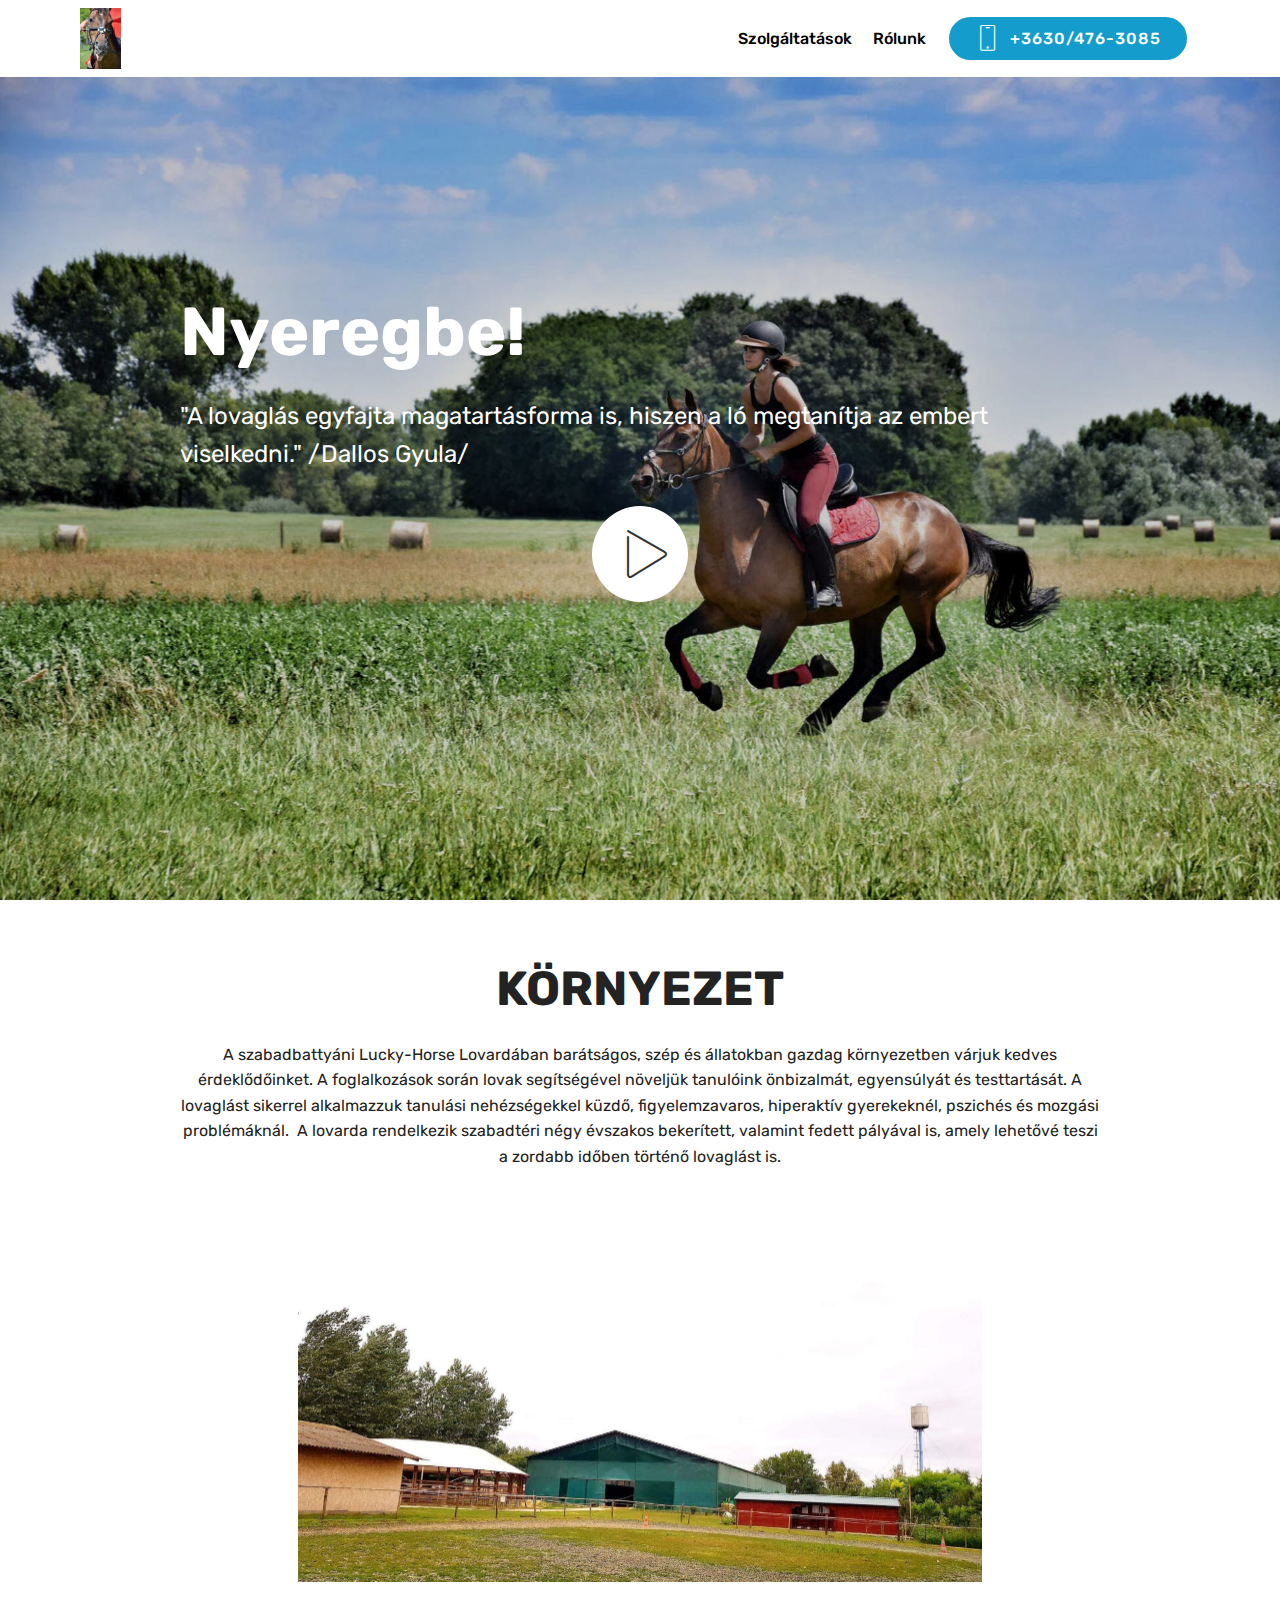
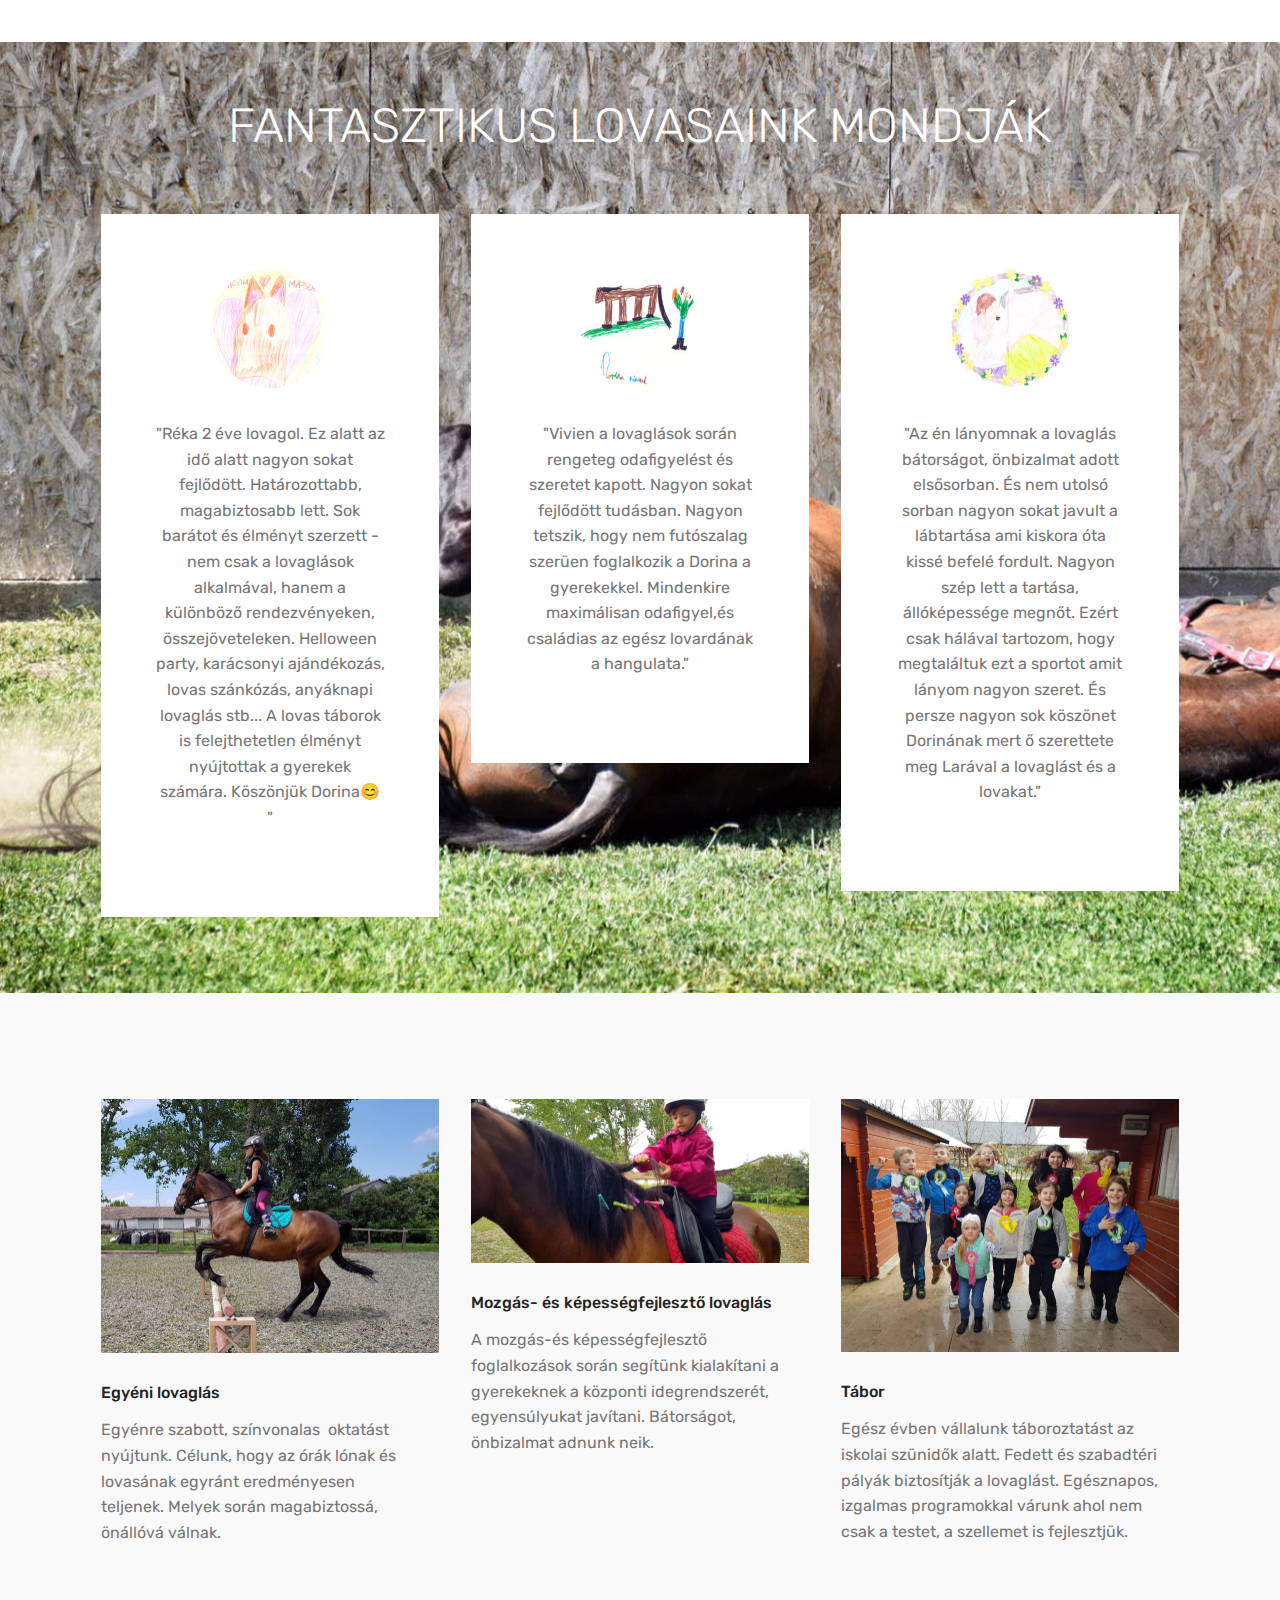
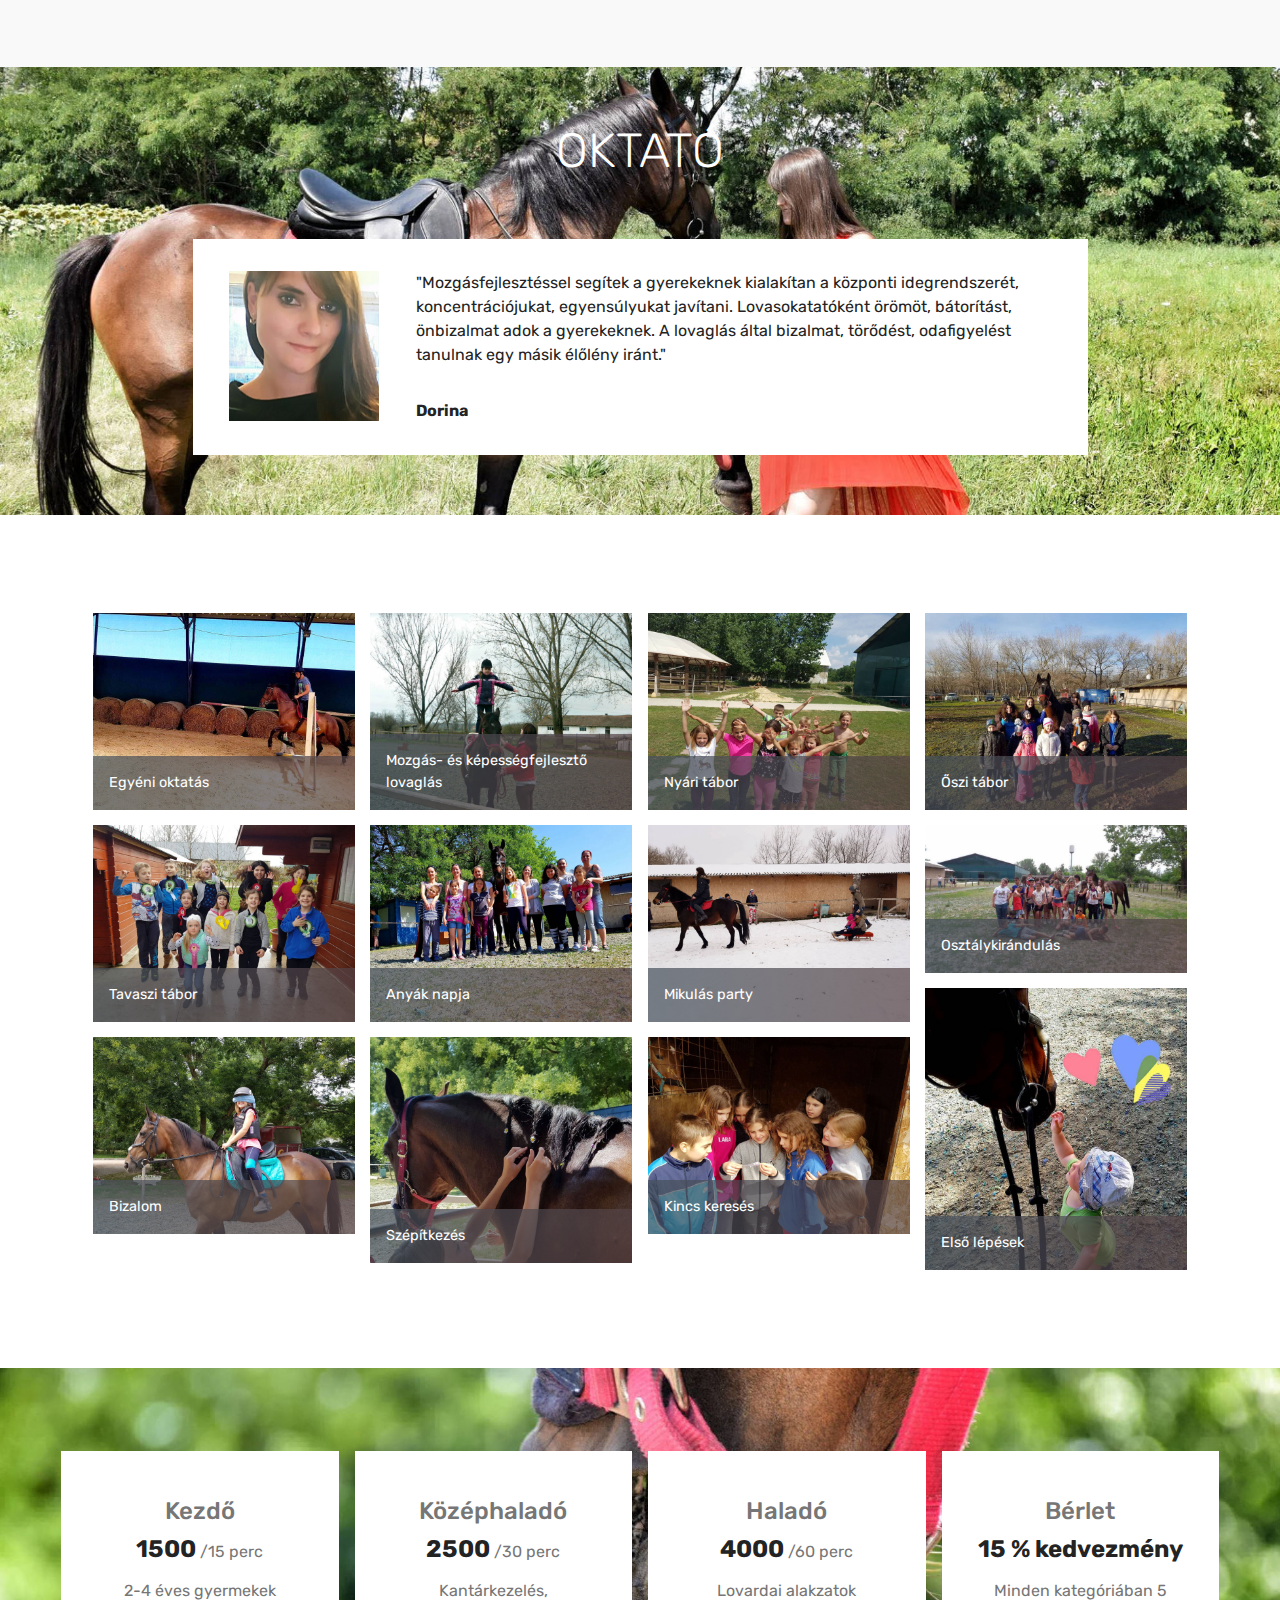
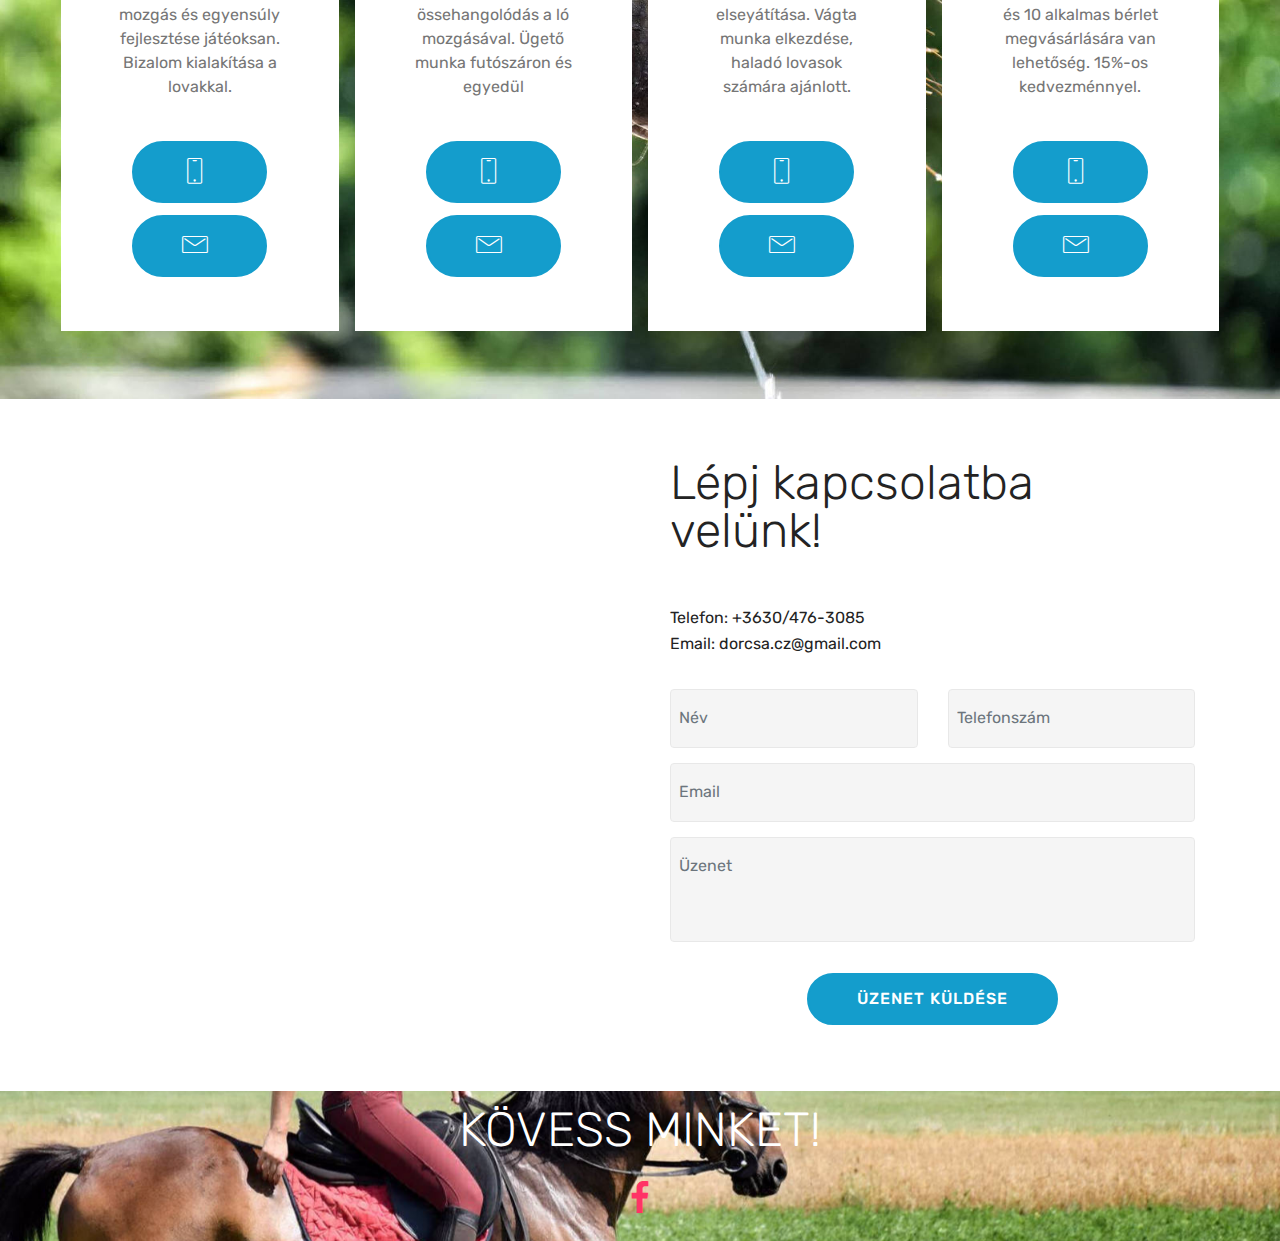
==== index.html @ 44d9bc1f "create github pages" ====
<!DOCTYPE html>
<html >
<head>
  <!-- Site made with Mobirise Website Builder v4.8.1, https://mobirise.com -->
  <meta charset="UTF-8">
  <meta http-equiv="X-UA-Compatible" content="IE=edge">
  <meta name="generator" content="Mobirise v4.8.1, mobirise.com">
  <meta name="viewport" content="width=device-width, initial-scale=1, minimum-scale=1">
  <link rel="shortcut icon" href="assets/images/39101821-505849839828994-6346600657071374336-n-122x183.jpg" type="image/x-icon">
  <meta name="description" content="">
  <title>Home</title>
  <link rel="stylesheet" href="assets/web/assets/mobirise-icons/mobirise-icons.css">
  <link rel="stylesheet" href="assets/tether/tether.min.css">
  <link rel="stylesheet" href="assets/bootstrap/css/bootstrap.min.css">
  <link rel="stylesheet" href="assets/bootstrap/css/bootstrap-grid.min.css">
  <link rel="stylesheet" href="assets/bootstrap/css/bootstrap-reboot.min.css">
  <link rel="stylesheet" href="assets/dropdown/css/style.css">
  <link rel="stylesheet" href="assets/socicon/css/styles.css">
  <link rel="stylesheet" href="assets/theme/css/style.css">
  <link rel="stylesheet" href="assets/gallery/style.css">
  <link rel="stylesheet" href="assets/mobirise/css/mbr-additional.css" type="text/css">
  
  
  
</head>
<body>
  <section class="menu cid-r0r9TP3GDD" once="menu" id="menu2-o">

    

    <nav class="navbar navbar-expand beta-menu navbar-dropdown align-items-center navbar-fixed-top navbar-toggleable-sm">
        <button class="navbar-toggler navbar-toggler-right" type="button" data-toggle="collapse" data-target="#navbarSupportedContent" aria-controls="navbarSupportedContent" aria-expanded="false" aria-label="Toggle navigation">
            <div class="hamburger">
                <span></span>
                <span></span>
                <span></span>
                <span></span>
            </div>
        </button>
        <div class="menu-logo">
            <div class="navbar-brand">
                <span class="navbar-logo">
                    <a href="https://mobirise.com">
                        <img src="assets/images/39101821-505849839828994-6346600657071374336-n-122x183.jpg" alt="Mobirise" title="" style="height: 3.8rem;">
                    </a>
                </span>
                
            </div>
        </div>
        <div class="collapse navbar-collapse" id="navbarSupportedContent">
            <ul class="navbar-nav nav-dropdown" data-app-modern-menu="true"><li class="nav-item"><a class="nav-link link text-black display-4" href="index.html#gallery1-14" aria-expanded="false">
                        Szolgáltatások
                    </a></li>
                <li class="nav-item">
                    <a class="nav-link link text-black display-4" href="index.html#testimonials1-v">
                        Rólunk
                    </a>
                </li></ul>
            <div class="navbar-buttons mbr-section-btn"><a class="btn btn-sm btn-primary display-4" href="tel:+1-234-567-8901">
                    <span class="btn-icon mbri-mobile mbr-iconfont mbr-iconfont-btn">
                    </span>
                    +3630/476-3085</a></div>
        </div>
    </nav>
</section>

<section class="engine"><a href="https://mobiri.se/b">create your own site</a></section><section class="header8 cid-r0r4ZlJ8Pb mbr-fullscreen" id="header8-1">

    

    <div class="mbr-overlay" style="opacity: 0.2; background-color: rgb(0, 0, 0);">
    </div>

    <div class="container align-center">
        <div class="row justify-content-md-center">
            <div class="mbr-white col-md-10">
                <h1 class="mbr-section-title align-center py-2 mbr-bold mbr-fonts-style display-1">
                        Nyeregbe!</h1>
                <p class="mbr-text align-center py-2 mbr-fonts-style display-5">
                        "A lovaglás egyfajta magatartásforma is, hiszen a ló megtanítja az embert viselkedni." /Dallos Gyula/
                </p>
                <div class="mbr-media show-modal align-center py-2" data-modal=".modalWindow">
                         <span class="mbri-play mbr-iconfont"></span>
                </div>
                
                
            </div>
        </div>
    </div>
    <div>
        <div class="modalWindow" style="display: none;">
            <div class="modalWindow-container">
                <div class="modalWindow-video-container">
                    <div class="modalWindow-video">
                        <iframe width="100%" height="100%" frameborder="0" allowfullscreen="1" data-src="https://www.youtube.com/watch?v=JqCLaBVcaNE"></iframe>
                    </div>
                    <a class="close" role="button" data-dismiss="modal">
                        <span aria-hidden="true" class="mbri-close mbr-iconfont closeModal"></span>
                        <span class="sr-only">Bezár</span>
                    </a>
                </div>
            </div>
        </div>
    </div>
</section>

<section class="header4 cid-r10hRG93Ll" id="header4-13">

    

    

    <div class="container">
        <div class="row justify-content-md-center">
            <div class="media-content col-md-10">
                <h1 class="mbr-section-title align-center mbr-white pb-3 mbr-bold mbr-fonts-style display-2">KÖRNYEZET</h1>
                
                <div class="mbr-text align-center mbr-white pb-3">
                    <p class="mbr-text mbr-fonts-style display-7">
                        A szabadbattyáni Lucky-Horse Lovardában barátságos, szép és állatokban gazdag környezetben várjuk kedves érdeklődőinket. A foglalkozások során lovak segítségével növeljük tanulóink önbizalmát, egyensúlyát és testtartását.  A lovaglást sikerrel alkalmazzuk tanulási nehézségekkel küzdő, figyelemzavaros, hiperaktív gyerekeknél, pszichés és mozgási problémáknál. &nbsp;A lovarda rendelkezik szabadtéri négy évszakos bekerített, valamint fedett pályával is, amely lehetővé teszi a zordabb időben történő lovaglást is.
                    </p>
                </div>
                
            </div>
            <div class="mbr-figure pt-5">
                <img src="assets/images/42085352-268612640428813-8408490146642526208-n-1368x665.jpg" alt="Mobirise" title="" style="width: 60%;">
            </div>
        </div>
    </div>
</section>

<section class="testimonials1 cid-r108Li1Rbs" id="testimonials1-v">

    

    
    <div class="container">
        <div class="media-container-row">
            <div class="title col-12 align-center">
                <h2 class="pb-3 mbr-fonts-style display-2">FANTASZTIKUS LOVASAINK MONDJÁK
                </h2>
                
            </div>
        </div>
    </div>

    <div class="container pt-3 mt-2">
        <div class="media-container-row">
            <div class="mbr-testimonial p-3 align-center col-12 col-md-6 col-lg-4">
                <div class="panel-item p-3">
                    <div class="card-block">
                        <div class="testimonial-photo">
                            <img src="assets/images/scan-20180829-100407-240x334.jpg" alt="" title="">
                        </div>
                        <p class="mbr-text mbr-fonts-style display-7">"Réka 2 éve lovagol. Ez alatt az idő alatt nagyon sokat fejlődött. Határozottabb, magabiztosabb lett. Sok barátot és élményt szerzett - nem csak a lovaglások alkalmával, hanem a különböző rendezvényeken, összejöveteleken. Helloween party, karácsonyi ajándékozás, lovas szánkózás, anyáknapi lovaglás stb... A lovas táborok is felejthetetlen élményt nyújtottak a gyerekek számára. Köszönjük Dorina😊 "<br></p>
                    </div>
                    <div class="card-footer">
                        
                        
                    </div>
                </div>
            </div>

            <div class="mbr-testimonial p-3 align-center col-12 col-md-6 col-lg-4">
                <div class="panel-item p-3">
                    <div class="card-block">
                        <div class="testimonial-photo">
                            <img src="assets/images/scan-20180829-100249-240x166.jpg" alt="" title="">
                        </div>
                        <p class="mbr-text mbr-fonts-style display-7">"Vivien a lovaglások során rengeteg odafigyelést és szeretet kapott. Nagyon sokat fejlődött tudásban. Nagyon tetszik, hogy nem futószalag szerüen foglalkozik a Dorina a gyerekekkel. Mindenkire maximálisan odafigyel,és családias az egész lovardának a hangulata." </p>
                    </div>
                    <div class="card-footer">
                        
                        
                    </div>
                </div>
            </div>

            <div class="mbr-testimonial p-3 align-center col-12 col-md-6 col-lg-4">
                <div class="panel-item p-3">
                    <div class="card-block">
                        <div class="testimonial-photo">
                            <img src="assets/images/scan-20180829-95953-240x195.jpg" alt="" title="">
                        </div>
                        <p class="mbr-text mbr-fonts-style display-7">"Az én lányomnak a lovaglás bátorságot, önbizalmat adott elsősorban. És nem utolsó sorban nagyon sokat javult a lábtartása ami kiskora óta kissé befelé fordult. Nagyon szép lett a tartása, állóképessége megnőt. Ezért csak hálával tartozom, hogy megtaláltuk ezt a sportot amit lányom nagyon szeret. És persze nagyon sok köszönet Dorinának mert ő szerettete meg Larával a lovaglást és a lovakat."</p>
                    </div>
                    <div class="card-footer">
                        
                        
                    </div>
                </div>
            </div>

            

            

            
        </div>
    </div>   
</section>

<section class="features2 cid-r108ADxO6E" id="features2-t">

    

    
    
    <div class="container">
        <div class="media-container-row">
            <div class="card p-3 col-12 col-md-6 col-lg-4">
                <div class="card-wrapper">
                    <div class="card-img">
                        <img src="assets/images/jo-egyni-676x509.jpg" alt="Mobirise" title="">
                    </div>
                    <div class="card-box">
                        <h4 class="card-title pb-3 mbr-fonts-style display-7">
                            Egyéni lovaglás</h4>
                        <p class="mbr-text mbr-fonts-style display-7">Egyénre szabott, színvonalas &nbsp;oktatást nyújtunk. Célunk, hogy az órák lónak és lovasának egyránt eredményesen teljenek.&nbsp;Melyek során magabiztossá, önállóvá válnak.</p>
                    </div>
                </div>
            </div>

            <div class="card p-3 col-12 col-md-6 col-lg-4">
                <div class="card-wrapper">
                    <div class="card-img">
                        <img src="assets/images/42058443-1107020179454917-8566053177969868800-n-676x329.jpg" alt="Mobirise" title="">
                    </div>
                    <div class="card-box ">
                        <h4 class="card-title pb-3 mbr-fonts-style display-7">Mozgás- és képességfejlesztő lovaglás</h4>
                        <p class="mbr-text mbr-fonts-style display-7">A mozgás-és képességfejlesztő foglalkozások során segítünk kialakítani a gyerekeknek a központi idegrendszerét, egyensúlyukat javítani. Bátorságot, önbizalmat adnunk neik.</p>
                    </div>
                </div>
            </div>

            <div class="card p-3 col-12 col-md-6 col-lg-4">
                <div class="card-wrapper">
                    <div class="card-img">
                        <img src="assets/images/38801272-2163561233968107-4771063003422392320-n-676x507.jpg" alt="Mobirise" title="">
                    </div>
                    <div class="card-box">
                        <h4 class="card-title pb-3 mbr-fonts-style display-7">
                            Tábor</h4>
                        <p class="mbr-text mbr-fonts-style display-7">Egész évben vállalunk táboroztatást az iskolai szünidők alatt. Fedett és szabadtéri pályák biztosítják a lovaglást. Egésznapos, izgalmas programokkal várunk ahol nem csak a testet, a szellemet is fejlesztjük.&nbsp;</p>
                    </div>
                </div>
            </div>

            
        </div>
    </div>
</section>

<section class="testimonials4 cid-r0r7wKm4PD" id="testimonials4-k">

  

  
  <div class="container">
    <h2 class="pb-3 mbr-fonts-style mbr-white align-center display-2">OKTATÓ</h2>
    
    <div class="col-md-10 testimonials-container"> 
      

      
    <div class="testimonials-item">
        <div class="user row">
          <div class="col-lg-3 col-md-4">
            <div class="user_image">
              <img src="assets/images/25399157-2251978404828398-359392927139564073-n-300x301.jpg" alt="" title="">
            </div>
          </div>
          <div class="testimonials-caption col-lg-9 col-md-8">
            <div class="user_text ">
              <p class="mbr-fonts-style  display-7">"Mozgásfejlesztéssel segítek a gyerekeknek kialakítan a központi idegrendszerét, koncentrációjukat, egyensúlyukat javítani. Lovasokatatóként örömöt, bátorítást, önbizalmat adok a gyerekeknek. A lovaglás által bizalmat, törődést, odafigyelést tanulnak egy másik élőlény iránt."</p>
            </div>
            <div class="user_name mbr-bold mbr-fonts-style align-left pt-3 display-7">
                 Dorina</div>
            
          </div>
        </div>
      </div></div>
  </div>
</section>

<section class="mbr-gallery mbr-slider-carousel cid-r10vnRj44H" id="gallery1-14">

    

    <div class="container">
        <div><!-- Filter --><!-- Gallery --><div class="mbr-gallery-row"><div class="mbr-gallery-layout-default"><div><div><div class="mbr-gallery-item mbr-gallery-item--p1" data-video-url="false" data-tags="Fantasztikus"><div href="#lb-gallery1-14" data-slide-to="0" data-toggle="modal"><img src="assets/images/39814944-531348787316293-7388541091512844288-n-960x720-767x576.jpg" alt="" title=""><span class="icon-focus"></span><span class="mbr-gallery-title mbr-fonts-style display-7">Egyéni oktatás</span></div></div><div class="mbr-gallery-item mbr-gallery-item--p1" data-video-url="false" data-tags="Reszponzív"><div href="#lb-gallery1-14" data-slide-to="1" data-toggle="modal"><img src="assets/images/38885394-435111436980500-5150482261186969600-n-2000x1500-800x600.jpg" alt="" title=""><span class="icon-focus"></span><span class="mbr-gallery-title mbr-fonts-style display-7">Mozgás- és képességfejlesztő lovaglás</span></div></div><div class="mbr-gallery-item mbr-gallery-item--p1" data-video-url="false" data-tags="Kreatív"><div href="#lb-gallery1-14" data-slide-to="2" data-toggle="modal"><img src="assets/images/38848814-216615305681627-4802789785104023552-n-2000x1500-800x600.jpg" alt="" title=""><span class="icon-focus"></span><span class="mbr-gallery-title mbr-fonts-style display-7">Nyári tábor</span></div></div><div class="mbr-gallery-item mbr-gallery-item--p1" data-video-url="false" data-tags="Animált"><div href="#lb-gallery1-14" data-slide-to="3" data-toggle="modal"><img src="assets/images/39234608-2165910323665171-1255179977230385152-n-1-960x720-800x600.jpg" alt="" title=""><span class="icon-focus"></span><span class="mbr-gallery-title mbr-fonts-style display-7">Őszi tábor</span></div></div><div class="mbr-gallery-item mbr-gallery-item--p1" data-video-url="false" data-tags="Fantasztikus"><div href="#lb-gallery1-14" data-slide-to="4" data-toggle="modal"><img src="assets/images/38861767-1912168508906289-1636675692768788480-n-2000x1500-800x600.jpg" alt="" title=""><span class="icon-focus"></span><span class="mbr-gallery-title mbr-fonts-style display-7">Anyák napja</span></div></div><div class="mbr-gallery-item mbr-gallery-item--p1" data-video-url="false" data-tags="Fantasztikus"><div href="#lb-gallery1-14" data-slide-to="5" data-toggle="modal"><img src="assets/images/38912515-328936260983998-3162432639642632192-n-2000x1500-800x600.jpg" alt="" title=""><span class="icon-focus"></span><span class="mbr-gallery-title mbr-fonts-style display-7">Mikulás party</span></div></div><div class="mbr-gallery-item mbr-gallery-item--p1" data-video-url="false" data-tags="Reszponzív"><div href="#lb-gallery1-14" data-slide-to="6" data-toggle="modal"><img src="assets/images/39217603-473780536435439-339668579525853184-n-1280x720-800x450.jpg" alt="" title=""><span class="icon-focus"></span><span class="mbr-gallery-title mbr-fonts-style display-7">Osztálykirándulás</span></div></div><div class="mbr-gallery-item mbr-gallery-item--p1" data-video-url="false" data-tags="Reszponzív"><div href="#lb-gallery1-14" data-slide-to="7" data-toggle="modal"><img src="assets/images/38801272-2163561233968107-4771063003422392320-n-2000x1500-800x600.jpg" alt="" title=""><span class="icon-focus"></span><span class="mbr-gallery-title mbr-fonts-style display-7">Tavaszi tábor</span></div></div><div class="mbr-gallery-item mbr-gallery-item--p1" data-video-url="false" data-tags="Fantasztikus"><div href="#lb-gallery1-14" data-slide-to="8" data-toggle="modal"><img src="assets/images/39270433-285591428891990-7940988153383354368-n-720x774-720x774.jpg" alt="" title=""><span class="icon-focus"></span><span class="mbr-gallery-title mbr-fonts-style display-7">Első lépések</span></div></div><div class="mbr-gallery-item mbr-gallery-item--p1" data-video-url="false" data-tags="Fantasztikus"><div href="#lb-gallery1-14" data-slide-to="9" data-toggle="modal"><img src="assets/images/38819556-198979650970693-1571786433507622912-n-1536x1322-800x689.jpg" alt="" title=""><span class="icon-focus"></span><span class="mbr-gallery-title mbr-fonts-style display-7">Szépítkezés</span></div></div><div class="mbr-gallery-item mbr-gallery-item--p1" data-video-url="false" data-tags="Fantasztikus"><div href="#lb-gallery1-14" data-slide-to="10" data-toggle="modal"><img src="assets/images/38836063-1590755191036848-6397851367943176192-n-2000x1500-800x600.jpg" alt="" title=""><span class="icon-focus"></span><span class="mbr-gallery-title mbr-fonts-style display-7">Kincs keresés</span></div></div><div class="mbr-gallery-item mbr-gallery-item--p1" data-video-url="false" data-tags="Fantasztikus"><div href="#lb-gallery1-14" data-slide-to="11" data-toggle="modal"><img src="assets/images/38854592-264816180785479-6173078119977582592-n-2000x1500-800x600.jpg" alt="" title=""><span class="icon-focus"></span><span class="mbr-gallery-title mbr-fonts-style display-7">Bizalom</span></div></div></div></div><div class="clearfix"></div></div></div><!-- Lightbox --><div data-app-prevent-settings="" class="mbr-slider modal fade carousel slide" tabindex="-1" data-keyboard="true" data-interval="false" id="lb-gallery1-14"><div class="modal-dialog"><div class="modal-content"><div class="modal-body"><div class="carousel-inner"><div class="carousel-item active"><img src="assets/images/39814944-531348787316293-7388541091512844288-n-960x720.jpg" alt="" title=""></div><div class="carousel-item"><img src="assets/images/38885394-435111436980500-5150482261186969600-n-2000x1500.jpg" alt="" title=""></div><div class="carousel-item"><img src="assets/images/38848814-216615305681627-4802789785104023552-n-2000x1500.jpg" alt="" title=""></div><div class="carousel-item"><img src="assets/images/39234608-2165910323665171-1255179977230385152-n-1-960x720.jpg" alt="" title=""></div><div class="carousel-item"><img src="assets/images/38861767-1912168508906289-1636675692768788480-n-2000x1500.jpg" alt="" title=""></div><div class="carousel-item"><img src="assets/images/38912515-328936260983998-3162432639642632192-n-2000x1500.jpg" alt="" title=""></div><div class="carousel-item"><img src="assets/images/39217603-473780536435439-339668579525853184-n-1280x720.jpg" alt="" title=""></div><div class="carousel-item"><img src="assets/images/38801272-2163561233968107-4771063003422392320-n-2000x1500.jpg" alt="" title=""></div><div class="carousel-item"><img src="assets/images/39270433-285591428891990-7940988153383354368-n-720x774.jpg" alt="" title=""></div><div class="carousel-item"><img src="assets/images/38819556-198979650970693-1571786433507622912-n-1536x1322.jpg" alt="" title=""></div><div class="carousel-item"><img src="assets/images/38836063-1590755191036848-6397851367943176192-n-2000x1500.jpg" alt="" title=""></div><div class="carousel-item"><img src="assets/images/38854592-264816180785479-6173078119977582592-n-2000x1500.jpg" alt="" title=""></div></div><a class="carousel-control carousel-control-prev" role="button" data-slide="prev" href="#lb-gallery1-14"><span class="mbri-left mbr-iconfont" aria-hidden="true"></span><span class="sr-only">Previous</span></a><a class="carousel-control carousel-control-next" role="button" data-slide="next" href="#lb-gallery1-14"><span class="mbri-right mbr-iconfont" aria-hidden="true"></span><span class="sr-only">Next</span></a><a class="close" href="#" role="button" data-dismiss="modal"><span class="sr-only">Close</span></a></div></div></div></div></div>
    </div>

</section>

<section class="cid-r0r6acxOU6" id="pricing-tables1-8">

    

    
    <div class="container">
        <div class="media-container-row">

            <div class="plan col-12 mx-2 my-2 justify-content-center col-lg-3">
                <div class="plan-header text-center pt-5">
                    <h3 class="plan-title mbr-fonts-style display-5">
                        Kezdő</h3>
                    <div class="plan-price">
                        <span class="price-value mbr-fonts-style display-7"></span>
                        <span class="price-figure mbr-fonts-style display-5">
                              1500</span>
                        <small class="price-term mbr-fonts-style display-7">
                            /15 perc</small>
                    </div>
                </div>
                <div class="plan-body pb-5">
                    <div class="plan-list align-center">
                        <ul class="list-group list-group-flush mbr-fonts-style display-7">
                            <li class="list-group-item">2-4 éves gyermekek mozgás és egyensúly fejlesztése játéoksan. Bizalom kialakítása a lovakkal.</li>
                        </ul>
                    </div>
                    <div class="mbr-section-btn text-center pt-4"><a href="tel:+3630-476-3085" class="btn btn-primary display-4"><span class="mbri-mobile mbr-iconfont mbr-iconfont-btn"></span></a> <a href="mailto:dorcsa.cz@gmail.com" class="btn btn-primary display-4"><span class="mbri-letter mbr-iconfont mbr-iconfont-btn"></span></a></div>
                </div>
            </div>

            <div class="plan col-12 mx-2 my-2 justify-content-center col-lg-3">
                <div class="plan-header text-center pt-5">
                    <h3 class="plan-title mbr-fonts-style display-5">
                        Középhaladó</h3>
                    <div class="plan-price">
                        <span class="price-value mbr-fonts-style display-7"></span>
                        <span class="price-figure mbr-fonts-style display-5">
                            2500</span>
                        <small class="price-term mbr-fonts-style display-7">
                            /30 perc</small>
                    </div>
                </div>
                <div class="plan-body pb-5">
                    <div class="plan-list align-center">
                        <ul class="list-group list-group-flush mbr-fonts-style display-7">
                            <li class="list-group-item">Kantárkezelés, össehangolódás a ló mozgásával. Ügető munka futószáron és egyedül</li>
                        </ul>
                    </div>
                    <div class="mbr-section-btn text-center pt-4"><a href="tel:+3630-476-3085" class="btn btn-primary display-4"><span class="mbri-mobile mbr-iconfont mbr-iconfont-btn"></span></a> <a href="mailto:dorcsa.cz@gmail.com" class="btn btn-primary display-4"><span class="mbri-letter mbr-iconfont mbr-iconfont-btn"></span></a></div>
                </div>
            </div>

            <div class="plan col-12 mx-2 my-2 justify-content-center col-lg-3">
                <div class="plan-header text-center pt-5">
                    <h3 class="plan-title mbr-fonts-style display-5">
                        Haladó</h3>
                    <div class="plan-price">
                        <span class="price-value mbr-fonts-style display-7"></span>
                        <span class="price-figure mbr-fonts-style display-5">
                            4000</span>
                        <small class="price-term mbr-fonts-style display-7">
                            /60 perc</small>
                    </div>
                </div>
                <div class="plan-body pb-5">
                    <div class="plan-list align-center">
                        <ul class="list-group list-group-flush mbr-fonts-style display-7">
                            <li class="list-group-item">Lovardai alakzatok elseyátítása. Vágta munka elkezdése, haladó lovasok számára ajánlott.</li>
                        </ul>
                    </div>
                    <div class="mbr-section-btn text-center pt-4"><a href="tel:+3630-476-3085" class="btn btn-primary display-4"><span class="mbri-mobile mbr-iconfont mbr-iconfont-btn"></span></a> <a href="mailto:dorcsa.cz@gmail.com" class="btn btn-primary display-4"><span class="mbri-letter mbr-iconfont mbr-iconfont-btn"></span></a></div>
                </div>
            </div>

            <div class="plan col-12 mx-2 my-2 justify-content-center col-lg-3">
                <div class="plan-header text-center pt-5">
                    <h3 class="plan-title mbr-fonts-style display-5">
                        Bérlet</h3>
                    <div class="plan-price">
                        <span class="price-value mbr-fonts-style display-7"></span>
                        <span class="price-figure mbr-fonts-style display-5">15 % kedvezmény</span>
                        <small class="price-term mbr-fonts-style display-7"></small>
                    </div>
                </div>
                <div class="plan-body pb-5">
                    <div class="plan-list align-center">
                        <ul class="list-group list-group-flush mbr-fonts-style display-7">
                            <li class="list-group-item">Minden kategóriában 5 és 10 alkalmas bérlet megvásárlására van lehetőség. 15%-os kedvezménnyel.</li>
                        </ul>
                    </div>
                    <div class="mbr-section-btn text-center pt-4"><a href="tel:+3630-476-3085" class="btn btn-primary display-4"><span class="mbri-mobile mbr-iconfont mbr-iconfont-btn"></span></a> <a href="mailto:dorcsa.cz@gmail.com" class="btn btn-primary display-4"><span class="mbri-letter mbr-iconfont mbr-iconfont-btn"></span></a></div>
                </div>
            </div>
        </div>
    </div>
</section>

<section class="mbr-section form4 cid-r0r91UKW5L" id="form4-m">

    

    
    <div class="container">
        <div class="row">
            <div class="col-md-6">
                <div class="google-map"><iframe frameborder="0" style="border:0" src="https://www.google.com/maps/embed/v1/place?key=AIzaSyA0Dx_boXQiwvdz8sJHoYeZNVTdoWONYkU&amp;q=place_id:ChIJZRcde_zxaUcRiUWE1nE0blc" allowfullscreen=""></iframe></div>
            </div>
            <div class="col-md-6">
                <h2 class="pb-3 align-left mbr-fonts-style display-2">
                    Lépj kapcsolatba velünk!</h2>
                <div>
                    <div class="icon-block pb-3">
                        
                        
                    </div>
                    <div class="icon-contacts pb-3">
                        
                        <p class="mbr-text align-left mbr-fonts-style display-7">
                            Telefon:&nbsp;+3630/476-3085<br>
                            Email: dorcsa.cz@gmail.com
                        </p>
                    </div>
                </div>
                <div data-form-type="formoid">
                    <div data-form-alert="" hidden="">Köszönjük, hamarosan felvesszük veled a kapcsolatot! : )</div>
                    <form class="block mbr-form" action="https://mobirise.com/" method="post" data-form-title="Mobirise Form"><input type="hidden" name="email" data-form-email="true" value="1gTNr0YT9jHAnEtsMcwjIwb4W8wRiUonIZZszVqQQhfQryl3ZC3mJD6VfKdcUe3Apc5tQtUjxbeP0eRm52LTDL0rTF5tzrvao11vMhMoOopcIewg+e29fI2/f+v3kjcs" data-form-field="Email">
                        <div class="row">
                            <div class="col-md-6 multi-horizontal" data-for="name">
                                <input type="text" class="form-control input" name="name" data-form-field="Name" placeholder="Név" required="" id="name-form4-m">
                            </div>
                            <div class="col-md-6 multi-horizontal" data-for="phone">
                                <input type="text" class="form-control input" name="phone" data-form-field="Phone" placeholder="Telefonszám" required="" id="phone-form4-m">
                            </div>
                            <div class="col-md-12" data-for="email">
                                <input type="text" class="form-control input" name="email" data-form-field="Email" placeholder="Email" required="" id="email-form4-m">
                            </div>
                            <div class="col-md-12" data-for="message">
                                <textarea class="form-control input" name="message" rows="3" data-form-field="Message" placeholder="Üzenet" style="resize:none" id="message-form4-m"></textarea>
                            </div>
                            <div class="input-group-btn col-md-12" style="margin-top: 10px;">
                                <button href="" type="submit" class="btn btn-primary btn-form display-4">ÜZENET KÜLDÉSE</button>
                            </div>
                        </div>
                    </form>
                </div>
            </div>
        </div>
    </div>
</section>

<section class="cid-r0r6jP0mGV" id="social-buttons2-b">

    

    

    <div class="container">
        <div class="media-container-row">
            <div class="col-md-8 align-center">
                <h2 class="pb-3 mbr-fonts-style display-2">KÖVESS MINKET!</h2>
                <div class="social-list pl-0 mb-0">
                    <a href="https://www.facebook.com/mozgasfejleszteslohaton" target="_blank">
                        <span class="px-2 mbr-iconfont mbr-iconfont-social socicon-facebook socicon"></span>
                    </a>
                    <a href="https://www.facebook.com/pages/Mobirise/1616226671953247" target="_blank">
                        
                    </a>
                    <a href="https://instagram.com/mobirise" target="_blank">
                        
                    </a>
                    <a href="https://www.youtube.com/c/mobirise" target="_blank">
                        
                    </a>
                    <a href="https://plus.google.com/u/0/+Mobirise" target="_blank">
                        
                    </a>
                    <a href="https://www.behance.net/Mobirise" target="_blank">
                        
                    </a>
                </div>
            </div>
        </div>
    </div>
</section>


  <script src="assets/web/assets/jquery/jquery.min.js"></script>
  <script src="assets/tether/tether.min.js"></script>
  <script src="assets/popper/popper.min.js"></script>
  <script src="assets/bootstrap/js/bootstrap.min.js"></script>
  <script src="assets/sociallikes/social-likes.js"></script>
  <script src="assets/playervimeo/vimeo_player.js"></script>
  <script src="assets/bootstrapcarouselswipe/bootstrap-carousel-swipe.js"></script>
  <script src="assets/smoothscroll/smooth-scroll.js"></script>
  <script src="assets/vimeoplayer/jquery.mb.vimeo_player.js"></script>
  <script src="assets/masonry/masonry.pkgd.min.js"></script>
  <script src="assets/imagesloaded/imagesloaded.pkgd.min.js"></script>
  <script src="assets/parallax/jarallax.min.js"></script>
  <script src="assets/dropdown/js/script.min.js"></script>
  <script src="assets/touchswipe/jquery.touch-swipe.min.js"></script>
  <script src="assets/theme/js/script.js"></script>
  <script src="assets/formoid/formoid.min.js"></script>
  <script src="assets/slidervideo/script.js"></script>
  <script src="assets/gallery/player.min.js"></script>
  <script src="assets/gallery/script.js"></script>
  
  
 <div id="scrollToTop" class="scrollToTop mbr-arrow-up"><a style="text-align: center;"><i></i></a></div>
  </body>
</html>
---- assets/web/assets/mobirise-icons/mobirise-icons.css ----
@font-face {
  font-family: 'MobiriseIcons';
  src:  url('mobirise-icons.eot?spat4u');
  src:  url('mobirise-icons.eot?spat4u#iefix') format('embedded-opentype'),
    url('mobirise-icons.ttf?spat4u') format('truetype'),
    url('mobirise-icons.woff?spat4u') format('woff'),
    url('mobirise-icons.svg?spat4u#MobiriseIcons') format('svg');
  font-weight: normal;
  font-style: normal;
}

[class^="mbri-"], [class*=" mbri-"] {
  /* use !important to prevent issues with browser extensions that change fonts */
  font-family: MobiriseIcons !important;
  speak: none;
  font-style: normal;
  font-weight: normal;
  font-variant: normal;
  text-transform: none;
  line-height: 1;

  /* Better Font Rendering =========== */
  -webkit-font-smoothing: antialiased;
  -moz-osx-font-smoothing: grayscale;
}

.mbri-add-submenu:before {
  content: "\e900";
}
.mbri-alert:before {
  content: "\e901";
}
.mbri-align-center:before {
  content: "\e902";
}
.mbri-align-justify:before {
  content: "\e903";
}
.mbri-align-left:before {
  content: "\e904";
}
.mbri-align-right:before {
  content: "\e905";
}
.mbri-android:before {
  content: "\e906";
}
.mbri-apple:before {
  content: "\e907";
}
.mbri-arrow-down:before {
  content: "\e908";
}
.mbri-arrow-next:before {
  content: "\e909";
}
.mbri-arrow-prev:before {
  content: "\e90a";
}
.mbri-arrow-up:before {
  content: "\e90b";
}
.mbri-bold:before {
  content: "\e90c";
}
.mbri-bookmark:before {
  content: "\e90d";
}
.mbri-bootstrap:before {
  content: "\e90e";
}
.mbri-briefcase:before {
  content: "\e90f";
}
.mbri-browse:before {
  content: "\e910";
}
.mbri-bulleted-list:before {
  content: "\e911";
}
.mbri-calendar:before {
  content: "\e912";
}
.mbri-camera:before {
  content: "\e913";
}
.mbri-cart-add:before {
  content: "\e914";
}
.mbri-cart-full:before {
  content: "\e915";
}
.mbri-cash:before {
  content: "\e916";
}
.mbri-change-style:before {
  content: "\e917";
}
.mbri-chat:before {
  content: "\e918";
}
.mbri-clock:before {
  content: "\e919";
}
.mbri-close:before {
  content: "\e91a";
}
.mbri-cloud:before {
  content: "\e91b";
}
.mbri-code:before {
  content: "\e91c";
}
.mbri-contact-form:before {
  content: "\e91d";
}
.mbri-credit-card:before {
  content: "\e91e";
}
.mbri-cursor-click:before {
  content: "\e91f";
}
.mbri-cust-feedback:before {
  content: "\e920";
}
.mbri-database:before {
  content: "\e921";
}
.mbri-delivery:before {
  content: "\e922";
}
.mbri-desktop:before {
  content: "\e923";
}
.mbri-devices:before {
  content: "\e924";
}
.mbri-down:before {
  content: "\e925";
}
.mbri-download:before {
  content: "\e989";
}
.mbri-drag-n-drop:before {
  content: "\e927";
}
.mbri-drag-n-drop2:before {
  content: "\e928";
}
.mbri-edit:before {
  content: "\e929";
}
.mbri-edit2:before {
  content: "\e92a";
}
.mbri-error:before {
  content: "\e92b";
}
.mbri-extension:before {
  content: "\e92c";
}
.mbri-features:before {
  content: "\e92d";
}
.mbri-file:before {
  content: "\e92e";
}
.mbri-flag:before {
  content: "\e92f";
}
.mbri-folder:before {
  content: "\e930";
}
.mbri-gift:before {
  content: "\e931";
}
.mbri-github:before {
  content: "\e932";
}
.mbri-globe:before {
  content: "\e933";
}
.mbri-globe-2:before {
  content: "\e934";
}
.mbri-growing-chart:before {
  content: "\e935";
}
.mbri-hearth:before {
  content: "\e936";
}
.mbri-help:before {
  content: "\e937";
}
.mbri-home:before {
  content: "\e938";
}
.mbri-hot-cup:before {
  content: "\e939";
}
.mbri-idea:before {
  content: "\e93a";
}
.mbri-image-gallery:before {
  content: "\e93b";
}
.mbri-image-slider:before {
  content: "\e93c";
}
.mbri-info:before {
  content: "\e93d";
}
.mbri-italic:before {
  content: "\e93e";
}
.mbri-key:before {
  content: "\e93f";
}
.mbri-laptop:before {
  content: "\e940";
}
.mbri-layers:before {
  content: "\e941";
}
.mbri-left-right:before {
  content: "\e942";
}
.mbri-left:before {
  content: "\e943";
}
.mbri-letter:before {
  content: "\e944";
}
.mbri-like:before {
  content: "\e945";
}
.mbri-link:before {
  content: "\e946";
}
.mbri-lock:before {
  content: "\e947";
}
.mbri-login:before {
  content: "\e948";
}
.mbri-logout:before {
  content: "\e949";
}
.mbri-magic-stick:before {
  content: "\e94a";
}
.mbri-map-pin:before {
  content: "\e94b";
}
.mbri-menu:before {
  content: "\e94c";
}
.mbri-mobile:before {
  content: "\e94d";
}
.mbri-mobile2:before {
  content: "\e94e";
}
.mbri-mobirise:before {
  content: "\e94f";
}
.mbri-more-horizontal:before {
  content: "\e950";
}
.mbri-more-vertical:before {
  content: "\e951";
}
.mbri-music:before {
  content: "\e952";
}
.mbri-new-file:before {
  content: "\e953";
}
.mbri-numbered-list:before {
  content: "\e954";
}
.mbri-opened-folder:before {
  content: "\e955";
}
.mbri-pages:before {
  content: "\e956";
}
.mbri-paper-plane:before {
  content: "\e957";
}
.mbri-paperclip:before {
  content: "\e958";
}
.mbri-photo:before {
  content: "\e959";
}
.mbri-photos:before {
  content: "\e95a";
}
.mbri-pin:before {
  content: "\e95b";
}
.mbri-play:before {
  content: "\e95c";
}
.mbri-plus:before {
  content: "\e95d";
}
.mbri-preview:before {
  content: "\e95e";
}
.mbri-print:before {
  content: "\e95f";
}
.mbri-protect:before {
  content: "\e960";
}
.mbri-question:before {
  content: "\e961";
}
.mbri-quote-left:before {
  content: "\e962";
}
.mbri-quote-right:before {
  content: "\e963";
}
.mbri-refresh:before {
  content: "\e964";
}
.mbri-responsive:before {
  content: "\e965";
}
.mbri-right:before {
  content: "\e966";
}
.mbri-rocket:before {
  content: "\e967";
}
.mbri-sad-face:before {
  content: "\e968";
}
.mbri-sale:before {
  content: "\e969";
}
.mbri-save:before {
  content: "\e96a";
}
.mbri-search:before {
  content: "\e96b";
}
.mbri-setting:before {
  content: "\e96c";
}
.mbri-setting2:before {
  content: "\e96d";
}
.mbri-setting3:before {
  content: "\e96e";
}
.mbri-share:before {
  content: "\e96f";
}
.mbri-shopping-bag:before {
  content: "\e970";
}
.mbri-shopping-basket:before {
  content: "\e971";
}
.mbri-shopping-cart:before {
  content: "\e972";
}
.mbri-sites:before {
  content: "\e973";
}
.mbri-smile-face:before {
  content: "\e974";
}
.mbri-speed:before {
  content: "\e975";
}
.mbri-star:before {
  content: "\e976";
}
.mbri-success:before {
  content: "\e977";
}
.mbri-sun:before {
  content: "\e978";
}
.mbri-sun2:before {
  content: "\e979";
}
.mbri-tablet:before {
  content: "\e97a";
}
.mbri-tablet-vertical:before {
  content: "\e97b";
}
.mbri-target:before {
  content: "\e97c";
}
.mbri-timer:before {
  content: "\e97d";
}
.mbri-to-ftp:before {
  content: "\e97e";
}
.mbri-to-local-drive:before {
  content: "\e97f";
}
.mbri-touch-swipe:before {
  content: "\e980";
}
.mbri-touch:before {
  content: "\e981";
}
.mbri-trash:before {
  content: "\e982";
}
.mbri-underline:before {
  content: "\e983";
}
.mbri-unlink:before {
  content: "\e984";
}
.mbri-unlock:before {
  content: "\e985";
}
.mbri-up-down:before {
  content: "\e986";
}
.mbri-up:before {
  content: "\e987";
}
.mbri-update:before {
  content: "\e988";
}
.mbri-upload:before {
 content: "\e926"; 
}
.mbri-user:before {
  content: "\e98a";
}
.mbri-user2:before {
  content: "\e98b";
}
.mbri-users:before {
  content: "\e98c";
}
.mbri-video:before {
  content: "\e98d";
}
.mbri-video-play:before {
  content: "\e98e";
}
.mbri-watch:before {
  content: "\e98f";
}
.mbri-website-theme:before {
  content: "\e990";
}
.mbri-wifi:before {
  content: "\e991";
}
.mbri-windows:before {
  content: "\e992";
}
.mbri-zoom-out:before {
  content: "\e993";
}
.mbri-redo:before {
  content: "\e994";
}
.mbri-undo:before {
  content: "\e995";
}
---- assets/dropdown/css/style.css ----
.navbar-dropdown {
  left: 0;
  padding: 0;
  position: absolute;
  right: 0;
  top: 0;
  transition: all 0.45s ease;
  z-index: 1030;
  background: #282828; }
  .navbar-dropdown .navbar-logo {
    margin-right: 0.8rem;
    transition: margin 0.3s ease-in-out;
    vertical-align: middle; }
    .navbar-dropdown .navbar-logo img {
      height: 3.125rem;
      transition: all 0.3s ease-in-out; }
    .navbar-dropdown .navbar-logo.mbr-iconfont {
      font-size: 3.125rem;
      line-height: 3.125rem; }
  .navbar-dropdown .navbar-caption {
    font-weight: 700;
    white-space: normal;
    vertical-align: -4px;
    line-height: 3.125rem !important; }
    .navbar-dropdown .navbar-caption, .navbar-dropdown .navbar-caption:hover {
      color: inherit;
      text-decoration: none; }
  .navbar-dropdown .mbr-iconfont + .navbar-caption {
    vertical-align: -1px; }
  .navbar-dropdown.navbar-fixed-top {
    position: fixed; }
  .navbar-dropdown .navbar-brand span {
    vertical-align: -4px; }
  .navbar-dropdown.bg-color.transparent {
    background: none; }
  .navbar-dropdown.navbar-short .navbar-brand {
    padding: 0.625rem 0; }
    .navbar-dropdown.navbar-short .navbar-brand span {
      vertical-align: -1px; }
  .navbar-dropdown.navbar-short .navbar-caption {
    line-height: 2.375rem !important;
    vertical-align: -2px; }
  .navbar-dropdown.navbar-short .navbar-logo {
    margin-right: 0.5rem; }
    .navbar-dropdown.navbar-short .navbar-logo img {
      height: 2.375rem; }
    .navbar-dropdown.navbar-short .navbar-logo.mbr-iconfont {
      font-size: 2.375rem;
      line-height: 2.375rem; }
  .navbar-dropdown.navbar-short .mbr-table-cell {
    height: 3.625rem; }
  .navbar-dropdown .navbar-close {
    left: 0.6875rem;
    position: fixed;
    top: 0.75rem;
    z-index: 1000; }
  .navbar-dropdown .hamburger-icon {
    content: "";
    display: inline-block;
    vertical-align: middle;
    width: 16px;
    -webkit-box-shadow: 0 -6px 0 1px #282828,0 0 0 1px #282828,0 6px 0 1px #282828;
    -moz-box-shadow: 0 -6px 0 1px #282828,0 0 0 1px #282828,0 6px 0 1px #282828;
    box-shadow: 0 -6px 0 1px #282828,0 0 0 1px #282828,0 6px 0 1px #282828; }

.dropdown-menu .dropdown-toggle[data-toggle="dropdown-submenu"]::after {
  border-bottom: 0.35em solid transparent;
  border-left: 0.35em solid;
  border-right: 0;
  border-top: 0.35em solid transparent;
  margin-left: 0.3rem; }

.dropdown-menu .dropdown-item:focus {
  outline: 0; }

.nav-dropdown {
  font-size: 0.75rem;
  font-weight: 500;
  height: auto !important; }
  .nav-dropdown .nav-btn {
    padding-left: 1rem; }
  .nav-dropdown .link {
    margin: .667em 1.667em;
    font-weight: 500;
    padding: 0;
    transition: color .2s ease-in-out; }
    .nav-dropdown .link.dropdown-toggle {
      margin-right: 2.583em; }
      .nav-dropdown .link.dropdown-toggle::after {
        margin-left: .25rem;
        border-top: 0.35em solid;
        border-right: 0.35em solid transparent;
        border-left: 0.35em solid transparent;
        border-bottom: 0; }
      .nav-dropdown .link.dropdown-toggle[aria-expanded="true"] {
        margin: 0;
        padding: 0.667em 3.263em  0.667em 1.667em; }
  .nav-dropdown .link::after,
  .nav-dropdown .dropdown-item::after {
    color: inherit; }
  .nav-dropdown .btn {
    font-size: 0.75rem;
    font-weight: 700;
    letter-spacing: 0;
    margin-bottom: 0;
    padding-left: 1.25rem;
    padding-right: 1.25rem; }
  .nav-dropdown .dropdown-menu {
    border-radius: 0;
    border: 0;
    left: 0;
    margin: 0;
    padding-bottom: 1.25rem;
    padding-top: 1.25rem;
    position: relative; }
  .nav-dropdown .dropdown-submenu {
    margin-left: 0.125rem;
    top: 0; }
  .nav-dropdown .dropdown-item {
    font-weight: 500;
    line-height: 2;
    padding: 0.3846em 4.615em 0.3846em 1.5385em;
    position: relative;
    transition: color .2s ease-in-out, background-color .2s ease-in-out; }
    .nav-dropdown .dropdown-item::after {
      margin-top: -0.3077em;
      position: absolute;
      right: 1.1538em;
      top: 50%; }
    .nav-dropdown .dropdown-item:focus, .nav-dropdown .dropdown-item:hover {
      background: none; }

@media (max-width: 767px) {
  .nav-dropdown.navbar-toggleable-sm {
    bottom: 0;
    display: none;
    left: 0;
    overflow-x: hidden;
    position: fixed;
    top: 0;
    transform: translateX(-100%);
    -ms-transform: translateX(-100%);
    -webkit-transform: translateX(-100%);
    width: 18.75rem;
    z-index: 999; } }
.nav-dropdown.navbar-toggleable-xl {
  bottom: 0;
  display: none;
  left: 0;
  overflow-x: hidden;
  position: fixed;
  top: 0;
  transform: translateX(-100%);
  -ms-transform: translateX(-100%);
  -webkit-transform: translateX(-100%);
  width: 18.75rem;
  z-index: 999; }

.nav-dropdown-sm {
  display: block !important;
  overflow-x: hidden;
  overflow: auto;
  padding-top: 3.875rem; }
  .nav-dropdown-sm::after {
    content: "";
    display: block;
    height: 3rem;
    width: 100%; }
  .nav-dropdown-sm.collapse.in ~ .navbar-close {
    display: block !important; }
  .nav-dropdown-sm.collapsing, .nav-dropdown-sm.collapse.in {
    transform: translateX(0);
    -ms-transform: translateX(0);
    -webkit-transform: translateX(0);
    transition: all 0.25s ease-out;
    -webkit-transition: all 0.25s ease-out;
    background: #282828; }
  .nav-dropdown-sm.collapsing[aria-expanded="false"] {
    transform: translateX(-100%);
    -ms-transform: translateX(-100%);
    -webkit-transform: translateX(-100%); }
  .nav-dropdown-sm .nav-item {
    display: block;
    margin-left: 0 !important;
    padding-left: 0; }
  .nav-dropdown-sm .link,
  .nav-dropdown-sm .dropdown-item {
    border-top: 1px dotted rgba(255, 255, 255, 0.1);
    font-size: 0.8125rem;
    line-height: 1.6;
    margin: 0 !important;
    padding: 0.875rem 2.4rem 0.875rem 1.5625rem !important;
    position: relative;
    white-space: normal; }
    .nav-dropdown-sm .link:focus, .nav-dropdown-sm .link:hover,
    .nav-dropdown-sm .dropdown-item:focus,
    .nav-dropdown-sm .dropdown-item:hover {
      background: rgba(0, 0, 0, 0.2) !important;
      color: #c0a375; }
  .nav-dropdown-sm .nav-btn {
    position: relative;
    padding: 1.5625rem 1.5625rem 0 1.5625rem; }
    .nav-dropdown-sm .nav-btn::before {
      border-top: 1px dotted rgba(255, 255, 255, 0.1);
      content: "";
      left: 0;
      position: absolute;
      top: 0;
      width: 100%; }
    .nav-dropdown-sm .nav-btn + .nav-btn {
      padding-top: 0.625rem; }
      .nav-dropdown-sm .nav-btn + .nav-btn::before {
        display: none; }
  .nav-dropdown-sm .btn {
    padding: 0.625rem 0; }
  .nav-dropdown-sm .dropdown-toggle[data-toggle="dropdown-submenu"]::after {
    margin-left: .25rem;
    border-top: 0.35em solid;
    border-right: 0.35em solid transparent;
    border-left: 0.35em solid transparent;
    border-bottom: 0; }
  .nav-dropdown-sm .dropdown-toggle[data-toggle="dropdown-submenu"][aria-expanded="true"]::after {
    border-top: 0;
    border-right: 0.35em solid transparent;
    border-left: 0.35em solid transparent;
    border-bottom: 0.35em solid; }
  .nav-dropdown-sm .dropdown-menu {
    margin: 0;
    padding: 0;
    position: relative;
    top: 0;
    left: 0;
    width: 100%;
    border: 0;
    float: none;
    border-radius: 0;
    background: none; }
  .nav-dropdown-sm .dropdown-submenu {
    left: 100%;
    margin-left: 0.125rem;
    margin-top: -1.25rem;
    top: 0; }

.navbar-toggleable-sm .nav-dropdown .dropdown-menu {
  position: absolute; }

.navbar-toggleable-sm .nav-dropdown .dropdown-submenu {
  left: 100%;
  margin-left: 0.125rem;
  margin-top: -1.25rem;
  top: 0; }

.navbar-toggleable-sm.opened .nav-dropdown .dropdown-menu {
  position: relative; }

.navbar-toggleable-sm.opened .nav-dropdown .dropdown-submenu {
  left: 0;
  margin-left: 00rem;
  margin-top: 0rem;
  top: 0; }

.is-builder .nav-dropdown.collapsing {
  transition: none !important; }

/*# sourceMappingURL=style.css.map */
---- assets/socicon/css/styles.css ----
@charset "UTF-8";

@font-face {
  font-family: "socicon";
  src:url("../fonts/socicon.eot");
  src:url("../fonts/socicon.eot?#iefix") format("embedded-opentype"),
    url("../fonts/socicon.woff") format("woff"),
    url("../fonts/socicon.ttf") format("truetype"),
    url("../fonts/socicon.svg#socicon") format("svg");
  font-weight: normal;
  font-style: normal;

}

[data-icon]:before {
  font-family: "socicon" !important;
  content: attr(data-icon);
  font-style: normal !important;
  font-weight: normal !important;
  font-variant: normal !important;
  text-transform: none !important;
  speak: none;
  line-height: 1;
  -webkit-font-smoothing: antialiased;
  -moz-osx-font-smoothing: grayscale;
}

[class^="socicon-"]:before,
[class*=" socicon-"]:before {
  font-family: "socicon" !important;
  font-style: normal !important;
  font-weight: normal !important;
  font-variant: normal !important;
  text-transform: none !important;
  speak: none;
  line-height: 1;
  -webkit-font-smoothing: antialiased;
  -moz-osx-font-smoothing: grayscale;
}

.socicon-modelmayhem:before {
  content: "\e000";
}
.socicon-mixcloud:before {
  content: "\e001";
}
.socicon-drupal:before {
  content: "\e002";
}
.socicon-swarm:before {
  content: "\e003";
}
.socicon-istock:before {
  content: "\e004";
}
.socicon-yammer:before {
  content: "\e005";
}
.socicon-ello:before {
  content: "\e006";
}
.socicon-stackoverflow:before {
  content: "\e007";
}
.socicon-persona:before {
  content: "\e008";
}
.socicon-triplej:before {
  content: "\e009";
}
.socicon-houzz:before {
  content: "\e00a";
}
.socicon-rss:before {
  content: "\e00b";
}
.socicon-paypal:before {
  content: "\e00c";
}
.socicon-odnoklassniki:before {
  content: "\e00d";
}
.socicon-airbnb:before {
  content: "\e00e";
}
.socicon-periscope:before {
  content: "\e00f";
}
.socicon-outlook:before {
  content: "\e010";
}
.socicon-coderwall:before {
  content: "\e011";
}
.socicon-tripadvisor:before {
  content: "\e012";
}
.socicon-appnet:before {
  content: "\e013";
}
.socicon-goodreads:before {
  content: "\e014";
}
.socicon-tripit:before {
  content: "\e015";
}
.socicon-lanyrd:before {
  content: "\e016";
}
.socicon-slideshare:before {
  content: "\e017";
}
.socicon-buffer:before {
  content: "\e018";
}
.socicon-disqus:before {
  content: "\e019";
}
.socicon-vkontakte:before {
  content: "\e01a";
}
.socicon-whatsapp:before {
  content: "\e01b";
}
.socicon-patreon:before {
  content: "\e01c";
}
.socicon-storehouse:before {
  content: "\e01d";
}
.socicon-pocket:before {
  content: "\e01e";
}
.socicon-mail:before {
  content: "\e01f";
}
.socicon-blogger:before {
  content: "\e020";
}
.socicon-technorati:before {
  content: "\e021";
}
.socicon-reddit:before {
  content: "\e022";
}
.socicon-dribbble:before {
  content: "\e023";
}
.socicon-stumbleupon:before {
  content: "\e024";
}
.socicon-digg:before {
  content: "\e025";
}
.socicon-envato:before {
  content: "\e026";
}
.socicon-behance:before {
  content: "\e027";
}
.socicon-delicious:before {
  content: "\e028";
}
.socicon-deviantart:before {
  content: "\e029";
}
.socicon-forrst:before {
  content: "\e02a";
}
.socicon-play:before {
  content: "\e02b";
}
.socicon-zerply:before {
  content: "\e02c";
}
.socicon-wikipedia:before {
  content: "\e02d";
}
.socicon-apple:before {
  content: "\e02e";
}
.socicon-flattr:before {
  content: "\e02f";
}
.socicon-github:before {
  content: "\e030";
}
.socicon-renren:before {
  content: "\e031";
}
.socicon-friendfeed:before {
  content: "\e032";
}
.socicon-newsvine:before {
  content: "\e033";
}
.socicon-identica:before {
  content: "\e034";
}
.socicon-bebo:before {
  content: "\e035";
}
.socicon-zynga:before {
  content: "\e036";
}
.socicon-steam:before {
  content: "\e037";
}
.socicon-xbox:before {
  content: "\e038";
}
.socicon-windows:before {
  content: "\e039";
}
.socicon-qq:before {
  content: "\e03a";
}
.socicon-douban:before {
  content: "\e03b";
}
.socicon-meetup:before {
  content: "\e03c";
}
.socicon-playstation:before {
  content: "\e03d";
}
.socicon-android:before {
  content: "\e03e";
}
.socicon-snapchat:before {
  content: "\e03f";
}
.socicon-twitter:before {
  content: "\e040";
}
.socicon-facebook:before {
  content: "\e041";
}
.socicon-googleplus:before {
  content: "\e042";
}
.socicon-pinterest:before {
  content: "\e043";
}
.socicon-foursquare:before {
  content: "\e044";
}
.socicon-yahoo:before {
  content: "\e045";
}
.socicon-skype:before {
  content: "\e046";
}
.socicon-yelp:before {
  content: "\e047";
}
.socicon-feedburner:before {
  content: "\e048";
}
.socicon-linkedin:before {
  content: "\e049";
}
.socicon-viadeo:before {
  content: "\e04a";
}
.socicon-xing:before {
  content: "\e04b";
}
.socicon-myspace:before {
  content: "\e04c";
}
.socicon-soundcloud:before {
  content: "\e04d";
}
.socicon-spotify:before {
  content: "\e04e";
}
.socicon-grooveshark:before {
  content: "\e04f";
}
.socicon-lastfm:before {
  content: "\e050";
}
.socicon-youtube:before {
  content: "\e051";
}
.socicon-vimeo:before {
  content: "\e052";
}
.socicon-dailymotion:before {
  content: "\e053";
}
.socicon-vine:before {
  content: "\e054";
}
.socicon-flickr:before {
  content: "\e055";
}
.socicon-500px:before {
  content: "\e056";
}
.socicon-wordpress:before {
  content: "\e058";
}
.socicon-tumblr:before {
  content: "\e059";
}
.socicon-twitch:before {
  content: "\e05a";
}
.socicon-8tracks:before {
  content: "\e05b";
}
.socicon-amazon:before {
  content: "\e05c";
}
.socicon-icq:before {
  content: "\e05d";
}
.socicon-smugmug:before {
  content: "\e05e";
}
.socicon-ravelry:before {
  content: "\e05f";
}
.socicon-weibo:before {
  content: "\e060";
}
.socicon-baidu:before {
  content: "\e061";
}
.socicon-angellist:before {
  content: "\e062";
}
.socicon-ebay:before {
  content: "\e063";
}
.socicon-imdb:before {
  content: "\e064";
}
.socicon-stayfriends:before {
  content: "\e065";
}
.socicon-residentadvisor:before {
  content: "\e066";
}
.socicon-google:before {
  content: "\e067";
}
.socicon-yandex:before {
  content: "\e068";
}
.socicon-sharethis:before {
  content: "\e069";
}
.socicon-bandcamp:before {
  content: "\e06a";
}
.socicon-itunes:before {
  content: "\e06b";
}
.socicon-deezer:before {
  content: "\e06c";
}
.socicon-telegram:before {
  content: "\e06e";
}
.socicon-openid:before {
  content: "\e06f";
}
.socicon-amplement:before {
  content: "\e070";
}
.socicon-viber:before {
  content: "\e071";
}
.socicon-zomato:before {
  content: "\e072";
}
.socicon-draugiem:before {
  content: "\e074";
}
.socicon-endomodo:before {
  content: "\e075";
}
.socicon-filmweb:before {
  content: "\e076";
}
.socicon-stackexchange:before {
  content: "\e077";
}
.socicon-wykop:before {
  content: "\e078";
}
.socicon-teamspeak:before {
  content: "\e079";
}
.socicon-teamviewer:before {
  content: "\e07a";
}
.socicon-ventrilo:before {
  content: "\e07b";
}
.socicon-younow:before {
  content: "\e07c";
}
.socicon-raidcall:before {
  content: "\e07d";
}
.socicon-mumble:before {
  content: "\e07e";
}
.socicon-medium:before {
  content: "\e06d";
}
.socicon-bebee:before {
  content: "\e07f";
}
.socicon-hitbox:before {
  content: "\e080";
}
.socicon-reverbnation:before {
  content: "\e081";
}
.socicon-formulr:before {
  content: "\e082";
}
.socicon-instagram:before {
  content: "\e057";
}
.socicon-battlenet:before {
  content: "\e083";
}
.socicon-chrome:before {
  content: "\e084";
}
.socicon-discord:before {
  content: "\e086";
}
.socicon-issuu:before {
  content: "\e087";
}
.socicon-macos:before {
  content: "\e088";
}
.socicon-firefox:before {
  content: "\e089";
}
.socicon-opera:before {
  content: "\e08d";
}
.socicon-keybase:before {
  content: "\e090";
}
.socicon-alliance:before {
  content: "\e091";
}
.socicon-livejournal:before {
  content: "\e092";
}
.socicon-googlephotos:before {
  content: "\e093";
}
.socicon-horde:before {
  content: "\e094";
}
.socicon-etsy:before {
  content: "\e095";
}
.socicon-zapier:before {
  content: "\e096";
}
.socicon-google-scholar:before {
  content: "\e097";
}
.socicon-researchgate:before {
  content: "\e098";
}
.socicon-wechat:before {
  content: "\e099";
}
.socicon-strava:before {
  content: "\e09a";
}
.socicon-line:before {
  content: "\e09b";
}
.socicon-lyft:before {
  content: "\e09c";
}
.socicon-uber:before {
  content: "\e09d";
}
.socicon-songkick:before {
  content: "\e09e";
}
.socicon-viewbug:before {
  content: "\e09f";
}
.socicon-googlegroups:before {
  content: "\e0a0";
}
.socicon-quora:before {
  content: "\e073";
}
.socicon-diablo:before {
  content: "\e085";
}
.socicon-blizzard:before {
  content: "\e0a1";
}
.socicon-hearthstone:before {
  content: "\e08b";
}
.socicon-heroes:before {
  content: "\e08a";
}
.socicon-overwatch:before {
  content: "\e08c";
}
.socicon-warcraft:before {
  content: "\e08e";
}
.socicon-starcraft:before {
  content: "\e08f";
}
.socicon-beam:before {
  content: "\e0a2";
}
.socicon-curse:before {
  content: "\e0a3";
}
.socicon-player:before {
  content: "\e0a4";
}
.socicon-streamjar:before {
  content: "\e0a5";
}
.socicon-nintendo:before {
  content: "\e0a6";
}
.socicon-hellocoton:before {
  content: "\e0a7";
}
---- assets/theme/css/style.css ----
/*!
 * Mobirise v4 theme (https://mobirise.com/)
 * Copyright 2017 Mobirise
 */
section {
  background-color: #eeeeee; }

section,
.container,
.container-fluid {
  position: relative;
  word-wrap: break-word; }

a.mbr-iconfont:hover {
  text-decoration: none; }

.article .lead p, .article .lead ul, .article .lead ol, .article .lead pre, .article .lead blockquote {
  margin-bottom: 0; }

a {
  font-style: normal;
  font-weight: 400;
  cursor: pointer; }
  a, a:hover {
    text-decoration: none; }

figure {
  margin-bottom: 0; }

body {
  color: #232323; }

h1, h2, h3, h4, h5, h6,
.h1, .h2, .h3, .h4, .h5, .h6,
.display-1, .display-2, .display-3, .display-4 {
  line-height: 1;
  word-break: break-word;
  word-wrap: break-word; }

b, strong {
  font-weight: bold; }

blockquote {
  padding: 10px 0 10px 20px;
  position: relative;
  border-left: 2px solid;
  border-color: #ff3366; }

input:-webkit-autofill, input:-webkit-autofill:hover, input:-webkit-autofill:focus, input:-webkit-autofill:active {
  transition-delay: 9999s;
  transition-property: background-color, color; }

textarea[type="hidden"] {
  display: none; }

body {
  position: relative; }

section {
  background-position: 50% 50%;
  background-repeat: no-repeat;
  background-size: cover; }
  section .mbr-background-video,
  section .mbr-background-video-preview {
    position: absolute;
    bottom: 0;
    left: 0;
    right: 0;
    top: 0; }

.hidden {
  visibility: hidden; }

.mbr-z-index20 {
  z-index: 20; }

/*! Base colors */
.mbr-white {
  color: #ffffff; }

.mbr-black {
  color: #000000; }

.mbr-bg-white {
  background-color: #ffffff; }

.mbr-bg-black {
  background-color: #000000; }

/*! Text-aligns */
.align-left {
  text-align: left; }

.align-center {
  text-align: center; }

.align-right {
  text-align: right; }

@media (max-width: 767px) {
  .align-left, .align-center, .align-right, .mbr-section-btn, .mbr-section-title {
    text-align: center; } }
/*! Font-weight  */
.mbr-light {
  font-weight: 300; }

.mbr-regular {
  font-weight: 400; }

.mbr-semibold {
  font-weight: 500; }

.mbr-bold {
  font-weight: 700; }

/*! Media  */
.media-size-item {
  -webkit-flex: 1 1 auto;
  -moz-flex: 1 1 auto;
  -ms-flex: 1 1 auto;
  -o-flex: 1 1 auto;
  flex: 1 1 auto; }

.media-content {
  -webkit-flex-basis: 100%;
  flex-basis: 100%; }

.media-container-row {
  display: -ms-flexbox;
  display: -webkit-flex;
  display: flex;
  -webkit-flex-direction: row;
  -ms-flex-direction: row;
  flex-direction: row;
  -webkit-flex-wrap: wrap;
  -ms-flex-wrap: wrap;
  flex-wrap: wrap;
  -webkit-justify-content: center;
  -ms-flex-pack: center;
  justify-content: center;
  -webkit-align-content: center;
  -ms-flex-line-pack: center;
  align-content: center;
  -webkit-align-items: start;
  -ms-flex-align: start;
  align-items: start; }
  .media-container-row .media-size-item {
    width: 400px; }

.media-container-column {
  display: -ms-flexbox;
  display: -webkit-flex;
  display: flex;
  -webkit-flex-direction: column;
  -ms-flex-direction: column;
  flex-direction: column;
  -webkit-flex-wrap: wrap;
  -ms-flex-wrap: wrap;
  flex-wrap: wrap;
  -webkit-justify-content: center;
  -ms-flex-pack: center;
  justify-content: center;
  -webkit-align-content: center;
  -ms-flex-line-pack: center;
  align-content: center;
  -webkit-align-items: stretch;
  -ms-flex-align: stretch;
  align-items: stretch; }
  .media-container-column > * {
    width: 100%; }

@media (min-width: 992px) {
  .media-container-row {
    -webkit-flex-wrap: nowrap;
    -ms-flex-wrap: nowrap;
    flex-wrap: nowrap; } }
figure {
  overflow: hidden; }

figure[mbr-media-size] {
  transition: width 0.1s; }

.mbr-figure img, .mbr-figure iframe {
  display: block;
  width: 100%; }

.card {
  background-color: transparent;
  border: none; }

.card-img {
  text-align: center;
  flex-shrink: 0; }

.media {
  max-width: 100%;
  margin: 0 auto; }

.mbr-figure {
  -ms-flex-item-align: center;
  -ms-grid-row-align: center;
  -webkit-align-self: center;
  align-self: center; }

.media-container > div {
  max-width: 100%; }

.mbr-figure img, .card-img img {
  width: 100%; }

@media (max-width: 991px) {
  .media-size-item {
    width: auto !important; }

  .media {
    width: auto; }

  .mbr-figure {
    width: 100% !important; } }
/*! Buttons */
.mbr-section-btn {
  margin-left: -.25rem;
  margin-right: -.25rem;
  font-size: 0; }

nav .mbr-section-btn {
  margin-left: 0rem;
  margin-right: 0rem; }

/*! Btn icon margin */
.btn .mbr-iconfont, .btn.btn-sm .mbr-iconfont {
  cursor: pointer;
  margin-right: 0.5rem; }

.btn.btn-md .mbr-iconfont, .btn.btn-md .mbr-iconfont {
  margin-right: 0.8rem; }

.mbr-regular {
  font-weight: 400; }

.mbr-semibold {
  font-weight: 500; }

.mbr-bold {
  font-weight: 700; }

[type="submit"] {
  -webkit-appearance: none; }

/*! Full-screen */
.mbr-fullscreen .mbr-overlay {
  min-height: 100vh; }

.mbr-fullscreen {
  display: flex;
  display: -webkit-flex;
  display: -moz-flex;
  display: -ms-flex;
  display: -o-flex;
  align-items: center;
  -webkit-align-items: center;
  min-height: 100vh;
  padding-top: 3rem;
  padding-bottom: 3rem; }

/*! Map */
.map {
  height: 25rem;
  position: relative; }
  .map iframe {
    width: 100%;
    height: 100%; }

/* Form */
.form-asterisk {
  font-family: initial;
  position: absolute;
  top: -2px;
  font-weight: normal; }

/*! Scroll to top arrow */
.mbr-arrow-up {
  bottom: 25px;
  right: 90px;
  position: fixed;
  text-align: right;
  z-index: 5000;
  color: #ffffff;
  font-size: 32px;
  transform: rotate(180deg);
  -webkit-transform: rotate(180deg); }

.mbr-arrow-up a {
  background: rgba(0, 0, 0, 0.2);
  border-radius: 3px;
  color: #fff;
  display: inline-block;
  height: 60px;
  width: 60px;
  outline-style: none !important;
  position: relative;
  text-decoration: none;
  transition: all .3s ease-in-out;
  cursor: pointer;
  text-align: center; }
  .mbr-arrow-up a:hover {
    background-color: rgba(0, 0, 0, 0.4); }
  .mbr-arrow-up a i {
    line-height: 60px; }

.mbr-arrow-up-icon {
  display: block;
  color: #fff; }

.mbr-arrow-up-icon::before {
  content: "\203a";
  display: inline-block;
  font-family: serif;
  font-size: 32px;
  line-height: 1;
  font-style: normal;
  position: relative;
  top: 6px;
  left: -4px;
  -webkit-transform: rotate(-90deg);
  transform: rotate(-90deg); }

/*! Arrow Down */
.mbr-arrow {
  position: absolute;
  bottom: 45px;
  left: 50%;
  width: 60px;
  height: 60px;
  cursor: pointer;
  background-color: rgba(80, 80, 80, 0.5);
  border-radius: 50%;
  -webkit-transform: translateX(-50%);
  transform: translateX(-50%); }
  .mbr-arrow > a {
    display: inline-block;
    text-decoration: none;
    outline-style: none;
    -webkit-animation: arrowdown 1.7s ease-in-out infinite;
    animation: arrowdown 1.7s ease-in-out infinite; }
    .mbr-arrow > a > i {
      position: absolute;
      top: -2px;
      left: 15px;
      font-size: 2rem; }

@keyframes arrowdown {
  0% {
    transform: translateY(0px);
    -webkit-transform: translateY(0px); }
  50% {
    transform: translateY(-5px);
    -webkit-transform: translateY(-5px); }
  100% {
    transform: translateY(0px);
    -webkit-transform: translateY(0px); } }
@-webkit-keyframes arrowdown {
  0% {
    transform: translateY(0px);
    -webkit-transform: translateY(0px); }
  50% {
    transform: translateY(-5px);
    -webkit-transform: translateY(-5px); }
  100% {
    transform: translateY(0px);
    -webkit-transform: translateY(0px); } }
@media (max-width: 500px) {
  .mbr-arrow-up {
    left: 50%;
    right: auto;
    transform: translateX(-50%) rotate(180deg);
    -webkit-transform: translateX(-50%) rotate(180deg); } }
/*Gradients animation*/
@keyframes gradient-animation {
  from {
    background-position: 0% 100%;
    animation-timing-function: ease-in-out; }
  to {
    background-position: 100% 0%;
    animation-timing-function: ease-in-out; } }
@-webkit-keyframes gradient-animation {
  from {
    background-position: 0% 100%;
    animation-timing-function: ease-in-out; }
  to {
    background-position: 100% 0%;
    animation-timing-function: ease-in-out; } }
.bg-gradient {
  background-size: 200% 200%;
  animation: gradient-animation 5s infinite alternate;
  -webkit-animation: gradient-animation 5s infinite alternate; }

.menu .navbar-brand {
  display: -webkit-flex; }
  .menu .navbar-brand span {
    display: flex;
    display: -webkit-flex; }
  .menu .navbar-brand .navbar-caption-wrap {
    display: -webkit-flex; }
  .menu .navbar-brand .navbar-logo img {
    display: -webkit-flex; }
@media (min-width: 768px) and (max-width: 991px) {
  .menu .navbar-toggleable-sm .navbar-nav {
    display: -webkit-box;
    display: -webkit-flex;
    display: -ms-flexbox; } }
@media (min-width: 992px) {
  .menu .navbar-nav.nav-dropdown {
    display: -webkit-flex; }
  .menu .navbar-toggleable-sm .navbar-collapse {
    display: -webkit-flex !important; } }

/*# sourceMappingURL=style.css.map */
.engine {
	position: absolute;
	text-indent: -2400px;
	text-align: center;
	padding: 0;
	top: 0;
	left: -2400px;
}
---- assets/gallery/style.css ----
/*-------

   Gallery

-------*/
.mbr-gallery .mbr-gallery-item {
  position: relative;
  display: inline-block;
  width: 25%;
  cursor: pointer; }

@media (max-width: 768px) {
  .mbr-gallery .mbr-gallery-item {
    width: 50%; } }
@media (max-width: 400px) {
  .mbr-gallery .mbr-gallery-item {
    width: 100%; } }
.mbr-gallery .icon-focus,
.mbr-gallery .icon-video {
  position: absolute;
  top: calc(50% - 32px);
  left: calc(50% - 24px);
  font-family: 'MobiriseIcons' !important;
  font-size: 3rem !important;
  color: #fff;
  opacity: 0;
  transition: .2s opacity ease-in-out;
  z-index: 5; }

.mbr-gallery .icon-focus::before {
  content: '\e96b'; }

.mbr-gallery .icon-video::before {
  content: '\e95c'; }

.mbr-gallery .mbr-gallery-item > div:hover .icon-focus,
.mbr-gallery .mbr-gallery-item > div:hover .icon-video {
  opacity: 1; }

.mbr-gallery .mbr-gallery-item img {
  width: 100%;
  opacity: 1;
  -webkit-transition: .2s opacity ease-in-out;
  transition: .2s opacity ease-in-out; }

.mbr-gallery .mbr-gallery-item > div:hover img {
  opacity: 1; }

.mbr-gallery .mbr-gallery-item > div {
  background: #fff;
  display: block;
  outline: none;
  position: relative; }

.mbr-gallery .mbr-gallery-item .icon {
  -webkit-transform: translateX(-50%) translateY(-50%);
  -webkit-transition: .2s opacity ease-in-out;
  color: #000;
  font-size: 30px;
  height: 69px;
  left: 50%;
  opacity: 0;
  position: absolute;
  top: 50%;
  transform: translateX(-50%) translateY(-50%);
  transition: .2s opacity ease-in-out;
  width: 69px; }

.mbr-gallery .mbr-gallery-item .icon::after,
.mbr-gallery .mbr-gallery-item .icon::before {
  content: '';
  display: block;
  position: absolute;
  height: 69px;
  width: 1px;
  margin-left: 34.5px;
  background-color: #fff; }

.mbr-gallery .mbr-gallery-item .icon::after {
  width: 69px;
  height: 1px;
  margin-left: 0;
  margin-top: 34.5px; }

.mbr-gallery .mbr-gallery-item > div:hover .icon {
  opacity: 1; }

.mbr-gallery .mbr-gallery-item > div:hover::before {
  opacity: .9; }

.mbr-gallery .mbr-gallery-item > div:hover .mbr-gallery-title {
  background: transparent !important; }

/* remove spacing */
.mbr-gallery .mbr-gallery-row.no-gutter {
  margin: 0; }

.mbr-gallery .mbr-gallery-row.no-gutter .mbr-gallery-item {
  padding: 0; }

/* container */
.mbr-gallery .container.mbr-gallery-layout-default {
  padding: 93px 0; }

/* fix horizontal scrollbar */
.mbr-gallery .mbr-gallery-layout-article,
.mbr-gallery .mbr-gallery-layout-default {
  overflow: hidden; }

/* lightbox */
.mbr-gallery .modal {
  position: fixed;
  overflow: hidden;
  padding-right: 0 !important; }

.mbr-gallery .modal-content {
  border-radius: 0;
  border: none;
  background: transparent; }

.mbr-gallery .modal-body {
  padding: 0; }

.mbr-gallery .modal-body img {
  width: 100%; }

.mbr-gallery .modal .close {
  position: fixed;
  background: #1b1b1b;
  opacity: .5;
  font-size: 35px;
  font-weight: 300;
  width: 70px;
  height: 70px;
  border-radius: 50%;
  color: #fff;
  top: 2.5rem;
  right: 2.5rem;
  line-height: 70px;
  border: none;
  text-align: center;
  text-shadow: none;
  z-index: 5;
  -webkit-transition: opacity .3s ease;
  -moz-transition: opacity .3s ease;
  -o-transition: opacity .3s ease;
  transition: opacity .3s ease;
  font-family: 'MobiriseIcons'; }
  .mbr-gallery .modal .close::before {
    content: '\e91a'; }

.mbr-gallery .modal .close:hover {
  opacity: 1;
  background: #000;
  color: #fff; }

.mbr-gallery .modal-dialog {
  max-width: 100% !important; }

.mbr-gallery .modal.in .modal-dialog {
  margin: 0 auto; }

/* modal back color opacity */
.modal-backdrop.in {
  opacity: .8;
  filter: alpha(opacity=80); }

@media (max-width: 768px) {
  .mbr-gallery .carousel-control,
  .mbr-gallery .carousel-indicators,
  .mbr-gallery .modal .close {
    position: fixed; } }
/* fix fade in effect */
.mbr-gallery .modal.fade .modal-dialog {
  -webkit-transition: margin-top .3s ease-out;
  -moz-transition: margin-top .3s ease-out;
  -o-transition: margin-top .3s ease-out;
  transition: margin-top .3s ease-out; }

.mbr-gallery .modal.fade .modal-dialog,
.mbr-gallery .modal.in .modal-dialog {
  -webkit-transform: none;
  -ms-transform: none;
  -o-transform: none;
  transform: none; }

/*-------

   Slider

-------*/
.mbr-slider .carousel-inner > .active,
.mbr-slider .carousel-inner > .next,
.mbr-slider .carousel-inner > .prev {
  display: table; }

.mbr-slider .carousel-control {
  position: absolute;
  width: 70px;
  height: 70px;
  top: 50%;
  margin-top: -35px;
  line-height: 70px;
  border-radius: 50%;
  font-size: 35px;
  border: 0;
  opacity: .5;
  text-shadow: none;
  z-index: 5;
  color: #fff;
  -webkit-transition: all .2s ease-in-out 0s;
  -o-transition: all .2s ease-in-out 0s;
  transition: all .2s ease-in-out 0s; }

.mbr-gallery .mbr-slider .carousel-control {
  position: fixed; }

@media (max-width: 991px) {
  .mbr-gallery .mbr-slider .carousel-control {
    bottom: 2.5rem;
    margin-top: 0;
    top: auto;
    z-index: 17; } }
.mbr-gallery .mbr-slider .carousel-inner > .active {
  display: block; }

.mbr-slider .carousel-control.left {
  left: 0;
  margin-left: 2.5rem; }

.mbr-slider .carousel-control.right {
  right: 0;
  margin-right: 2.5rem; }

.mbr-slider .carousel-control .icon-next,
.mbr-slider .carousel-control .icon-prev {
  margin-top: -18px;
  font-size: 40px;
  line-height: 27px; }

.mbr-slider .carousel-control:hover {
  background: #1b1b1b;
  color: #fff;
  opacity: 1; }

.mbr-slider .carousel-indicators {
  position: absolute;
  bottom: 0;
  margin-bottom: 1.5rem !important; }

@media (max-width: 543px) {
  .mbr-slider .carousel-indicators {
    display: none; } }
.carousel-indicators .active,
.carousel-indicators li {
  width: 15px;
  height: 15px;
  margin: 3px;
  background: #1b1b1b;
  border: 0;
  opacity: .5; }

.carousel-indicators .active {
  border: 4px solid #1b1b1b;
  background: #fff; }

.carousel-indicators li {
  max-width: 15px;
  max-height: 15px;
  margin: 3px;
  background: #1b1b1b;
  border: 0;
  border-radius: 50%;
  opacity: .5; }

.carousel-indicators li.active {
  border: 4px solid #1b1b1b;
  background: #fff; }

.container .carousel-indicators {
  margin-bottom: 3px; }

.mbr-gallery .mbr-slider .carousel-indicators {
  position: fixed;
  margin-bottom: 2.5rem !important; }

@media (max-width: 991px) {
  .mbr-gallery .mbr-slider .carousel-indicators {
    margin-bottom: 3.625rem !important;
    padding-left: 2.5rem;
    padding-right: 2.5rem; } }
.mbr-slider .carousel-indicators .active,
.mbr-slider .carousel-indicators li {
  width: 20px;
  height: 20px;
  margin: 3px;
  background: #1b1b1b;
  border: 0;
  opacity: .5; }

.mbr-slider .carousel-indicators .active {
  border: 4px solid #1b1b1b;
  background: #fff; }

@media (max-width: 767px) {
  .mbr-slider .carousel-control {
    top: auto;
    bottom: 20px; }

  .mbr-slider > .container .carousel-control {
    margin-bottom: 0; } }
/* boxed slider */
.mbr-slider > .boxed-slider {
  position: relative;
  padding: 93px 0; }

.mbr-slider > .boxed-slider > div {
  position: relative; }

.mbr-slider > .container img {
  width: 100%; }

.mbr-slider > .container img + .row {
  position: absolute;
  top: 50%;
  left: 0;
  right: 0;
  -webkit-transform: translateY(-50%);
  -moz-transform: translateY(-50%);
  transform: translateY(-50%);
  z-index: 2; }

.mbr-slider .mbr-section {
  padding: 0;
  background-attachment: scroll; }

.mbr-slider .mbr-table-cell {
  padding: 0; }

.mbr-slider > .container .carousel-indicators {
  margin-bottom: 3px; }

/* article slider */
.mbr-slider > .article-slider .mbr-section,
.mbr-slider > .article-slider .mbr-section .mbr-table-cell {
  padding-top: 0;
  padding-bottom: 0; }

.modal-backdrop.show {
  opacity: .7; }

.video-container .mbr-background-video iframe {
  width: 100%;
  height: 100%; }

.mbr-gallery-item__hided {
  position: absolute !important;
  left: 0 !important;
  width: 0 !important;
  height: 0;
  padding: 0 !important; }

.mbr-gallery-item__hided img {
  display: none !important; }

.mbr-gallery-item__hided span {
  display: none !important; }

.mbr-gallery-filter {
  padding-top: 30px;
  padding-bottom: 30px;
  text-align: center; }
  .mbr-gallery-filter li {
    display: inline-block;
    padding: 5px 0;
    transition: all .3s ease-out; }
    .mbr-gallery-filter li .btn {
      cursor: pointer; }
  .mbr-gallery-filter.gallery-filter__bg li {
    color: #fff; }
  .mbr-gallery-filter.gallery-filter__bg .active {
    color: #000;
    background-color: #fff; }
  .mbr-gallery-filter ul {
    display: inline-block;
    width: 100%;
    padding-left: 0;
    margin-bottom: 0;
    list-style: none; }

.mbr-gallery-item > div {
  position: relative; }

.mbr-gallery-item--p1 {
  padding: 0.5rem; }

.mbr-gallery-item--p2 {
  padding: 1rem; }

.mbr-gallery-item--p3 {
  padding: 1.5rem; }

.mbr-gallery-item--p4 {
  padding: 2rem; }

.mbr-gallery-item--p5 {
  padding: 2.5rem; }

.mbr-gallery-item--p6 {
  padding: 3rem; }

.mbr-gallery .mbr-gallery-item--p4 {
  width: 33.333%; }

.mbr-gallery .mbr-gallery-item--p6, .mbr-gallery .mbr-gallery-item--p5 {
  width: 50%; }

@media (max-width: 992px) {
  .mbr-gallery-item--p1 {
    padding: 0.5rem; }

  .mbr-gallery-item--p2 {
    padding: 0.8rem; }

  .mbr-gallery-item--p3 {
    padding: 1rem; }

  .mbr-gallery-item--p4 {
    padding: 1.5rem; }

  .mbr-gallery-item--p5 {
    padding: 1.8rem; }

  .mbr-gallery-item--p6 {
    padding: 2rem; }

  .mbr-gallery .mbr-gallery-item--p2,
  .mbr-gallery .mbr-gallery-item--p3 {
    width: 50%; }

  .mbr-gallery .mbr-gallery-item--p6,
  .mbr-gallery .mbr-gallery-item--p5,
  .mbr-gallery .mbr-gallery-item--p4 {
    width: 100%; } }
@media (max-width: 400px) {
  .mbr-gallery .mbr-gallery-item--p3,
  .mbr-gallery .mbr-gallery-item--p2,
  .mbr-gallery .mbr-gallery-item--p1 {
    width: 100%; } }

/*# sourceMappingURL=style.css.map */
---- assets/mobirise/css/mbr-additional.css ----
@import url(https://fonts.googleapis.com/css?family=Rubik:300,300i,400,400i,500,500i,700,700i,900,900i);





body {
  font-style: normal;
  line-height: 1.5;
}
.mbr-section-title {
  font-style: normal;
  line-height: 1.2;
}
.mbr-section-subtitle {
  line-height: 1.3;
}
.mbr-text {
  font-style: normal;
  line-height: 1.6;
}
.display-1 {
  font-family: 'Rubik', sans-serif;
  font-size: 4.25rem;
}
.display-1 > .mbr-iconfont {
  font-size: 6.8rem;
}
.display-2 {
  font-family: 'Rubik', sans-serif;
  font-size: 3rem;
}
.display-2 > .mbr-iconfont {
  font-size: 4.8rem;
}
.display-4 {
  font-family: 'Rubik', sans-serif;
  font-size: 1rem;
}
.display-4 > .mbr-iconfont {
  font-size: 1.6rem;
}
.display-5 {
  font-family: 'Rubik', sans-serif;
  font-size: 1.5rem;
}
.display-5 > .mbr-iconfont {
  font-size: 2.4rem;
}
.display-7 {
  font-family: 'Rubik', sans-serif;
  font-size: 1rem;
}
.display-7 > .mbr-iconfont {
  font-size: 1.6rem;
}
/* ---- Fluid typography for mobile devices ---- */
/* 1.4 - font scale ratio ( bootstrap == 1.42857 ) */
/* 100vw - current viewport width */
/* (48 - 20)  48 == 48rem == 768px, 20 == 20rem == 320px(minimal supported viewport) */
/* 0.65 - min scale variable, may vary */
@media (max-width: 768px) {
  .display-1 {
    font-size: 3.4rem;
    font-size: calc( 2.1374999999999997rem + (4.25 - 2.1374999999999997) * ((100vw - 20rem) / (48 - 20)));
    line-height: calc( 1.4 * (2.1374999999999997rem + (4.25 - 2.1374999999999997) * ((100vw - 20rem) / (48 - 20))));
  }
  .display-2 {
    font-size: 2.4rem;
    font-size: calc( 1.7rem + (3 - 1.7) * ((100vw - 20rem) / (48 - 20)));
    line-height: calc( 1.4 * (1.7rem + (3 - 1.7) * ((100vw - 20rem) / (48 - 20))));
  }
  .display-4 {
    font-size: 0.8rem;
    font-size: calc( 1rem + (1 - 1) * ((100vw - 20rem) / (48 - 20)));
    line-height: calc( 1.4 * (1rem + (1 - 1) * ((100vw - 20rem) / (48 - 20))));
  }
  .display-5 {
    font-size: 1.2rem;
    font-size: calc( 1.175rem + (1.5 - 1.175) * ((100vw - 20rem) / (48 - 20)));
    line-height: calc( 1.4 * (1.175rem + (1.5 - 1.175) * ((100vw - 20rem) / (48 - 20))));
  }
}
/* Buttons */
.btn {
  font-weight: 500;
  border-width: 2px;
  font-style: normal;
  letter-spacing: 1px;
  margin: .4rem .8rem;
  white-space: normal;
  -webkit-transition: all 0.3s ease-in-out;
  -moz-transition: all 0.3s ease-in-out;
  transition: all 0.3s ease-in-out;
  padding: 1rem 3rem;
  border-radius: 3px;
  display: inline-flex;
  align-items: center;
  justify-content: center;
  word-break: break-word;
}
.btn-sm {
  font-weight: 500;
  letter-spacing: 1px;
  -webkit-transition: all 0.3s ease-in-out;
  -moz-transition: all 0.3s ease-in-out;
  transition: all 0.3s ease-in-out;
  padding: 0.6rem 1.5rem;
  border-radius: 3px;
}
.btn-md {
  font-weight: 500;
  letter-spacing: 1px;
  margin: .4rem .8rem !important;
  -webkit-transition: all 0.3s ease-in-out;
  -moz-transition: all 0.3s ease-in-out;
  transition: all 0.3s ease-in-out;
  padding: 1rem 3rem;
  border-radius: 3px;
}
.btn-lg {
  font-weight: 500;
  letter-spacing: 1px;
  margin: .4rem .8rem !important;
  -webkit-transition: all 0.3s ease-in-out;
  -moz-transition: all 0.3s ease-in-out;
  transition: all 0.3s ease-in-out;
  padding: 1.2rem 3.2rem;
  border-radius: 3px;
}
.bg-primary {
  background-color: #149dcc !important;
}
.bg-success {
  background-color: #f7ed4a !important;
}
.bg-info {
  background-color: #82786e !important;
}
.bg-warning {
  background-color: #879a9f !important;
}
.bg-danger {
  background-color: #b1a374 !important;
}
.btn-primary,
.btn-primary:active {
  background-color: #149dcc !important;
  border-color: #149dcc !important;
  color: #ffffff !important;
}
.btn-primary:hover,
.btn-primary:focus,
.btn-primary.focus,
.btn-primary.active {
  color: #ffffff !important;
  background-color: #0d6786 !important;
  border-color: #0d6786 !important;
}
.btn-primary.disabled,
.btn-primary:disabled {
  color: #ffffff !important;
  background-color: #0d6786 !important;
  border-color: #0d6786 !important;
}
.btn-secondary,
.btn-secondary:active {
  background-color: #ff3366 !important;
  border-color: #ff3366 !important;
  color: #ffffff !important;
}
.btn-secondary:hover,
.btn-secondary:focus,
.btn-secondary.focus,
.btn-secondary.active {
  color: #ffffff !important;
  background-color: #e50039 !important;
  border-color: #e50039 !important;
}
.btn-secondary.disabled,
.btn-secondary:disabled {
  color: #ffffff !important;
  background-color: #e50039 !important;
  border-color: #e50039 !important;
}
.btn-info,
.btn-info:active {
  background-color: #82786e !important;
  border-color: #82786e !important;
  color: #ffffff !important;
}
.btn-info:hover,
.btn-info:focus,
.btn-info.focus,
.btn-info.active {
  color: #ffffff !important;
  background-color: #59524b !important;
  border-color: #59524b !important;
}
.btn-info.disabled,
.btn-info:disabled {
  color: #ffffff !important;
  background-color: #59524b !important;
  border-color: #59524b !important;
}
.btn-success,
.btn-success:active {
  background-color: #f7ed4a !important;
  border-color: #f7ed4a !important;
  color: #3f3c03 !important;
}
.btn-success:hover,
.btn-success:focus,
.btn-success.focus,
.btn-success.active {
  color: #3f3c03 !important;
  background-color: #eadd0a !important;
  border-color: #eadd0a !important;
}
.btn-success.disabled,
.btn-success:disabled {
  color: #3f3c03 !important;
  background-color: #eadd0a !important;
  border-color: #eadd0a !important;
}
.btn-warning,
.btn-warning:active {
  background-color: #879a9f !important;
  border-color: #879a9f !important;
  color: #ffffff !important;
}
.btn-warning:hover,
.btn-warning:focus,
.btn-warning.focus,
.btn-warning.active {
  color: #ffffff !important;
  background-color: #617479 !important;
  border-color: #617479 !important;
}
.btn-warning.disabled,
.btn-warning:disabled {
  color: #ffffff !important;
  background-color: #617479 !important;
  border-color: #617479 !important;
}
.btn-danger,
.btn-danger:active {
  background-color: #b1a374 !important;
  border-color: #b1a374 !important;
  color: #ffffff !important;
}
.btn-danger:hover,
.btn-danger:focus,
.btn-danger.focus,
.btn-danger.active {
  color: #ffffff !important;
  background-color: #8b7d4e !important;
  border-color: #8b7d4e !important;
}
.btn-danger.disabled,
.btn-danger:disabled {
  color: #ffffff !important;
  background-color: #8b7d4e !important;
  border-color: #8b7d4e !important;
}
.btn-white {
  color: #333333 !important;
}
.btn-white,
.btn-white:active {
  background-color: #ffffff !important;
  border-color: #ffffff !important;
  color: #808080 !important;
}
.btn-white:hover,
.btn-white:focus,
.btn-white.focus,
.btn-white.active {
  color: #808080 !important;
  background-color: #d9d9d9 !important;
  border-color: #d9d9d9 !important;
}
.btn-white.disabled,
.btn-white:disabled {
  color: #808080 !important;
  background-color: #d9d9d9 !important;
  border-color: #d9d9d9 !important;
}
.btn-black,
.btn-black:active {
  background-color: #333333 !important;
  border-color: #333333 !important;
  color: #ffffff !important;
}
.btn-black:hover,
.btn-black:focus,
.btn-black.focus,
.btn-black.active {
  color: #ffffff !important;
  background-color: #0d0d0d !important;
  border-color: #0d0d0d !important;
}
.btn-black.disabled,
.btn-black:disabled {
  color: #ffffff !important;
  background-color: #0d0d0d !important;
  border-color: #0d0d0d !important;
}
.btn-primary-outline,
.btn-primary-outline:active {
  background: none;
  border-color: #0b566f;
  color: #0b566f;
}
.btn-primary-outline:hover,
.btn-primary-outline:focus,
.btn-primary-outline.focus,
.btn-primary-outline.active {
  color: #ffffff;
  background-color: #149dcc;
  border-color: #149dcc;
}
.btn-primary-outline.disabled,
.btn-primary-outline:disabled {
  color: #ffffff !important;
  background-color: #149dcc !important;
  border-color: #149dcc !important;
}
.btn-secondary-outline,
.btn-secondary-outline:active {
  background: none;
  border-color: #cc0033;
  color: #cc0033;
}
.btn-secondary-outline:hover,
.btn-secondary-outline:focus,
.btn-secondary-outline.focus,
.btn-secondary-outline.active {
  color: #ffffff;
  background-color: #ff3366;
  border-color: #ff3366;
}
.btn-secondary-outline.disabled,
.btn-secondary-outline:disabled {
  color: #ffffff !important;
  background-color: #ff3366 !important;
  border-color: #ff3366 !important;
}
.btn-info-outline,
.btn-info-outline:active {
  background: none;
  border-color: #4b453f;
  color: #4b453f;
}
.btn-info-outline:hover,
.btn-info-outline:focus,
.btn-info-outline.focus,
.btn-info-outline.active {
  color: #ffffff;
  background-color: #82786e;
  border-color: #82786e;
}
.btn-info-outline.disabled,
.btn-info-outline:disabled {
  color: #ffffff !important;
  background-color: #82786e !important;
  border-color: #82786e !important;
}
.btn-success-outline,
.btn-success-outline:active {
  background: none;
  border-color: #d2c609;
  color: #d2c609;
}
.btn-success-outline:hover,
.btn-success-outline:focus,
.btn-success-outline.focus,
.btn-success-outline.active {
  color: #3f3c03;
  background-color: #f7ed4a;
  border-color: #f7ed4a;
}
.btn-success-outline.disabled,
.btn-success-outline:disabled {
  color: #3f3c03 !important;
  background-color: #f7ed4a !important;
  border-color: #f7ed4a !important;
}
.btn-warning-outline,
.btn-warning-outline:active {
  background: none;
  border-color: #55666b;
  color: #55666b;
}
.btn-warning-outline:hover,
.btn-warning-outline:focus,
.btn-warning-outline.focus,
.btn-warning-outline.active {
  color: #ffffff;
  background-color: #879a9f;
  border-color: #879a9f;
}
.btn-warning-outline.disabled,
.btn-warning-outline:disabled {
  color: #ffffff !important;
  background-color: #879a9f !important;
  border-color: #879a9f !important;
}
.btn-danger-outline,
.btn-danger-outline:active {
  background: none;
  border-color: #7a6e45;
  color: #7a6e45;
}
.btn-danger-outline:hover,
.btn-danger-outline:focus,
.btn-danger-outline.focus,
.btn-danger-outline.active {
  color: #ffffff;
  background-color: #b1a374;
  border-color: #b1a374;
}
.btn-danger-outline.disabled,
.btn-danger-outline:disabled {
  color: #ffffff !important;
  background-color: #b1a374 !important;
  border-color: #b1a374 !important;
}
.btn-black-outline,
.btn-black-outline:active {
  background: none;
  border-color: #000000;
  color: #000000;
}
.btn-black-outline:hover,
.btn-black-outline:focus,
.btn-black-outline.focus,
.btn-black-outline.active {
  color: #ffffff;
  background-color: #333333;
  border-color: #333333;
}
.btn-black-outline.disabled,
.btn-black-outline:disabled {
  color: #ffffff !important;
  background-color: #333333 !important;
  border-color: #333333 !important;
}
.btn-white-outline,
.btn-white-outline:active,
.btn-white-outline.active {
  background: none;
  border-color: #ffffff;
  color: #ffffff;
}
.btn-white-outline:hover,
.btn-white-outline:focus,
.btn-white-outline.focus {
  color: #333333;
  background-color: #ffffff;
  border-color: #ffffff;
}
.text-primary {
  color: #149dcc !important;
}
.text-secondary {
  color: #ff3366 !important;
}
.text-success {
  color: #f7ed4a !important;
}
.text-info {
  color: #82786e !important;
}
.text-warning {
  color: #879a9f !important;
}
.text-danger {
  color: #b1a374 !important;
}
.text-white {
  color: #ffffff !important;
}
.text-black {
  color: #000000 !important;
}
a.text-primary:hover,
a.text-primary:focus {
  color: #0b566f !important;
}
a.text-secondary:hover,
a.text-secondary:focus {
  color: #cc0033 !important;
}
a.text-success:hover,
a.text-success:focus {
  color: #d2c609 !important;
}
a.text-info:hover,
a.text-info:focus {
  color: #4b453f !important;
}
a.text-warning:hover,
a.text-warning:focus {
  color: #55666b !important;
}
a.text-danger:hover,
a.text-danger:focus {
  color: #7a6e45 !important;
}
a.text-white:hover,
a.text-white:focus {
  color: #b3b3b3 !important;
}
a.text-black:hover,
a.text-black:focus {
  color: #4d4d4d !important;
}
.alert-success {
  background-color: #70c770;
}
.alert-info {
  background-color: #82786e;
}
.alert-warning {
  background-color: #879a9f;
}
.alert-danger {
  background-color: #b1a374;
}
.mbr-section-btn a.btn:not(.btn-form) {
  border-radius: 100px;
}
.mbr-section-btn a.btn:not(.btn-form):hover,
.mbr-section-btn a.btn:not(.btn-form):focus {
  box-shadow: none !important;
}
.mbr-section-btn a.btn:not(.btn-form):hover,
.mbr-section-btn a.btn:not(.btn-form):focus {
  box-shadow: 0 10px 40px 0 rgba(0, 0, 0, 0.2) !important;
  -webkit-box-shadow: 0 10px 40px 0 rgba(0, 0, 0, 0.2) !important;
}
.mbr-gallery-filter li a {
  border-radius: 100px !important;
}
.mbr-gallery-filter li.active .btn {
  background-color: #149dcc;
  border-color: #149dcc;
  color: #ffffff;
}
.mbr-gallery-filter li.active .btn:focus {
  box-shadow: none;
}
.nav-tabs .nav-link {
  border-radius: 100px !important;
}
.btn-form {
  border-radius: 0;
}
.btn-form:hover {
  cursor: pointer;
}
a,
a:hover {
  color: #149dcc;
}
.mbr-plan-header.bg-primary .mbr-plan-subtitle,
.mbr-plan-header.bg-primary .mbr-plan-price-desc {
  color: #b4e6f8;
}
.mbr-plan-header.bg-success .mbr-plan-subtitle,
.mbr-plan-header.bg-success .mbr-plan-price-desc {
  color: #ffffff;
}
.mbr-plan-header.bg-info .mbr-plan-subtitle,
.mbr-plan-header.bg-info .mbr-plan-price-desc {
  color: #beb8b2;
}
.mbr-plan-header.bg-warning .mbr-plan-subtitle,
.mbr-plan-header.bg-warning .mbr-plan-price-desc {
  color: #ced6d8;
}
.mbr-plan-header.bg-danger .mbr-plan-subtitle,
.mbr-plan-header.bg-danger .mbr-plan-price-desc {
  color: #dfd9c6;
}
/* Scroll to top button*/
#scrollToTop a {
  border-radius: 100px;
}
#scrollToTop a i:before {
  content: '';
  position: absolute;
  height: 40%;
  top: 25%;
  background: #fff;
  width: 2px;
  left: calc(50% - 1px);
}
#scrollToTop a i:after {
  content: '';
  position: absolute;
  display: block;
  border-top: 2px solid #fff;
  border-right: 2px solid #fff;
  width: 40%;
  height: 40%;
  left: 30%;
  bottom: 30%;
  transform: rotate(135deg);
}
/* Others*/
.note-check a[data-value=Rubik] {
  font-style: normal;
}
.mbr-arrow a {
  color: #ffffff;
}
@media (max-width: 767px) {
  .mbr-arrow {
    display: none;
  }
}
.form-control-label {
  position: relative;
  cursor: pointer;
  margin-bottom: .357em;
  padding: 0;
}
.alert {
  color: #ffffff;
  border-radius: 0;
  border: 0;
  font-size: .875rem;
  line-height: 1.5;
  margin-bottom: 1.875rem;
  padding: 1.25rem;
  position: relative;
}
.alert.alert-form::after {
  background-color: inherit;
  bottom: -7px;
  content: "";
  display: block;
  height: 14px;
  left: 50%;
  margin-left: -7px;
  position: absolute;
  transform: rotate(45deg);
  width: 14px;
}
.form-control {
  background-color: #f5f5f5;
  box-shadow: none;
  color: #565656;
  font-family: 'Rubik', sans-serif;
  font-size: 1rem;
  line-height: 1.43;
  min-height: 3.5em;
  padding: 1.07em .5em;
}
.form-control > .mbr-iconfont {
  font-size: 1.6rem;
}
.form-control,
.form-control:focus {
  border: 1px solid #e8e8e8;
}
.form-active .form-control:invalid {
  border-color: red;
}
.mbr-overlay {
  background-color: #000;
  bottom: 0;
  left: 0;
  opacity: .5;
  position: absolute;
  right: 0;
  top: 0;
  z-index: 0;
}
blockquote {
  font-style: italic;
  padding: 10px 0 10px 20px;
  font-size: 1.09rem;
  position: relative;
  border-color: #149dcc;
  border-width: 3px;
}
ul,
ol,
pre,
blockquote {
  margin-bottom: 2.3125rem;
}
pre {
  background: #f4f4f4;
  padding: 10px 24px;
  white-space: pre-wrap;
}
.inactive {
  -webkit-user-select: none;
  -moz-user-select: none;
  -ms-user-select: none;
  user-select: none;
  pointer-events: none;
  -webkit-user-drag: none;
  user-drag: none;
}
.mbr-section__comments .row {
  justify-content: center;
}
/* Forms */
.mbr-form .btn {
  margin: .4rem 0;
}
.mbr-form .input-group-btn a.btn {
  border-radius: 100px !important;
}
.mbr-form .input-group-btn a.btn:hover {
  box-shadow: 0 10px 40px 0 rgba(0, 0, 0, 0.2);
}
.mbr-form .input-group-btn button[type="submit"] {
  border-radius: 100px !important;
  padding: 1rem 3rem;
}
.mbr-form .input-group-btn button[type="submit"]:hover {
  box-shadow: 0 10px 40px 0 rgba(0, 0, 0, 0.2);
}
.form2 .form-control {
  border-top-left-radius: 100px;
  border-bottom-left-radius: 100px;
}
.form2 .input-group-btn a.btn {
  border-top-left-radius: 0 !important;
  border-bottom-left-radius: 0 !important;
}
.form2 .input-group-btn button[type="submit"] {
  border-top-left-radius: 0 !important;
  border-bottom-left-radius: 0 !important;
}
.form3 input[type="email"] {
  border-radius: 100px !important;
}
@media (max-width: 349px) {
  .form2 input[type="email"] {
    border-radius: 100px !important;
  }
  .form2 .input-group-btn a.btn {
    border-radius: 100px !important;
  }
  .form2 .input-group-btn button[type="submit"] {
    border-radius: 100px !important;
  }
}
@media (max-width: 767px) {
  .btn {
    font-size: .75rem !important;
  }
  .btn .mbr-iconfont {
    font-size: 1rem !important;
  }
}
/* Social block */
.btn-social {
  font-size: 20px;
  border-radius: 50%;
  padding: 0;
  width: 44px;
  height: 44px;
  line-height: 44px;
  text-align: center;
  position: relative;
  border: 2px solid #c0a375;
  border-color: #149dcc;
  color: #232323;
  cursor: pointer;
}
.btn-social i {
  top: 0;
  line-height: 44px;
  width: 44px;
}
.btn-social:hover {
  color: #fff;
  background: #149dcc;
}
.btn-social + .btn {
  margin-left: .1rem;
}
/* Footer */
.mbr-footer-content li::before,
.mbr-footer .mbr-contacts li::before {
  background: #149dcc;
}
.mbr-footer-content li a:hover,
.mbr-footer .mbr-contacts li a:hover {
  color: #149dcc;
}
.footer3 input[type="email"],
.footer4 input[type="email"] {
  border-radius: 100px !important;
}
.footer3 .input-group-btn a.btn,
.footer4 .input-group-btn a.btn {
  border-radius: 100px !important;
}
.footer3 .input-group-btn button[type="submit"],
.footer4 .input-group-btn button[type="submit"] {
  border-radius: 100px !important;
}
/* Headers*/
.header13 .form-inline input[type="email"],
.header14 .form-inline input[type="email"] {
  border-radius: 100px;
}
.header13 .form-inline input[type="text"],
.header14 .form-inline input[type="text"] {
  border-radius: 100px;
}
.header13 .form-inline input[type="tel"],
.header14 .form-inline input[type="tel"] {
  border-radius: 100px;
}
.header13 .form-inline a.btn,
.header14 .form-inline a.btn {
  border-radius: 100px;
}
.header13 .form-inline button,
.header14 .form-inline button {
  border-radius: 100px !important;
}
.offset-1 {
  margin-left: 8.33333%;
}
.offset-2 {
  margin-left: 16.66667%;
}
.offset-3 {
  margin-left: 25%;
}
.offset-4 {
  margin-left: 33.33333%;
}
.offset-5 {
  margin-left: 41.66667%;
}
.offset-6 {
  margin-left: 50%;
}
.offset-7 {
  margin-left: 58.33333%;
}
.offset-8 {
  margin-left: 66.66667%;
}
.offset-9 {
  margin-left: 75%;
}
.offset-10 {
  margin-left: 83.33333%;
}
.offset-11 {
  margin-left: 91.66667%;
}
@media (min-width: 576px) {
  .offset-sm-0 {
    margin-left: 0%;
  }
  .offset-sm-1 {
    margin-left: 8.33333%;
  }
  .offset-sm-2 {
    margin-left: 16.66667%;
  }
  .offset-sm-3 {
    margin-left: 25%;
  }
  .offset-sm-4 {
    margin-left: 33.33333%;
  }
  .offset-sm-5 {
    margin-left: 41.66667%;
  }
  .offset-sm-6 {
    margin-left: 50%;
  }
  .offset-sm-7 {
    margin-left: 58.33333%;
  }
  .offset-sm-8 {
    margin-left: 66.66667%;
  }
  .offset-sm-9 {
    margin-left: 75%;
  }
  .offset-sm-10 {
    margin-left: 83.33333%;
  }
  .offset-sm-11 {
    margin-left: 91.66667%;
  }
}
@media (min-width: 768px) {
  .offset-md-0 {
    margin-left: 0%;
  }
  .offset-md-1 {
    margin-left: 8.33333%;
  }
  .offset-md-2 {
    margin-left: 16.66667%;
  }
  .offset-md-3 {
    margin-left: 25%;
  }
  .offset-md-4 {
    margin-left: 33.33333%;
  }
  .offset-md-5 {
    margin-left: 41.66667%;
  }
  .offset-md-6 {
    margin-left: 50%;
  }
  .offset-md-7 {
    margin-left: 58.33333%;
  }
  .offset-md-8 {
    margin-left: 66.66667%;
  }
  .offset-md-9 {
    margin-left: 75%;
  }
  .offset-md-10 {
    margin-left: 83.33333%;
  }
  .offset-md-11 {
    margin-left: 91.66667%;
  }
}
@media (min-width: 992px) {
  .offset-lg-0 {
    margin-left: 0%;
  }
  .offset-lg-1 {
    margin-left: 8.33333%;
  }
  .offset-lg-2 {
    margin-left: 16.66667%;
  }
  .offset-lg-3 {
    margin-left: 25%;
  }
  .offset-lg-4 {
    margin-left: 33.33333%;
  }
  .offset-lg-5 {
    margin-left: 41.66667%;
  }
  .offset-lg-6 {
    margin-left: 50%;
  }
  .offset-lg-7 {
    margin-left: 58.33333%;
  }
  .offset-lg-8 {
    margin-left: 66.66667%;
  }
  .offset-lg-9 {
    margin-left: 75%;
  }
  .offset-lg-10 {
    margin-left: 83.33333%;
  }
  .offset-lg-11 {
    margin-left: 91.66667%;
  }
}
@media (min-width: 1200px) {
  .offset-xl-0 {
    margin-left: 0%;
  }
  .offset-xl-1 {
    margin-left: 8.33333%;
  }
  .offset-xl-2 {
    margin-left: 16.66667%;
  }
  .offset-xl-3 {
    margin-left: 25%;
  }
  .offset-xl-4 {
    margin-left: 33.33333%;
  }
  .offset-xl-5 {
    margin-left: 41.66667%;
  }
  .offset-xl-6 {
    margin-left: 50%;
  }
  .offset-xl-7 {
    margin-left: 58.33333%;
  }
  .offset-xl-8 {
    margin-left: 66.66667%;
  }
  .offset-xl-9 {
    margin-left: 75%;
  }
  .offset-xl-10 {
    margin-left: 83.33333%;
  }
  .offset-xl-11 {
    margin-left: 91.66667%;
  }
}
.navbar-toggler {
  -webkit-align-self: flex-start;
  -ms-flex-item-align: start;
  align-self: flex-start;
  padding: 0.25rem 0.75rem;
  font-size: 1.25rem;
  line-height: 1;
  background: transparent;
  border: 1px solid transparent;
  -webkit-border-radius: 0.25rem;
  border-radius: 0.25rem;
}
.navbar-toggler:focus,
.navbar-toggler:hover {
  text-decoration: none;
}
.navbar-toggler-icon {
  display: inline-block;
  width: 1.5em;
  height: 1.5em;
  vertical-align: middle;
  content: "";
  background: no-repeat center center;
  -webkit-background-size: 100% 100%;
  -o-background-size: 100% 100%;
  background-size: 100% 100%;
}
.navbar-toggler-left {
  position: absolute;
  left: 1rem;
}
.navbar-toggler-right {
  position: absolute;
  right: 1rem;
}
@media (max-width: 575px) {
  .navbar-toggleable .navbar-nav .dropdown-menu {
    position: static;
    float: none;
  }
  .navbar-toggleable > .container {
    padding-right: 0;
    padding-left: 0;
  }
}
@media (min-width: 576px) {
  .navbar-toggleable {
    -webkit-box-orient: horizontal;
    -webkit-box-direction: normal;
    -webkit-flex-direction: row;
    -ms-flex-direction: row;
    flex-direction: row;
    -webkit-flex-wrap: nowrap;
    -ms-flex-wrap: nowrap;
    flex-wrap: nowrap;
    -webkit-box-align: center;
    -webkit-align-items: center;
    -ms-flex-align: center;
    align-items: center;
  }
  .navbar-toggleable .navbar-nav {
    -webkit-box-orient: horizontal;
    -webkit-box-direction: normal;
    -webkit-flex-direction: row;
    -ms-flex-direction: row;
    flex-direction: row;
  }
  .navbar-toggleable .navbar-nav .nav-link {
    padding-right: .5rem;
    padding-left: .5rem;
  }
  .navbar-toggleable > .container {
    display: -webkit-box;
    display: -webkit-flex;
    display: -ms-flexbox;
    display: flex;
    -webkit-flex-wrap: nowrap;
    -ms-flex-wrap: nowrap;
    flex-wrap: nowrap;
    -webkit-box-align: center;
    -webkit-align-items: center;
    -ms-flex-align: center;
    align-items: center;
  }
  .navbar-toggleable .navbar-collapse {
    display: -webkit-box !important;
    display: -webkit-flex !important;
    display: -ms-flexbox !important;
    display: flex !important;
    width: 100%;
  }
  .navbar-toggleable .navbar-toggler {
    display: none;
  }
}
@media (max-width: 767px) {
  .navbar-toggleable-sm .navbar-nav .dropdown-menu {
    position: static;
    float: none;
  }
  .navbar-toggleable-sm > .container {
    padding-right: 0;
    padding-left: 0;
  }
}
@media (min-width: 768px) {
  .navbar-toggleable-sm {
    -webkit-box-orient: horizontal;
    -webkit-box-direction: normal;
    -webkit-flex-direction: row;
    -ms-flex-direction: row;
    flex-direction: row;
    -webkit-flex-wrap: nowrap;
    -ms-flex-wrap: nowrap;
    flex-wrap: nowrap;
    -webkit-box-align: center;
    -webkit-align-items: center;
    -ms-flex-align: center;
    align-items: center;
  }
  .navbar-toggleable-sm .navbar-nav {
    -webkit-box-orient: horizontal;
    -webkit-box-direction: normal;
    -webkit-flex-direction: row;
    -ms-flex-direction: row;
    flex-direction: row;
  }
  .navbar-toggleable-sm .navbar-nav .nav-link {
    padding-right: .5rem;
    padding-left: .5rem;
  }
  .navbar-toggleable-sm > .container {
    display: -webkit-box;
    display: -webkit-flex;
    display: -ms-flexbox;
    display: flex;
    -webkit-flex-wrap: nowrap;
    -ms-flex-wrap: nowrap;
    flex-wrap: nowrap;
    -webkit-box-align: center;
    -webkit-align-items: center;
    -ms-flex-align: center;
    align-items: center;
  }
  .navbar-toggleable-sm .navbar-collapse {
    display: -webkit-box !important;
    display: -webkit-flex !important;
    display: -ms-flexbox !important;
    display: flex !important;
    width: 100%;
  }
  .navbar-toggleable-sm .navbar-toggler {
    display: none;
  }
}
@media (max-width: 991px) {
  .navbar-toggleable-md .navbar-nav .dropdown-menu {
    position: static;
    float: none;
  }
  .navbar-toggleable-md > .container {
    padding-right: 0;
    padding-left: 0;
  }
}
@media (min-width: 992px) {
  .navbar-toggleable-md {
    -webkit-box-orient: horizontal;
    -webkit-box-direction: normal;
    -webkit-flex-direction: row;
    -ms-flex-direction: row;
    flex-direction: row;
    -webkit-flex-wrap: nowrap;
    -ms-flex-wrap: nowrap;
    flex-wrap: nowrap;
    -webkit-box-align: center;
    -webkit-align-items: center;
    -ms-flex-align: center;
    align-items: center;
  }
  .navbar-toggleable-md .navbar-nav {
    -webkit-box-orient: horizontal;
    -webkit-box-direction: normal;
    -webkit-flex-direction: row;
    -ms-flex-direction: row;
    flex-direction: row;
  }
  .navbar-toggleable-md .navbar-nav .nav-link {
    padding-right: .5rem;
    padding-left: .5rem;
  }
  .navbar-toggleable-md > .container {
    display: -webkit-box;
    display: -webkit-flex;
    display: -ms-flexbox;
    display: flex;
    -webkit-flex-wrap: nowrap;
    -ms-flex-wrap: nowrap;
    flex-wrap: nowrap;
    -webkit-box-align: center;
    -webkit-align-items: center;
    -ms-flex-align: center;
    align-items: center;
  }
  .navbar-toggleable-md .navbar-collapse {
    display: -webkit-box !important;
    display: -webkit-flex !important;
    display: -ms-flexbox !important;
    display: flex !important;
    width: 100%;
  }
  .navbar-toggleable-md .navbar-toggler {
    display: none;
  }
}
@media (max-width: 1199px) {
  .navbar-toggleable-lg .navbar-nav .dropdown-menu {
    position: static;
    float: none;
  }
  .navbar-toggleable-lg > .container {
    padding-right: 0;
    padding-left: 0;
  }
}
@media (min-width: 1200px) {
  .navbar-toggleable-lg {
    -webkit-box-orient: horizontal;
    -webkit-box-direction: normal;
    -webkit-flex-direction: row;
    -ms-flex-direction: row;
    flex-direction: row;
    -webkit-flex-wrap: nowrap;
    -ms-flex-wrap: nowrap;
    flex-wrap: nowrap;
    -webkit-box-align: center;
    -webkit-align-items: center;
    -ms-flex-align: center;
    align-items: center;
  }
  .navbar-toggleable-lg .navbar-nav {
    -webkit-box-orient: horizontal;
    -webkit-box-direction: normal;
    -webkit-flex-direction: row;
    -ms-flex-direction: row;
    flex-direction: row;
  }
  .navbar-toggleable-lg .navbar-nav .nav-link {
    padding-right: .5rem;
    padding-left: .5rem;
  }
  .navbar-toggleable-lg > .container {
    display: -webkit-box;
    display: -webkit-flex;
    display: -ms-flexbox;
    display: flex;
    -webkit-flex-wrap: nowrap;
    -ms-flex-wrap: nowrap;
    flex-wrap: nowrap;
    -webkit-box-align: center;
    -webkit-align-items: center;
    -ms-flex-align: center;
    align-items: center;
  }
  .navbar-toggleable-lg .navbar-collapse {
    display: -webkit-box !important;
    display: -webkit-flex !important;
    display: -ms-flexbox !important;
    display: flex !important;
    width: 100%;
  }
  .navbar-toggleable-lg .navbar-toggler {
    display: none;
  }
}
.navbar-toggleable-xl {
  -webkit-box-orient: horizontal;
  -webkit-box-direction: normal;
  -webkit-flex-direction: row;
  -ms-flex-direction: row;
  flex-direction: row;
  -webkit-flex-wrap: nowrap;
  -ms-flex-wrap: nowrap;
  flex-wrap: nowrap;
  -webkit-box-align: center;
  -webkit-align-items: center;
  -ms-flex-align: center;
  align-items: center;
}
.navbar-toggleable-xl .navbar-nav .dropdown-menu {
  position: static;
  float: none;
}
.navbar-toggleable-xl > .container {
  padding-right: 0;
  padding-left: 0;
}
.navbar-toggleable-xl .navbar-nav {
  -webkit-box-orient: horizontal;
  -webkit-box-direction: normal;
  -webkit-flex-direction: row;
  -ms-flex-direction: row;
  flex-direction: row;
}
.navbar-toggleable-xl .navbar-nav .nav-link {
  padding-right: .5rem;
  padding-left: .5rem;
}
.navbar-toggleable-xl > .container {
  display: -webkit-box;
  display: -webkit-flex;
  display: -ms-flexbox;
  display: flex;
  -webkit-flex-wrap: nowrap;
  -ms-flex-wrap: nowrap;
  flex-wrap: nowrap;
  -webkit-box-align: center;
  -webkit-align-items: center;
  -ms-flex-align: center;
  align-items: center;
}
.navbar-toggleable-xl .navbar-collapse {
  display: -webkit-box !important;
  display: -webkit-flex !important;
  display: -ms-flexbox !important;
  display: flex !important;
  width: 100%;
}
.navbar-toggleable-xl .navbar-toggler {
  display: none;
}
.card-img {
  width: auto;
}
.menu .navbar.collapsed:not(.beta-menu) {
  flex-direction: column;
}
.carousel-item.active,
.carousel-item-next,
.carousel-item-prev {
  display: -webkit-box;
  display: -webkit-flex;
  display: -ms-flexbox;
  display: flex;
}
.note-air-layout .dropup .dropdown-menu,
.note-air-layout .navbar-fixed-bottom .dropdown .dropdown-menu {
  bottom: initial !important;
}
html,
body {
  height: auto;
  min-height: 100vh;
}
.dropup .dropdown-toggle::after {
  display: none;
}
.cid-r0r4ZlJ8Pb {
  background-image: url("../../../assets/images/39021239-241269240045008-1494637207279894528-n-2000x1333.jpg");
}
.cid-r0r4ZlJ8Pb .mbr-media span {
  font-size: 48px;
  cursor: pointer;
  background-color: #ffffff;
  border-radius: 50%;
  width: 6rem;
  height: 6rem;
  line-height: 6rem;
  position: relative;
  display: inline-block;
  transition: all 0.25s;
  color: #353535;
}
.cid-r0r4ZlJ8Pb .mbr-media span.mbri-play:before {
  position: absolute;
  left: 50%;
  -webkit-transform: translateX(-35%);
  -moz-transform: translateX(-35%);
  -ms-transform: translateX(-35%);
  -o-transform: translateX(-35%);
  transform: translateX(-35%);
}
.cid-r0r4ZlJ8Pb .modalWindow {
  position: fixed;
  z-index: 5000;
  left: 0;
  top: 0;
  background-color: rgba(61, 61, 61, 0.65);
  width: 100%;
  height: 100%;
}
.cid-r0r4ZlJ8Pb .modalWindow .modalWindow-container {
  display: table-cell;
  vertical-align: middle;
}
.cid-r0r4ZlJ8Pb .modalWindow .modalWindow-video {
  height: calc(44.9943757vw);
  width: 80vw;
  margin: 0 auto;
}
.cid-r0r4ZlJ8Pb a.close {
  position: absolute;
  right: 4vw;
  top: 4vh;
  color: #ffffff;
  z-index: 5000000;
  font-size: 37px;
  background: #000;
  padding: 20px;
  border-radius: 50%;
}
.cid-r0r4ZlJ8Pb a.close:hover {
  color: #ffffff;
}
.cid-r0r4ZlJ8Pb H1 {
  text-align: left;
}
.cid-r0r4ZlJ8Pb P {
  text-align: left;
}
.cid-r10hRG93Ll {
  padding-top: 60px;
  padding-bottom: 60px;
  background-color: #ffffff;
}
.cid-r10hRG93Ll .mbr-figure {
  margin: 0 auto;
  width: 100%;
  display: flex;
  justify-content: center;
}
.cid-r10hRG93Ll .mbr-figure img {
  height: 100%;
  margin: 0 auto;
}
@media (max-width: 991px) {
  .cid-r10hRG93Ll .mbr-figure img {
    width: 100% !important;
  }
}
.cid-r10hRG93Ll .mbr-text,
.cid-r10hRG93Ll .mbr-section-btn {
  color: #232323;
}
.cid-r10hRG93Ll H1 {
  color: #232323;
}
.cid-r108Li1Rbs {
  padding-top: 60px;
  padding-bottom: 60px;
  background-image: url("../../../assets/images/38936093-2202107973401330-4219204493805355008-n-4-2000x1333.jpg");
}
.cid-r108Li1Rbs .mbr-section-subtitle {
  color: #767676;
}
.cid-r108Li1Rbs .media-container-row {
  -webkit-flex-wrap: wrap;
  -ms-flex-wrap: wrap;
  flex-wrap: wrap;
}
.cid-r108Li1Rbs .mbr-text {
  color: #767676;
}
.cid-r108Li1Rbs .mbr-author-desc {
  display: block;
  color: #767676;
}
.cid-r108Li1Rbs .mbr-author-name {
  color: #767676;
}
.cid-r108Li1Rbs .mbr-testimonial .panel-item {
  background-color: #ffffff;
}
.cid-r108Li1Rbs .mbr-testimonial .card-block {
  -webkit-flex-grow: 0;
  flex-grow: 0;
  padding: 2.4rem 2.4rem 0 2.4rem;
}
.cid-r108Li1Rbs .mbr-testimonial .card-block .testimonial-photo {
  display: inline-block;
  width: 120px;
  height: 120px;
  margin-bottom: 1.6rem;
  overflow: hidden;
  border-radius: 50%;
}
.cid-r108Li1Rbs .mbr-testimonial .card-block .testimonial-photo img {
  width: 100%;
  min-width: 100%;
  min-height: 100%;
}
.cid-r108Li1Rbs .mbr-testimonial .card-footer {
  padding-bottom: 2.4rem;
  border-top: 0;
  padding-top: 1rem;
  word-wrap: break-word;
  word-break: break-word;
  background: none;
}
@media (max-width: 300px) {
  .cid-r108Li1Rbs .testimonial-photo {
    width: 100% !important;
    height: auto !important;
  }
}
.cid-r108Li1Rbs H2 {
  color: #ffffff;
}
.cid-r108ADxO6E {
  padding-top: 90px;
  padding-bottom: 90px;
  background-color: #f9f9f9;
}
.cid-r108ADxO6E h4 {
  font-weight: 500;
  margin-bottom: 0;
  text-align: left;
}
.cid-r108ADxO6E p {
  color: #767676;
  text-align: left;
}
.cid-r108ADxO6E .card-box {
  padding-top: 2rem;
}
.cid-r108ADxO6E .card-wrapper {
  height: 100%;
}
.cid-r0r7wKm4PD {
  padding-top: 60px;
  padding-bottom: 60px;
  background-image: url("../../../assets/images/39020288-456585171525629-1863020125670604800-n-2000x1254.jpg");
}
.cid-r0r7wKm4PD .testimonials-container {
  margin: 0 auto;
}
.cid-r0r7wKm4PD .testimonials-container .testimonials-item {
  justify-content: center;
  margin-top: 3rem;
}
.cid-r0r7wKm4PD .testimonials-container .testimonials-item .user {
  background: #ffffff;
}
.cid-r0r7wKm4PD .testimonials-container .testimonials-item .user.row {
  margin: 0;
}
.cid-r0r7wKm4PD .testimonials-container .testimonials-item .user .user_image {
  width: 150px;
  height: 150px;
  overflow: hidden;
  margin: 2rem auto 2rem auto;
}
.cid-r0r7wKm4PD .testimonials-container .testimonials-item .user .user_image img {
  width: 100%;
  min-width: 100%;
  min-height: 100%;
}
.cid-r0r7wKm4PD .testimonials-container .testimonials-item .user .testimonials-caption {
  padding: 2rem;
  padding: 2rem 2rem 2rem 0;
}
@media (max-width: 260px) {
  .cid-r0r7wKm4PD .user_image {
    width: 100% !important;
    height: auto !important;
  }
}
@media (max-width: 767px) {
  .cid-r0r7wKm4PD .testimonials-caption {
    padding: 0 2rem 2rem 2rem !important;
  }
}
.cid-r0r7wKm4PD .user_text {
  text-align: left;
}
.cid-r10vnRj44H {
  padding-top: 90px;
  padding-bottom: 90px;
  background-color: #ffffff;
}
.cid-r10vnRj44H .mbr-slider .carousel-control {
  background: #1b1b1b;
}
.cid-r10vnRj44H .mbr-slider .carousel-control-prev {
  left: 0;
  margin-left: 2.5rem;
}
.cid-r10vnRj44H .mbr-slider .carousel-control-next {
  right: 0;
  margin-right: 2.5rem;
}
.cid-r10vnRj44H .mbr-slider .modal-body .close {
  background: #1b1b1b;
}
.cid-r10vnRj44H .mbr-gallery-item > div::before {
  content: '';
  position: absolute;
  left: 0;
  top: 0;
  width: 100%;
  height: 100%;
  background: #554346;
  background: linear-gradient(to left, #554346, #45505b) !important;
  opacity: 0;
  -webkit-transition: 0.2s opacity ease-in-out;
  transition: 0.2s opacity ease-in-out;
}
.cid-r10vnRj44H .mbr-gallery-item > div:hover .mbr-gallery-title::before {
  background: transparent !important;
}
.cid-r10vnRj44H .mbr-gallery-item > div:hover:before {
  opacity: 0.7 !important;
}
.cid-r10vnRj44H .mbr-gallery-title {
  font-size: .9em;
  position: absolute;
  display: block;
  width: 100%;
  bottom: 0;
  padding: 1rem;
  color: #fff;
  z-index: 2;
}
.cid-r10vnRj44H .mbr-gallery-title:before {
  content: " ";
  width: 100%;
  height: 100%;
  top: 0;
  left: 0;
  z-index: -1;
  position: absolute;
  background: #554346 !important;
  background: linear-gradient(to left, #554346, #45505b) !important;
  opacity: 0.7;
  -webkit-transition: 0.2s background ease-in-out;
  transition: 0.2s background ease-in-out;
}
.cid-r0r6acxOU6 {
  padding-top: 75px;
  padding-bottom: 60px;
  background-image: url("../../../assets/images/38933073-290453434868391-7275969242770440192-n-2000x1333.jpg");
}
.cid-r0r6acxOU6 .list-group-item {
  padding: .75rem 3.25rem;
}
.cid-r0r6acxOU6 .plan {
  word-break: break-word;
  position: relative;
  max-width: 300px;
  padding-right: 0;
  padding-left: 0;
  color: #767676;
}
.cid-r0r6acxOU6 .plan .list-group-item {
  position: relative;
  -webkit-justify-content: center;
  justify-content: center;
  border: 0;
}
.cid-r0r6acxOU6 .plan .list-group-item::after {
  position: absolute;
  bottom: 0;
  left: 20%;
  width: 60%;
  height: 2px;
  content: "";
  background-color: #eaeaea;
}
.cid-r0r6acxOU6 .plan .list-group-item:last-child::after {
  display: none;
}
.cid-r0r6acxOU6 .plan-header {
  padding-left: 1rem;
  padding-right: 1rem;
}
.cid-r0r6acxOU6 .plan-header,
.cid-r0r6acxOU6 .plan-body {
  background-color: #fff;
}
.cid-r0r6acxOU6 .price-figure {
  font-weight: 700;
  color: #232323;
  text-align: center;
}
.cid-r0r6acxOU6 .price-value {
  font-weight: 700;
  vertical-align: top;
}
@media (max-width: 550px) {
  .cid-r0r6acxOU6 .price-figure {
    font-size: 4.25rem;
  }
}
.cid-r0r91UKW5L {
  padding-top: 60px;
  padding-bottom: 60px;
  background-color: #ffffff;
}
.cid-r0r91UKW5L .mbr-iconfont {
  font-size: 48px;
  padding-right: 1rem;
}
.cid-r0r91UKW5L .input {
  margin-bottom: 15px;
}
.cid-r0r91UKW5L .map {
  width: 100%;
  height: 30rem;
}
.cid-r0r91UKW5L .map iframe {
  width: inherit;
  height: 100%;
}
.cid-r0r91UKW5L .icon-block {
  margin-bottom: 10px;
  display: -webkit-flex;
  align-items: center;
  -webkit-align-items: center;
}
.cid-r0r91UKW5L .icon-block .icon-block__icon {
  display: inline-block;
  flex-shrink: 0;
  -webkit-flex-shrink: 0;
}
.cid-r0r91UKW5L .icon-block .icon-block__title {
  display: inline-block;
  align-self: center;
  -webkit-align-self: center;
  margin-bottom: 0;
  line-height: 1;
  font-style: italic;
}
.cid-r0r91UKW5L .mbr-text {
  color: #232323;
}
.cid-r0r91UKW5L a:not([href]):not([tabindex]) {
  color: #fff;
  border-radius: 3px;
}
.cid-r0r91UKW5L .multi-horizontal {
  flex-grow: 1;
  -webkit-flex-grow: 1;
  max-width: 100%;
}
.cid-r0r91UKW5L .input-group-btn {
  display: block;
  text-align: center;
}
.cid-r0r91UKW5L .google-map {
  height: 25rem;
  position: relative;
}
.cid-r0r91UKW5L .google-map iframe {
  height: 100%;
  width: 100%;
}
.cid-r0r91UKW5L .google-map [data-state-details] {
  color: #6b6763;
  font-family: Montserrat;
  height: 1.5em;
  margin-top: -0.75em;
  padding-left: 1.25rem;
  padding-right: 1.25rem;
  position: absolute;
  text-align: center;
  top: 50%;
  width: 100%;
}
.cid-r0r91UKW5L .google-map[data-state] {
  background: #e9e5dc;
}
.cid-r0r91UKW5L .google-map[data-state="loading"] [data-state-details] {
  display: none;
}
@media (max-width: 767px) {
  .cid-r0r91UKW5L h2 {
    padding-top: 2rem;
  }
}
@media (min-width: 768px) {
  .cid-r0r91UKW5L .container > .row > .col-md-6:first-child {
    padding-right: 30px;
  }
  .cid-r0r91UKW5L .container > .row > .col-md-6:last-child {
    padding-left: 30px;
  }
}
.cid-r0r91UKW5L H2 {
  color: #232323;
}
.cid-r0r6jP0mGV {
  padding-top: 15px;
  padding-bottom: 15px;
  background-image: url("../../../assets/images/38916097-215057402495530-1179624024955682816-n-1-2000x1333.jpg");
}
.cid-r0r6jP0mGV .mbr-iconfont-social {
  font-size: 32px;
  color: #ff3366;
}
.cid-r0r6jP0mGV .social-list a:focus {
  text-decoration: none;
}
.cid-r0r6jP0mGV H2 {
  text-align: center;
  color: #ffffff;
}
.cid-r0r9TP3GDD .navbar {
  background: #ffffff;
  transition: none;
  min-height: 77px;
  padding: .5rem 0;
}
.cid-r0r9TP3GDD .navbar-dropdown.bg-color.transparent.opened {
  background: #ffffff;
}
.cid-r0r9TP3GDD a {
  font-style: normal;
}
.cid-r0r9TP3GDD .nav-item span {
  padding-right: 0.4em;
  line-height: 0.5em;
  vertical-align: text-bottom;
  position: relative;
  text-decoration: none;
}
.cid-r0r9TP3GDD .nav-item a {
  display: flex;
  align-items: center;
  justify-content: center;
  padding: 0.7rem 0 !important;
  margin: 0rem .65rem !important;
}
.cid-r0r9TP3GDD .nav-item:focus,
.cid-r0r9TP3GDD .nav-link:focus {
  outline: none;
}
.cid-r0r9TP3GDD .btn {
  padding: 0.4rem 1.5rem;
  display: inline-flex;
  align-items: center;
}
.cid-r0r9TP3GDD .btn .mbr-iconfont {
  font-size: 1.6rem;
}
.cid-r0r9TP3GDD .menu-logo {
  margin-right: auto;
}
.cid-r0r9TP3GDD .menu-logo .navbar-brand {
  display: flex;
  margin-left: 5rem;
  padding: 0;
  transition: padding .2s;
  min-height: 3.8rem;
  align-items: center;
}
.cid-r0r9TP3GDD .menu-logo .navbar-brand .navbar-caption-wrap {
  display: flex;
  -webkit-align-items: center;
  align-items: center;
  word-break: break-word;
  min-width: 7rem;
  margin: .3rem 0;
}
.cid-r0r9TP3GDD .menu-logo .navbar-brand .navbar-caption-wrap .navbar-caption {
  line-height: 1.2rem !important;
  padding-right: 2rem;
}
.cid-r0r9TP3GDD .menu-logo .navbar-brand .navbar-logo {
  font-size: 4rem;
  transition: font-size 0.25s;
}
.cid-r0r9TP3GDD .menu-logo .navbar-brand .navbar-logo img {
  display: flex;
}
.cid-r0r9TP3GDD .menu-logo .navbar-brand .navbar-logo .mbr-iconfont {
  transition: font-size 0.25s;
}
.cid-r0r9TP3GDD .navbar-toggleable-sm .navbar-collapse {
  justify-content: flex-end;
  -webkit-justify-content: flex-end;
  padding-right: 5rem;
  width: auto;
}
.cid-r0r9TP3GDD .navbar-toggleable-sm .navbar-collapse .navbar-nav {
  flex-wrap: wrap;
  -webkit-flex-wrap: wrap;
  padding-left: 0;
}
.cid-r0r9TP3GDD .navbar-toggleable-sm .navbar-collapse .navbar-nav .nav-item {
  -webkit-align-self: center;
  align-self: center;
}
.cid-r0r9TP3GDD .navbar-toggleable-sm .navbar-collapse .navbar-buttons {
  padding-left: 0;
  padding-bottom: 0;
}
.cid-r0r9TP3GDD .dropdown .dropdown-menu {
  background: #ffffff;
  display: none;
  position: absolute;
  min-width: 5rem;
  padding-top: 1.4rem;
  padding-bottom: 1.4rem;
  text-align: left;
}
.cid-r0r9TP3GDD .dropdown .dropdown-menu .dropdown-item {
  width: auto;
  padding: 0.235em 1.5385em 0.235em 1.5385em !important;
}
.cid-r0r9TP3GDD .dropdown .dropdown-menu .dropdown-item::after {
  right: 0.5rem;
}
.cid-r0r9TP3GDD .dropdown .dropdown-menu .dropdown-submenu {
  margin: 0;
}
.cid-r0r9TP3GDD .dropdown.open > .dropdown-menu {
  display: block;
}
.cid-r0r9TP3GDD .navbar-toggleable-sm.opened:after {
  position: absolute;
  width: 100vw;
  height: 100vh;
  content: '';
  background-color: rgba(0, 0, 0, 0.1);
  left: 0;
  bottom: 0;
  transform: translateY(100%);
  -webkit-transform: translateY(100%);
  z-index: 1000;
}
.cid-r0r9TP3GDD .navbar.navbar-short {
  min-height: 60px;
  transition: all .2s;
}
.cid-r0r9TP3GDD .navbar.navbar-short .navbar-toggler-right {
  top: 20px;
}
.cid-r0r9TP3GDD .navbar.navbar-short .navbar-logo a {
  font-size: 2.5rem !important;
  line-height: 2.5rem;
  transition: font-size 0.25s;
}
.cid-r0r9TP3GDD .navbar.navbar-short .navbar-logo a .mbr-iconfont {
  font-size: 2.5rem !important;
}
.cid-r0r9TP3GDD .navbar.navbar-short .navbar-logo a img {
  height: 3rem !important;
}
.cid-r0r9TP3GDD .navbar.navbar-short .navbar-brand {
  min-height: 3rem;
}
.cid-r0r9TP3GDD button.navbar-toggler {
  width: 31px;
  height: 18px;
  cursor: pointer;
  transition: all .2s;
  top: 1.5rem;
  right: 1rem;
}
.cid-r0r9TP3GDD button.navbar-toggler:focus {
  outline: none;
}
.cid-r0r9TP3GDD button.navbar-toggler .hamburger span {
  position: absolute;
  right: 0;
  width: 30px;
  height: 2px;
  border-right: 5px;
  background-color: #232323;
}
.cid-r0r9TP3GDD button.navbar-toggler .hamburger span:nth-child(1) {
  top: 0;
  transition: all .2s;
}
.cid-r0r9TP3GDD button.navbar-toggler .hamburger span:nth-child(2) {
  top: 8px;
  transition: all .15s;
}
.cid-r0r9TP3GDD button.navbar-toggler .hamburger span:nth-child(3) {
  top: 8px;
  transition: all .15s;
}
.cid-r0r9TP3GDD button.navbar-toggler .hamburger span:nth-child(4) {
  top: 16px;
  transition: all .2s;
}
.cid-r0r9TP3GDD nav.opened .hamburger span:nth-child(1) {
  top: 8px;
  width: 0;
  opacity: 0;
  right: 50%;
  transition: all .2s;
}
.cid-r0r9TP3GDD nav.opened .hamburger span:nth-child(2) {
  -webkit-transform: rotate(45deg);
  transform: rotate(45deg);
  transition: all .25s;
}
.cid-r0r9TP3GDD nav.opened .hamburger span:nth-child(3) {
  -webkit-transform: rotate(-45deg);
  transform: rotate(-45deg);
  transition: all .25s;
}
.cid-r0r9TP3GDD nav.opened .hamburger span:nth-child(4) {
  top: 8px;
  width: 0;
  opacity: 0;
  right: 50%;
  transition: all .2s;
}
.cid-r0r9TP3GDD .collapsed.navbar-expand {
  flex-direction: column;
}
.cid-r0r9TP3GDD .collapsed .btn {
  display: flex;
}
.cid-r0r9TP3GDD .collapsed .navbar-collapse {
  display: none !important;
  padding-right: 0 !important;
}
.cid-r0r9TP3GDD .collapsed .navbar-collapse.collapsing,
.cid-r0r9TP3GDD .collapsed .navbar-collapse.show {
  display: block !important;
}
.cid-r0r9TP3GDD .collapsed .navbar-collapse.collapsing .navbar-nav,
.cid-r0r9TP3GDD .collapsed .navbar-collapse.show .navbar-nav {
  display: block;
  text-align: center;
}
.cid-r0r9TP3GDD .collapsed .navbar-collapse.collapsing .navbar-nav .nav-item,
.cid-r0r9TP3GDD .collapsed .navbar-collapse.show .navbar-nav .nav-item {
  clear: both;
}
.cid-r0r9TP3GDD .collapsed .navbar-collapse.collapsing .navbar-buttons,
.cid-r0r9TP3GDD .collapsed .navbar-collapse.show .navbar-buttons {
  text-align: center;
}
.cid-r0r9TP3GDD .collapsed .navbar-collapse.collapsing .navbar-buttons:last-child,
.cid-r0r9TP3GDD .collapsed .navbar-collapse.show .navbar-buttons:last-child {
  margin-bottom: 1rem;
}
.cid-r0r9TP3GDD .collapsed button.navbar-toggler {
  display: block;
}
.cid-r0r9TP3GDD .collapsed .navbar-brand {
  margin-left: 1rem !important;
}
.cid-r0r9TP3GDD .collapsed .navbar-toggleable-sm {
  flex-direction: column;
  -webkit-flex-direction: column;
}
.cid-r0r9TP3GDD .collapsed .dropdown .dropdown-menu {
  width: 100%;
  text-align: center;
  position: relative;
  opacity: 0;
  display: block;
  height: 0;
  visibility: hidden;
  padding: 0;
  transition-duration: .5s;
  transition-property: opacity,padding,height;
}
.cid-r0r9TP3GDD .collapsed .dropdown.open > .dropdown-menu {
  position: relative;
  opacity: 1;
  height: auto;
  padding: 1.4rem 0;
  visibility: visible;
}
.cid-r0r9TP3GDD .collapsed .dropdown .dropdown-submenu {
  left: 0;
  text-align: center;
  width: 100%;
}
.cid-r0r9TP3GDD .collapsed .dropdown .dropdown-toggle[data-toggle="dropdown-submenu"]::after {
  margin-top: 0;
  position: inherit;
  right: 0;
  top: 50%;
  display: inline-block;
  width: 0;
  height: 0;
  margin-left: .3em;
  vertical-align: middle;
  content: "";
  border-top: .30em solid;
  border-right: .30em solid transparent;
  border-left: .30em solid transparent;
}
@media (max-width: 991px) {
  .cid-r0r9TP3GDD.navbar-expand {
    flex-direction: column;
  }
  .cid-r0r9TP3GDD img {
    height: 3.8rem !important;
  }
  .cid-r0r9TP3GDD .btn {
    display: flex;
  }
  .cid-r0r9TP3GDD button.navbar-toggler {
    display: block;
  }
  .cid-r0r9TP3GDD .navbar-brand {
    margin-left: 1rem !important;
  }
  .cid-r0r9TP3GDD .navbar-toggleable-sm {
    flex-direction: column;
    -webkit-flex-direction: column;
  }
  .cid-r0r9TP3GDD .navbar-collapse {
    display: none !important;
    padding-right: 0 !important;
  }
  .cid-r0r9TP3GDD .navbar-collapse.collapsing,
  .cid-r0r9TP3GDD .navbar-collapse.show {
    display: block !important;
  }
  .cid-r0r9TP3GDD .navbar-collapse.collapsing .navbar-nav,
  .cid-r0r9TP3GDD .navbar-collapse.show .navbar-nav {
    display: block;
    text-align: center;
  }
  .cid-r0r9TP3GDD .navbar-collapse.collapsing .navbar-nav .nav-item,
  .cid-r0r9TP3GDD .navbar-collapse.show .navbar-nav .nav-item {
    clear: both;
  }
  .cid-r0r9TP3GDD .navbar-collapse.collapsing .navbar-buttons,
  .cid-r0r9TP3GDD .navbar-collapse.show .navbar-buttons {
    text-align: center;
  }
  .cid-r0r9TP3GDD .navbar-collapse.collapsing .navbar-buttons:last-child,
  .cid-r0r9TP3GDD .navbar-collapse.show .navbar-buttons:last-child {
    margin-bottom: 1rem;
  }
  .cid-r0r9TP3GDD .dropdown .dropdown-menu {
    width: 100%;
    text-align: center;
    position: relative;
    opacity: 0;
    display: block;
    height: 0;
    visibility: hidden;
    padding: 0;
    transition-duration: .5s;
    transition-property: opacity,padding,height;
  }
  .cid-r0r9TP3GDD .dropdown.open > .dropdown-menu {
    position: relative;
    opacity: 1;
    height: auto;
    padding: 1.4rem 0;
    visibility: visible;
  }
  .cid-r0r9TP3GDD .dropdown .dropdown-submenu {
    left: 0;
    text-align: center;
    width: 100%;
  }
  .cid-r0r9TP3GDD .dropdown .dropdown-toggle[data-toggle="dropdown-submenu"]::after {
    margin-top: 0;
    position: inherit;
    right: 0;
    top: 50%;
    display: inline-block;
    width: 0;
    height: 0;
    margin-left: .3em;
    vertical-align: middle;
    content: "";
    border-top: .30em solid;
    border-right: .30em solid transparent;
    border-left: .30em solid transparent;
  }
}
@media (min-width: 767px) {
  .cid-r0r9TP3GDD .menu-logo {
    flex-shrink: 0;
  }
}
.cid-r0r9TP3GDD .navbar-collapse {
  flex-basis: auto;
}
.cid-r0r9TP3GDD .nav-link:hover,
.cid-r0r9TP3GDD .dropdown-item:hover {
  color: #cc2952 !important;
}
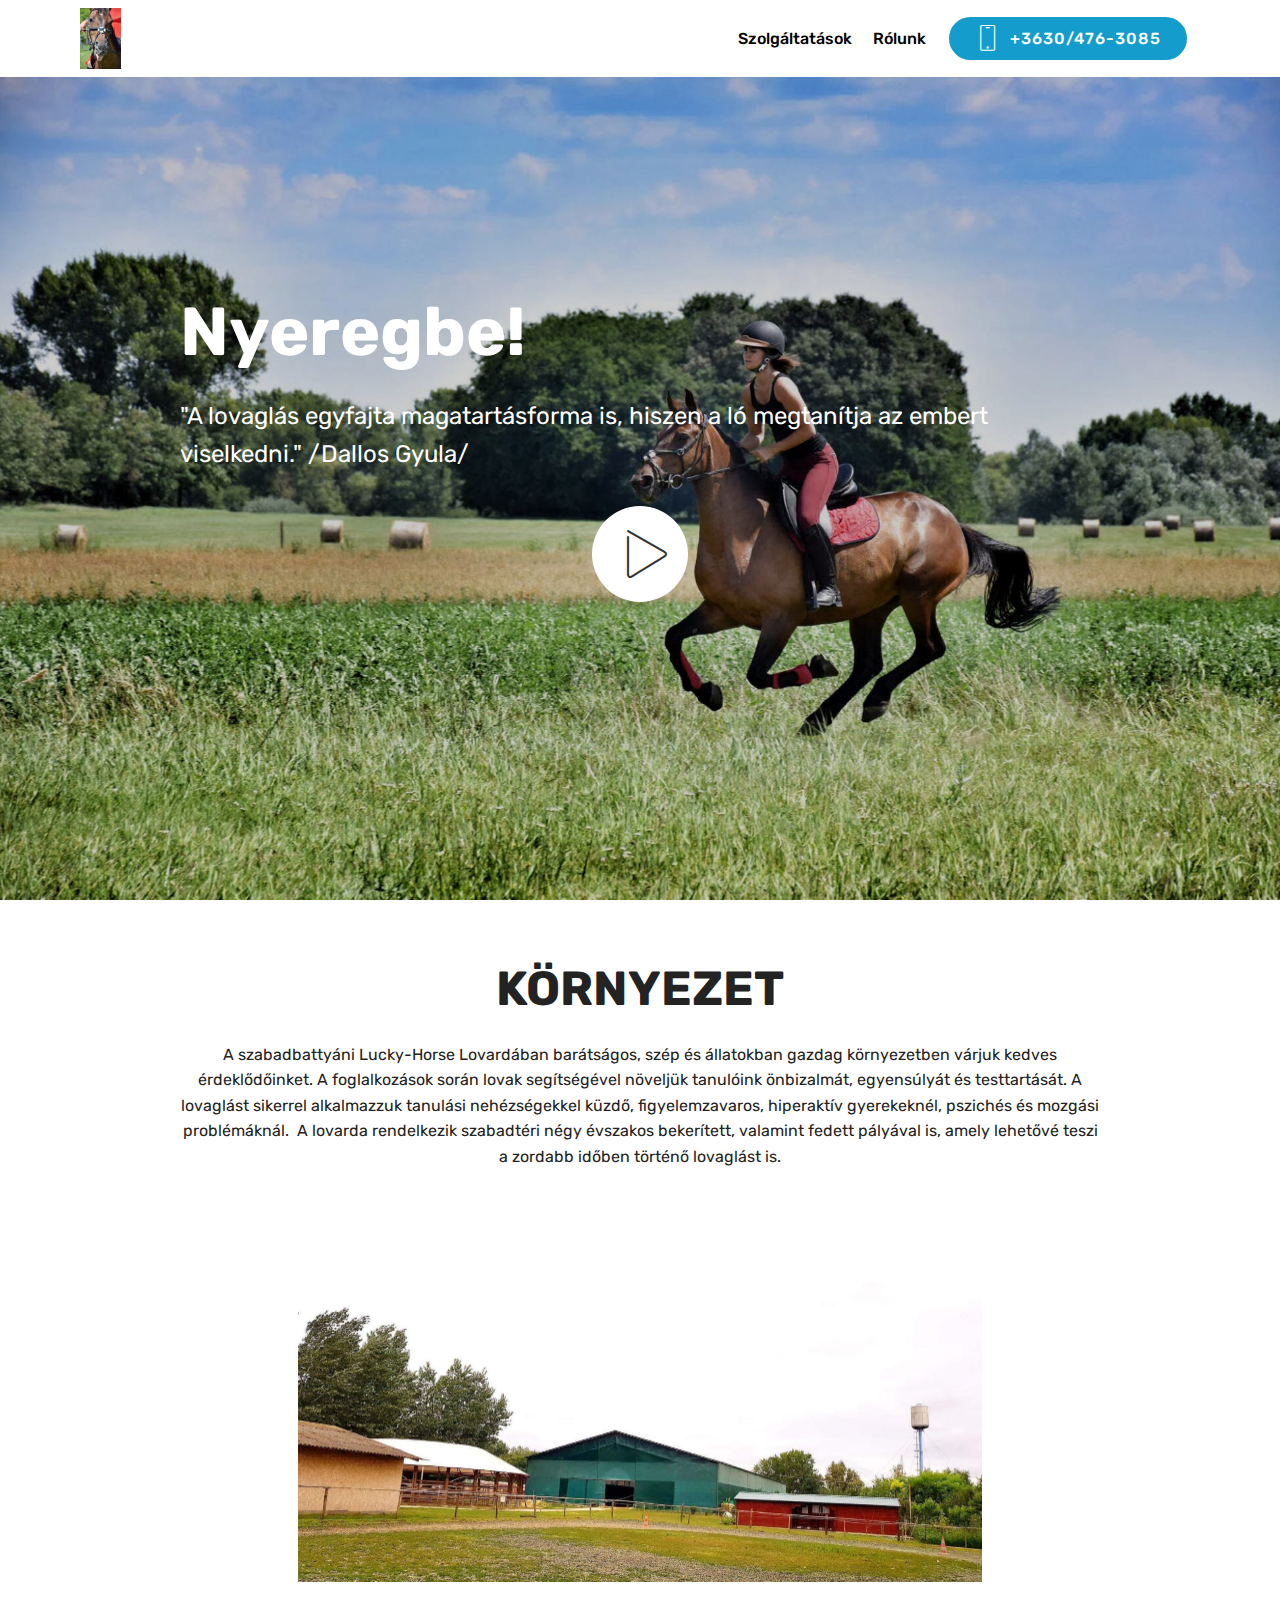
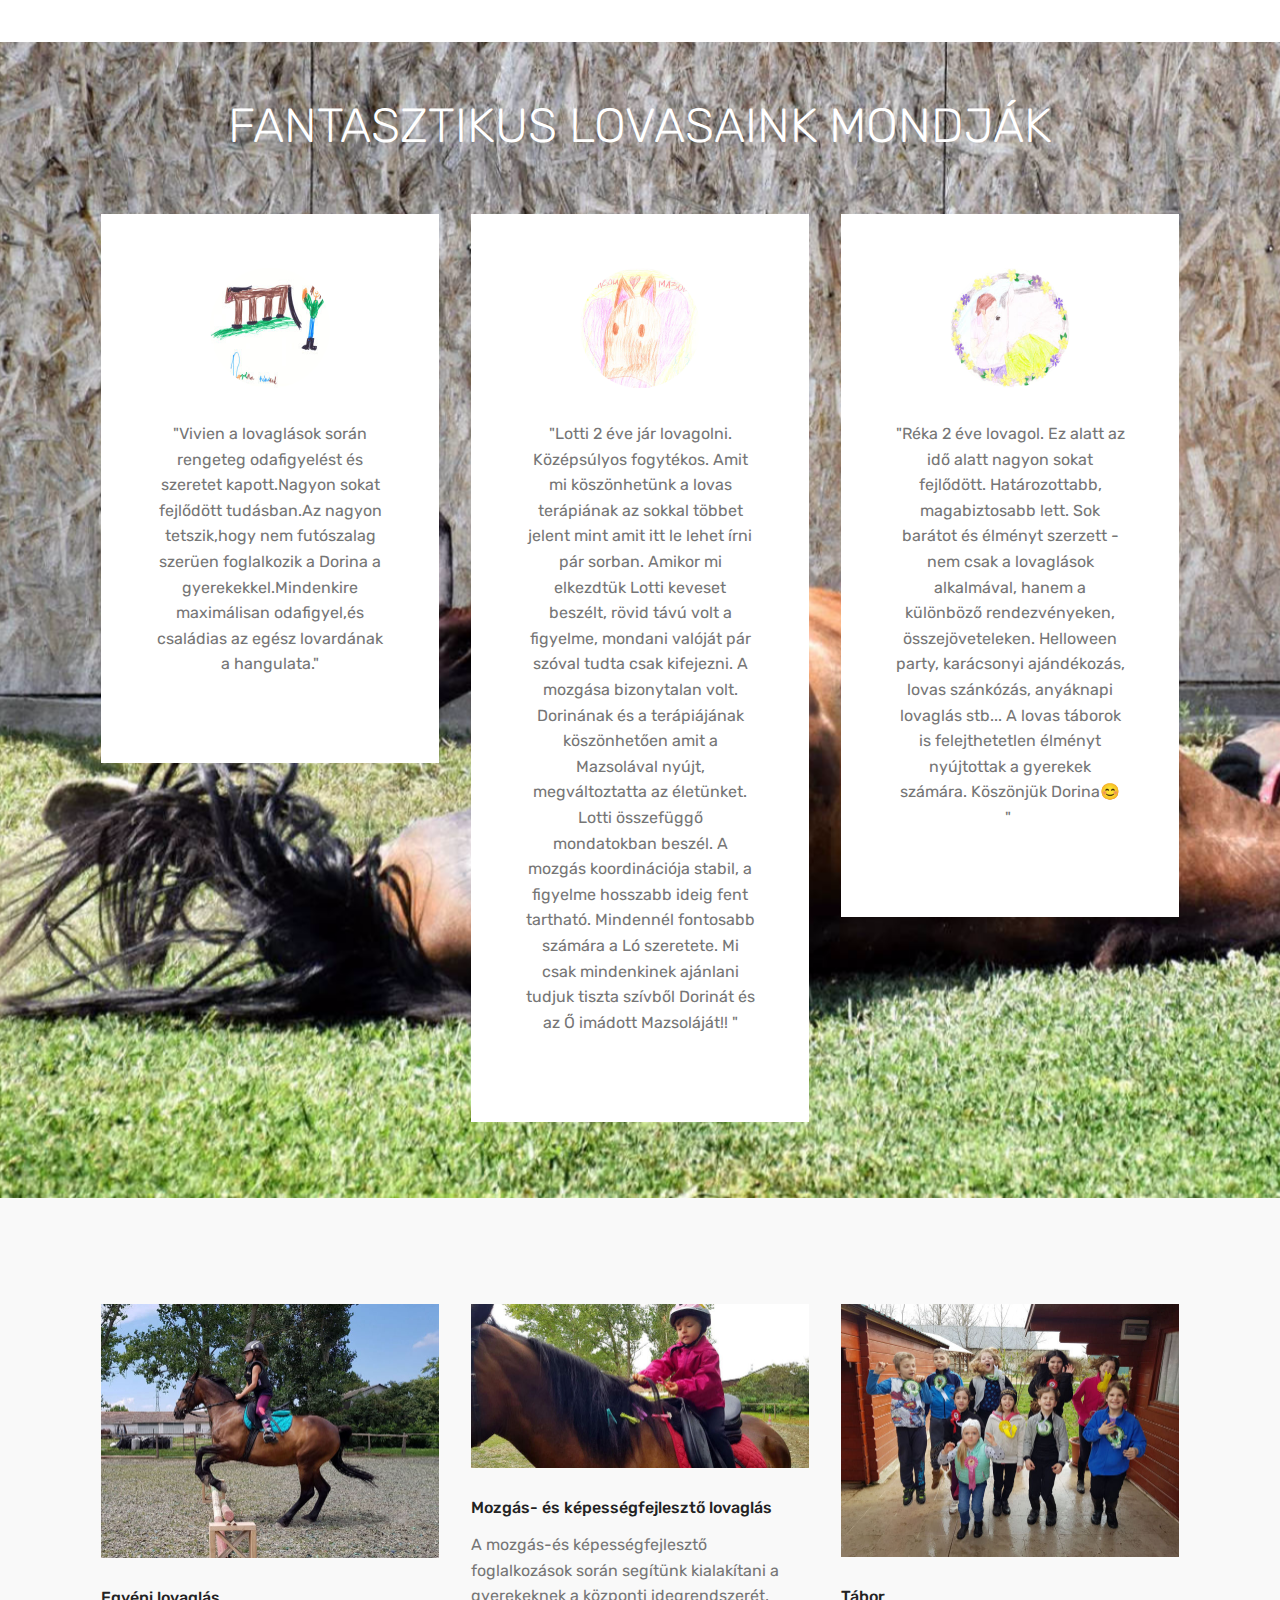
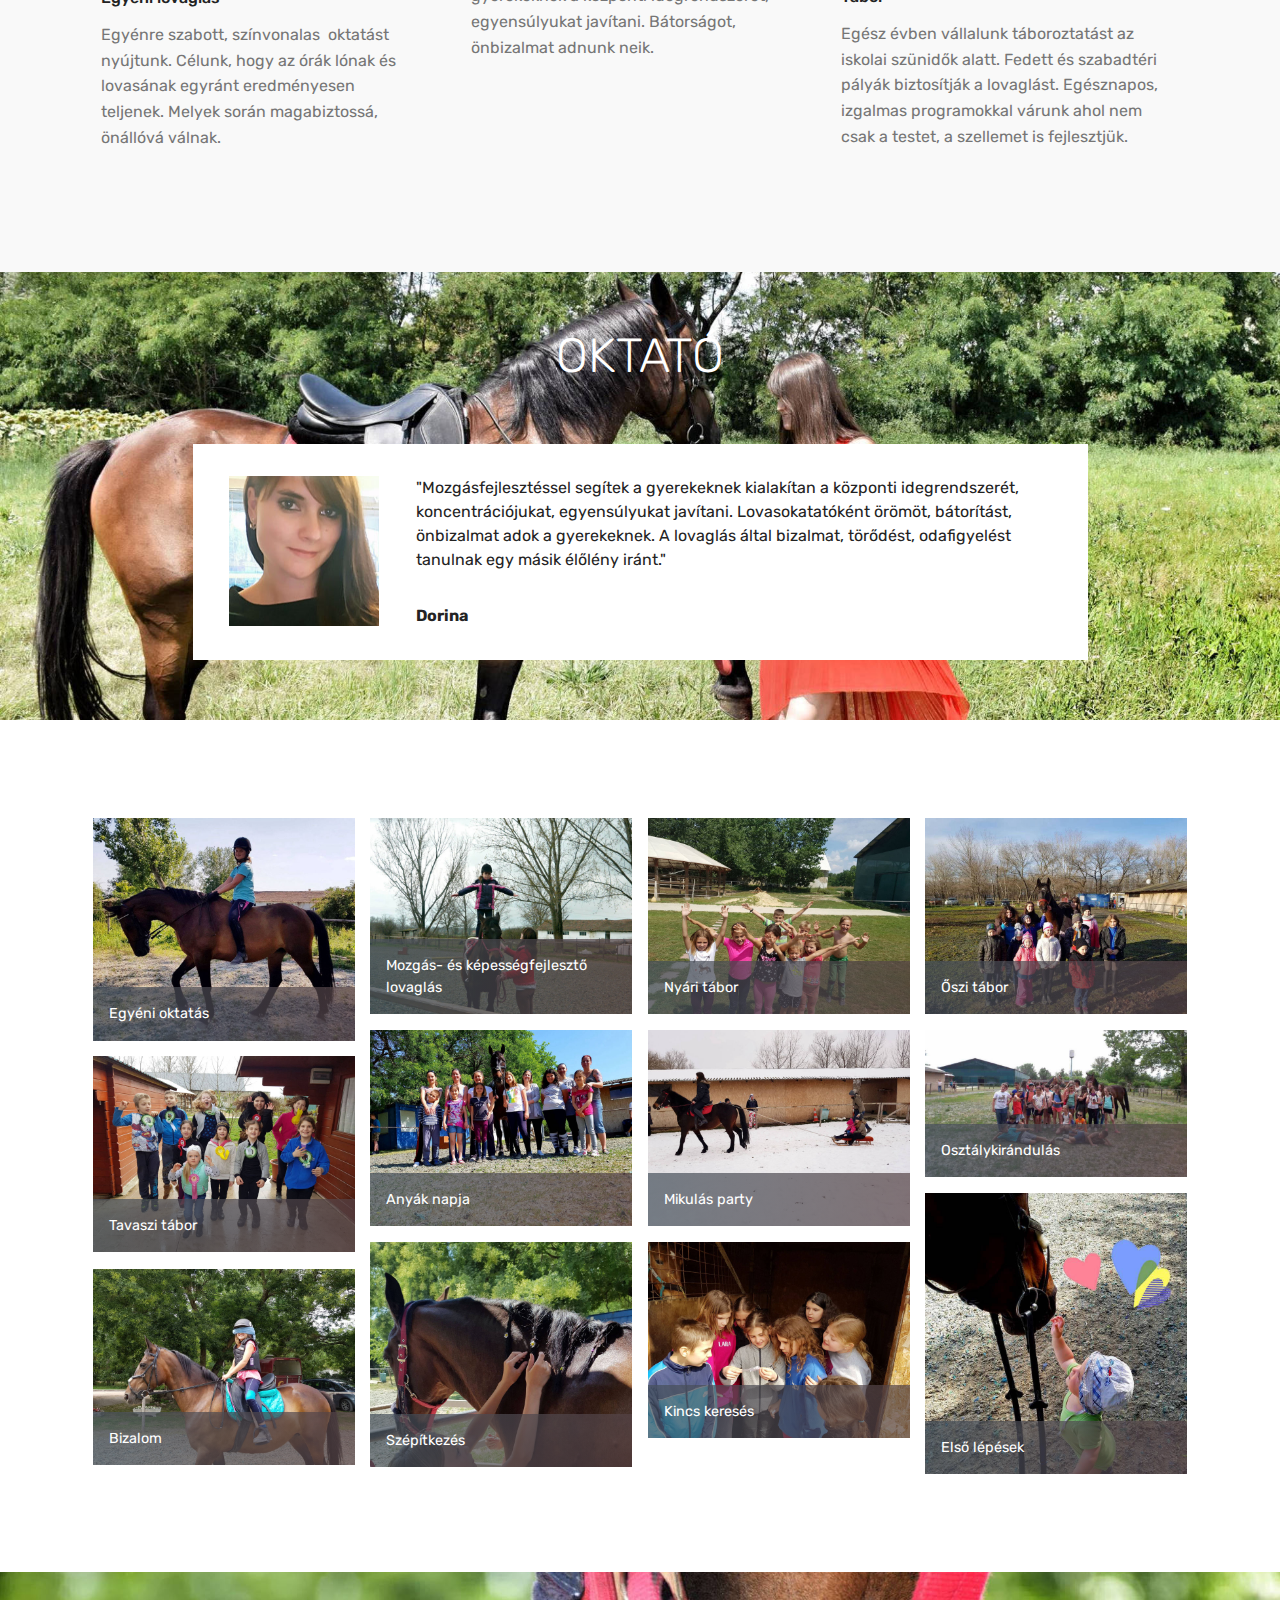
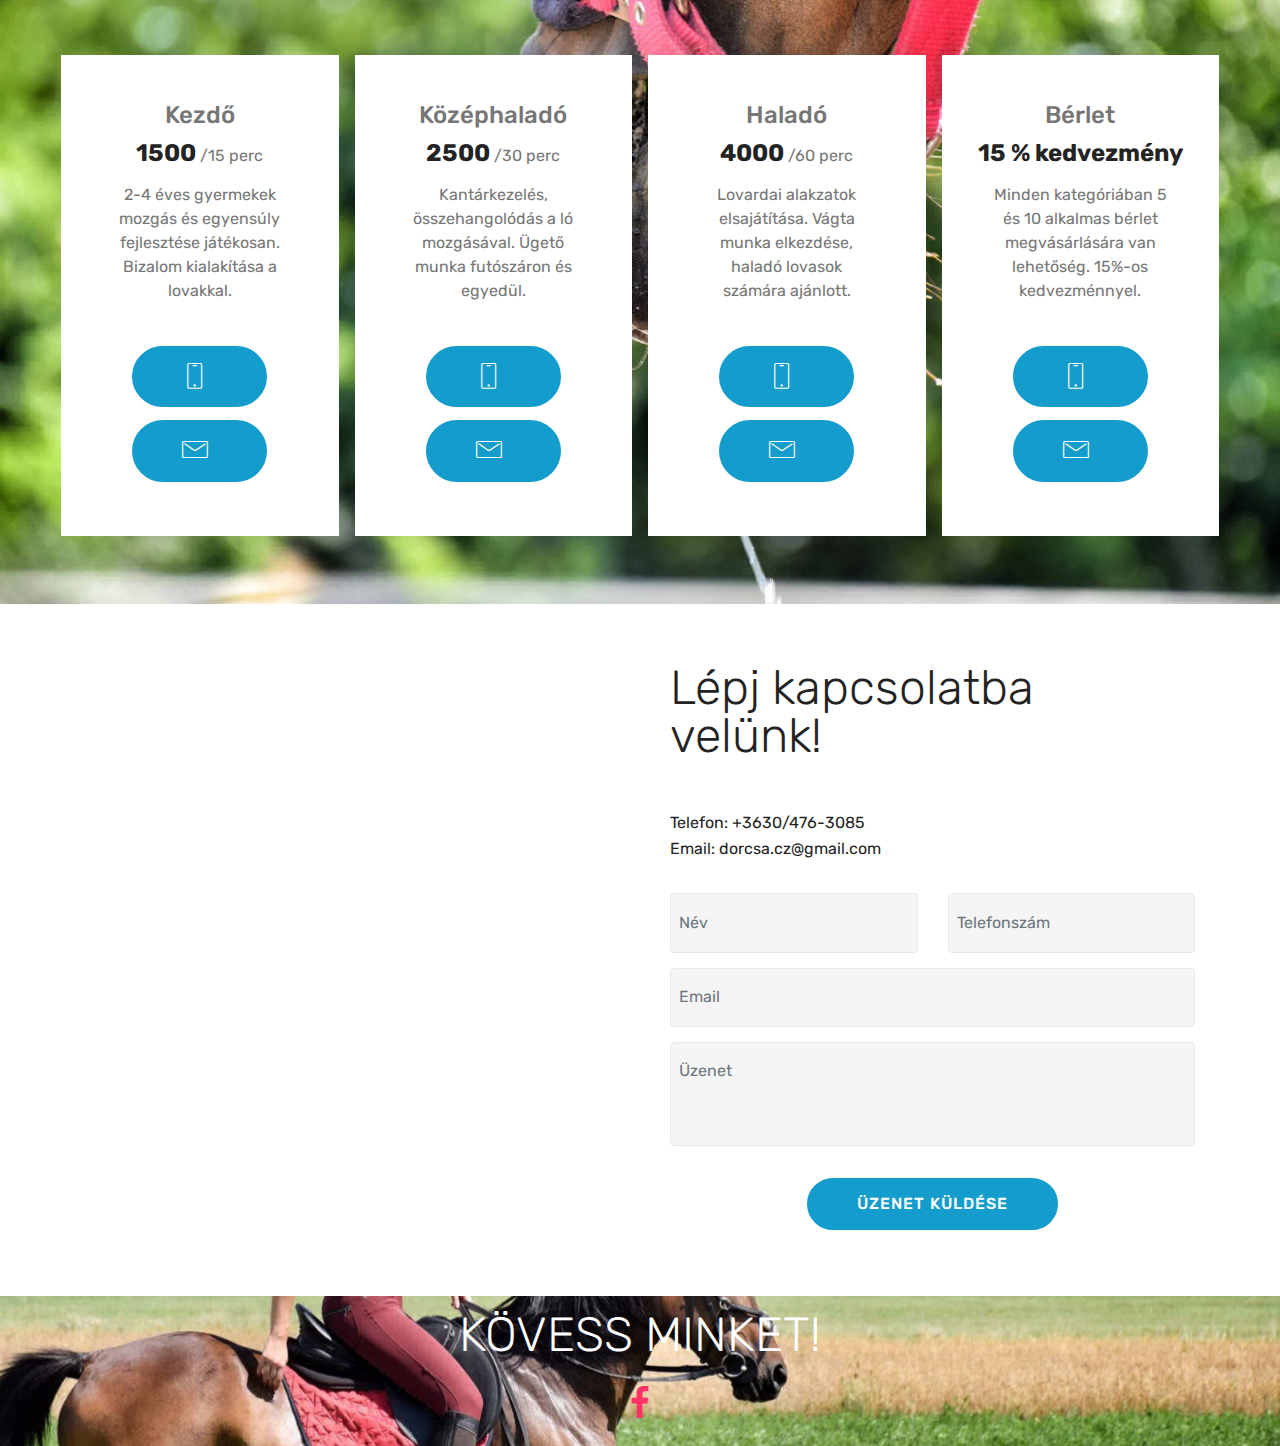
==== commit 283c7f73: "create github pages" ====
--- a/index.html
+++ b/index.html
@@ -64,7 +64,7 @@
     </nav>
 </section>
 
-<section class="engine"><a href="https://mobiri.se/b">create your own site</a></section><section class="header8 cid-r0r4ZlJ8Pb mbr-fullscreen" id="header8-1">
+<section class="engine"><a href="https://mobiri.se/i">site creation software</a></section><section class="header8 cid-r0r4ZlJ8Pb mbr-fullscreen" id="header8-1">
 
     
 
@@ -150,9 +150,10 @@
                 <div class="panel-item p-3">
                     <div class="card-block">
                         <div class="testimonial-photo">
-                            <img src="assets/images/scan-20180829-100407-240x334.jpg" alt="" title="">
+                            <img src="assets/images/scan-20180829-100249-240x166.jpg" alt="" title="">
                         </div>
-                        <p class="mbr-text mbr-fonts-style display-7">"Réka 2 éve lovagol. Ez alatt az idő alatt nagyon sokat fejlődött. Határozottabb, magabiztosabb lett. Sok barátot és élményt szerzett - nem csak a lovaglások alkalmával, hanem a különböző rendezvényeken, összejöveteleken. Helloween party, karácsonyi ajándékozás, lovas szánkózás, anyáknapi lovaglás stb... A lovas táborok is felejthetetlen élményt nyújtottak a gyerekek számára. Köszönjük Dorina😊 "<br></p>
+                        <p class="mbr-text mbr-fonts-style display-7">"Vivien a lovaglások során rengeteg odafigyelést és szeretet kapott.Nagyon sokat fejlődött tudásban.Az nagyon tetszik,hogy nem futószalag szerüen foglalkozik a Dorina a gyerekekkel.Mindenkire maximálisan odafigyel,és családias az egész lovardának a hangulata."
+<br></p>
                     </div>
                     <div class="card-footer">
                         
@@ -165,9 +166,9 @@
                 <div class="panel-item p-3">
                     <div class="card-block">
                         <div class="testimonial-photo">
-                            <img src="assets/images/scan-20180829-100249-240x166.jpg" alt="" title="">
+                            <img src="assets/images/scan-20180829-100407-240x334.jpg" alt="" title="">
                         </div>
-                        <p class="mbr-text mbr-fonts-style display-7">"Vivien a lovaglások során rengeteg odafigyelést és szeretet kapott. Nagyon sokat fejlődött tudásban. Nagyon tetszik, hogy nem futószalag szerüen foglalkozik a Dorina a gyerekekkel. Mindenkire maximálisan odafigyel,és családias az egész lovardának a hangulata." </p>
+                        <p class="mbr-text mbr-fonts-style display-7">"Lotti 2 éve jár lovagolni. Középsúlyos fogytékos. Amit mi köszönhetünk a lovas terápiának az sokkal többet jelent mint amit itt le lehet írni pár sorban. Amikor mi elkezdtük Lotti keveset beszélt, rövid távú volt a figyelme, mondani valóját pár szóval tudta csak kifejezni. A mozgása bizonytalan volt. Dorinának és a terápiájának köszönhetően amit a Mazsolával nyújt, megváltoztatta az életünket. Lotti összefüggő mondatokban beszél. A mozgás koordinációja stabil, a figyelme hosszabb ideig fent tartható. Mindennél fontosabb számára a Ló szeretete. Mi csak mindenkinek ajánlani tudjuk tiszta szívből Dorinát és az Ő imádott Mazsoláját!! "<br></p>
                     </div>
                     <div class="card-footer">
                         
@@ -182,7 +183,7 @@
                         <div class="testimonial-photo">
                             <img src="assets/images/scan-20180829-95953-240x195.jpg" alt="" title="">
                         </div>
-                        <p class="mbr-text mbr-fonts-style display-7">"Az én lányomnak a lovaglás bátorságot, önbizalmat adott elsősorban. És nem utolsó sorban nagyon sokat javult a lábtartása ami kiskora óta kissé befelé fordult. Nagyon szép lett a tartása, állóképessége megnőt. Ezért csak hálával tartozom, hogy megtaláltuk ezt a sportot amit lányom nagyon szeret. És persze nagyon sok köszönet Dorinának mert ő szerettete meg Larával a lovaglást és a lovakat."</p>
+                        <p class="mbr-text mbr-fonts-style display-7">"Réka 2 éve lovagol. Ez alatt az idő alatt nagyon sokat fejlődött. Határozottabb, magabiztosabb lett. Sok barátot és élményt szerzett - nem csak a lovaglások alkalmával, hanem a különböző rendezvényeken, összejöveteleken. Helloween party, karácsonyi ajándékozás, lovas szánkózás, anyáknapi lovaglás stb... A lovas táborok is felejthetetlen élményt nyújtottak a gyerekek számára. Köszönjük Dorina😊 "&nbsp;</p>
                     </div>
                     <div class="card-footer">
                         
@@ -224,7 +225,7 @@
             <div class="card p-3 col-12 col-md-6 col-lg-4">
                 <div class="card-wrapper">
                     <div class="card-img">
-                        <img src="assets/images/42058443-1107020179454917-8566053177969868800-n-676x329.jpg" alt="Mobirise" title="">
+                        <img src="assets/images/42141767-723962617941057-5905705745692753920-n-676x329.jpg" alt="Mobirise" title="">
                     </div>
                     <div class="card-box ">
                         <h4 class="card-title pb-3 mbr-fonts-style display-7">Mozgás- és képességfejlesztő lovaglás</h4>
@@ -288,7 +289,7 @@
     
 
     <div class="container">
-        <div><!-- Filter --><!-- Gallery --><div class="mbr-gallery-row"><div class="mbr-gallery-layout-default"><div><div><div class="mbr-gallery-item mbr-gallery-item--p1" data-video-url="false" data-tags="Fantasztikus"><div href="#lb-gallery1-14" data-slide-to="0" data-toggle="modal"><img src="assets/images/39814944-531348787316293-7388541091512844288-n-960x720-767x576.jpg" alt="" title=""><span class="icon-focus"></span><span class="mbr-gallery-title mbr-fonts-style display-7">Egyéni oktatás</span></div></div><div class="mbr-gallery-item mbr-gallery-item--p1" data-video-url="false" data-tags="Reszponzív"><div href="#lb-gallery1-14" data-slide-to="1" data-toggle="modal"><img src="assets/images/38885394-435111436980500-5150482261186969600-n-2000x1500-800x600.jpg" alt="" title=""><span class="icon-focus"></span><span class="mbr-gallery-title mbr-fonts-style display-7">Mozgás- és képességfejlesztő lovaglás</span></div></div><div class="mbr-gallery-item mbr-gallery-item--p1" data-video-url="false" data-tags="Kreatív"><div href="#lb-gallery1-14" data-slide-to="2" data-toggle="modal"><img src="assets/images/38848814-216615305681627-4802789785104023552-n-2000x1500-800x600.jpg" alt="" title=""><span class="icon-focus"></span><span class="mbr-gallery-title mbr-fonts-style display-7">Nyári tábor</span></div></div><div class="mbr-gallery-item mbr-gallery-item--p1" data-video-url="false" data-tags="Animált"><div href="#lb-gallery1-14" data-slide-to="3" data-toggle="modal"><img src="assets/images/39234608-2165910323665171-1255179977230385152-n-1-960x720-800x600.jpg" alt="" title=""><span class="icon-focus"></span><span class="mbr-gallery-title mbr-fonts-style display-7">Őszi tábor</span></div></div><div class="mbr-gallery-item mbr-gallery-item--p1" data-video-url="false" data-tags="Fantasztikus"><div href="#lb-gallery1-14" data-slide-to="4" data-toggle="modal"><img src="assets/images/38861767-1912168508906289-1636675692768788480-n-2000x1500-800x600.jpg" alt="" title=""><span class="icon-focus"></span><span class="mbr-gallery-title mbr-fonts-style display-7">Anyák napja</span></div></div><div class="mbr-gallery-item mbr-gallery-item--p1" data-video-url="false" data-tags="Fantasztikus"><div href="#lb-gallery1-14" data-slide-to="5" data-toggle="modal"><img src="assets/images/38912515-328936260983998-3162432639642632192-n-2000x1500-800x600.jpg" alt="" title=""><span class="icon-focus"></span><span class="mbr-gallery-title mbr-fonts-style display-7">Mikulás party</span></div></div><div class="mbr-gallery-item mbr-gallery-item--p1" data-video-url="false" data-tags="Reszponzív"><div href="#lb-gallery1-14" data-slide-to="6" data-toggle="modal"><img src="assets/images/39217603-473780536435439-339668579525853184-n-1280x720-800x450.jpg" alt="" title=""><span class="icon-focus"></span><span class="mbr-gallery-title mbr-fonts-style display-7">Osztálykirándulás</span></div></div><div class="mbr-gallery-item mbr-gallery-item--p1" data-video-url="false" data-tags="Reszponzív"><div href="#lb-gallery1-14" data-slide-to="7" data-toggle="modal"><img src="assets/images/38801272-2163561233968107-4771063003422392320-n-2000x1500-800x600.jpg" alt="" title=""><span class="icon-focus"></span><span class="mbr-gallery-title mbr-fonts-style display-7">Tavaszi tábor</span></div></div><div class="mbr-gallery-item mbr-gallery-item--p1" data-video-url="false" data-tags="Fantasztikus"><div href="#lb-gallery1-14" data-slide-to="8" data-toggle="modal"><img src="assets/images/39270433-285591428891990-7940988153383354368-n-720x774-720x774.jpg" alt="" title=""><span class="icon-focus"></span><span class="mbr-gallery-title mbr-fonts-style display-7">Első lépések</span></div></div><div class="mbr-gallery-item mbr-gallery-item--p1" data-video-url="false" data-tags="Fantasztikus"><div href="#lb-gallery1-14" data-slide-to="9" data-toggle="modal"><img src="assets/images/38819556-198979650970693-1571786433507622912-n-1536x1322-800x689.jpg" alt="" title=""><span class="icon-focus"></span><span class="mbr-gallery-title mbr-fonts-style display-7">Szépítkezés</span></div></div><div class="mbr-gallery-item mbr-gallery-item--p1" data-video-url="false" data-tags="Fantasztikus"><div href="#lb-gallery1-14" data-slide-to="10" data-toggle="modal"><img src="assets/images/38836063-1590755191036848-6397851367943176192-n-2000x1500-800x600.jpg" alt="" title=""><span class="icon-focus"></span><span class="mbr-gallery-title mbr-fonts-style display-7">Kincs keresés</span></div></div><div class="mbr-gallery-item mbr-gallery-item--p1" data-video-url="false" data-tags="Fantasztikus"><div href="#lb-gallery1-14" data-slide-to="11" data-toggle="modal"><img src="assets/images/38854592-264816180785479-6173078119977582592-n-2000x1500-800x600.jpg" alt="" title=""><span class="icon-focus"></span><span class="mbr-gallery-title mbr-fonts-style display-7">Bizalom</span></div></div></div></div><div class="clearfix"></div></div></div><!-- Lightbox --><div data-app-prevent-settings="" class="mbr-slider modal fade carousel slide" tabindex="-1" data-keyboard="true" data-interval="false" id="lb-gallery1-14"><div class="modal-dialog"><div class="modal-content"><div class="modal-body"><div class="carousel-inner"><div class="carousel-item active"><img src="assets/images/39814944-531348787316293-7388541091512844288-n-960x720.jpg" alt="" title=""></div><div class="carousel-item"><img src="assets/images/38885394-435111436980500-5150482261186969600-n-2000x1500.jpg" alt="" title=""></div><div class="carousel-item"><img src="assets/images/38848814-216615305681627-4802789785104023552-n-2000x1500.jpg" alt="" title=""></div><div class="carousel-item"><img src="assets/images/39234608-2165910323665171-1255179977230385152-n-1-960x720.jpg" alt="" title=""></div><div class="carousel-item"><img src="assets/images/38861767-1912168508906289-1636675692768788480-n-2000x1500.jpg" alt="" title=""></div><div class="carousel-item"><img src="assets/images/38912515-328936260983998-3162432639642632192-n-2000x1500.jpg" alt="" title=""></div><div class="carousel-item"><img src="assets/images/39217603-473780536435439-339668579525853184-n-1280x720.jpg" alt="" title=""></div><div class="carousel-item"><img src="assets/images/38801272-2163561233968107-4771063003422392320-n-2000x1500.jpg" alt="" title=""></div><div class="carousel-item"><img src="assets/images/39270433-285591428891990-7940988153383354368-n-720x774.jpg" alt="" title=""></div><div class="carousel-item"><img src="assets/images/38819556-198979650970693-1571786433507622912-n-1536x1322.jpg" alt="" title=""></div><div class="carousel-item"><img src="assets/images/38836063-1590755191036848-6397851367943176192-n-2000x1500.jpg" alt="" title=""></div><div class="carousel-item"><img src="assets/images/38854592-264816180785479-6173078119977582592-n-2000x1500.jpg" alt="" title=""></div></div><a class="carousel-control carousel-control-prev" role="button" data-slide="prev" href="#lb-gallery1-14"><span class="mbri-left mbr-iconfont" aria-hidden="true"></span><span class="sr-only">Previous</span></a><a class="carousel-control carousel-control-next" role="button" data-slide="next" href="#lb-gallery1-14"><span class="mbri-right mbr-iconfont" aria-hidden="true"></span><span class="sr-only">Next</span></a><a class="close" href="#" role="button" data-dismiss="modal"><span class="sr-only">Close</span></a></div></div></div></div></div>
+        <div><!-- Filter --><!-- Gallery --><div class="mbr-gallery-row"><div class="mbr-gallery-layout-default"><div><div><div class="mbr-gallery-item mbr-gallery-item--p1" data-video-url="false" data-tags="Fantasztikus"><div href="#lb-gallery1-14" data-slide-to="0" data-toggle="modal"><img src="assets/images/38757642-491029521368535-887070506522509312-n-1421x1212-800x682.jpg" alt="" title=""><span class="icon-focus"></span><span class="mbr-gallery-title mbr-fonts-style display-7">Egyéni oktatás</span></div></div><div class="mbr-gallery-item mbr-gallery-item--p1" data-video-url="false" data-tags="Reszponzív"><div href="#lb-gallery1-14" data-slide-to="1" data-toggle="modal"><img src="assets/images/38885394-435111436980500-5150482261186969600-n-2000x1500-800x600.jpg" alt="" title=""><span class="icon-focus"></span><span class="mbr-gallery-title mbr-fonts-style display-7">Mozgás- és képességfejlesztő lovaglás</span></div></div><div class="mbr-gallery-item mbr-gallery-item--p1" data-video-url="false" data-tags="Kreatív"><div href="#lb-gallery1-14" data-slide-to="2" data-toggle="modal"><img src="assets/images/38848814-216615305681627-4802789785104023552-n-2000x1500-800x600.jpg" alt="" title=""><span class="icon-focus"></span><span class="mbr-gallery-title mbr-fonts-style display-7">Nyári tábor</span></div></div><div class="mbr-gallery-item mbr-gallery-item--p1" data-video-url="false" data-tags="Animált"><div href="#lb-gallery1-14" data-slide-to="3" data-toggle="modal"><img src="assets/images/39234608-2165910323665171-1255179977230385152-n-1-960x720-800x600.jpg" alt="" title=""><span class="icon-focus"></span><span class="mbr-gallery-title mbr-fonts-style display-7">Őszi tábor</span></div></div><div class="mbr-gallery-item mbr-gallery-item--p1" data-video-url="false" data-tags="Fantasztikus"><div href="#lb-gallery1-14" data-slide-to="4" data-toggle="modal"><img src="assets/images/38861767-1912168508906289-1636675692768788480-n-2000x1500-800x600.jpg" alt="" title=""><span class="icon-focus"></span><span class="mbr-gallery-title mbr-fonts-style display-7">Anyák napja</span></div></div><div class="mbr-gallery-item mbr-gallery-item--p1" data-video-url="false" data-tags="Fantasztikus"><div href="#lb-gallery1-14" data-slide-to="5" data-toggle="modal"><img src="assets/images/38912515-328936260983998-3162432639642632192-n-2000x1500-800x600.jpg" alt="" title=""><span class="icon-focus"></span><span class="mbr-gallery-title mbr-fonts-style display-7">Mikulás party</span></div></div><div class="mbr-gallery-item mbr-gallery-item--p1" data-video-url="false" data-tags="Reszponzív"><div href="#lb-gallery1-14" data-slide-to="6" data-toggle="modal"><img src="assets/images/39217603-473780536435439-339668579525853184-n-1280x720-800x450.jpg" alt="" title=""><span class="icon-focus"></span><span class="mbr-gallery-title mbr-fonts-style display-7">Osztálykirándulás</span></div></div><div class="mbr-gallery-item mbr-gallery-item--p1" data-video-url="false" data-tags="Reszponzív"><div href="#lb-gallery1-14" data-slide-to="7" data-toggle="modal"><img src="assets/images/38801272-2163561233968107-4771063003422392320-n-2000x1500-800x600.jpg" alt="" title=""><span class="icon-focus"></span><span class="mbr-gallery-title mbr-fonts-style display-7">Tavaszi tábor</span></div></div><div class="mbr-gallery-item mbr-gallery-item--p1" data-video-url="false" data-tags="Fantasztikus"><div href="#lb-gallery1-14" data-slide-to="8" data-toggle="modal"><img src="assets/images/39270433-285591428891990-7940988153383354368-n-720x774-720x774.jpg" alt="" title=""><span class="icon-focus"></span><span class="mbr-gallery-title mbr-fonts-style display-7">Első lépések</span></div></div><div class="mbr-gallery-item mbr-gallery-item--p1" data-video-url="false" data-tags="Fantasztikus"><div href="#lb-gallery1-14" data-slide-to="9" data-toggle="modal"><img src="assets/images/38819556-198979650970693-1571786433507622912-n-1536x1322-800x689.jpg" alt="" title=""><span class="icon-focus"></span><span class="mbr-gallery-title mbr-fonts-style display-7">Szépítkezés</span></div></div><div class="mbr-gallery-item mbr-gallery-item--p1" data-video-url="false" data-tags="Fantasztikus"><div href="#lb-gallery1-14" data-slide-to="10" data-toggle="modal"><img src="assets/images/38836063-1590755191036848-6397851367943176192-n-2000x1500-800x600.jpg" alt="" title=""><span class="icon-focus"></span><span class="mbr-gallery-title mbr-fonts-style display-7">Kincs keresés</span></div></div><div class="mbr-gallery-item mbr-gallery-item--p1" data-video-url="false" data-tags="Fantasztikus"><div href="#lb-gallery1-14" data-slide-to="11" data-toggle="modal"><img src="assets/images/38854592-264816180785479-6173078119977582592-n-2000x1500-800x600.jpg" alt="" title=""><span class="icon-focus"></span><span class="mbr-gallery-title mbr-fonts-style display-7">Bizalom</span></div></div></div></div><div class="clearfix"></div></div></div><!-- Lightbox --><div data-app-prevent-settings="" class="mbr-slider modal fade carousel slide" tabindex="-1" data-keyboard="true" data-interval="false" id="lb-gallery1-14"><div class="modal-dialog"><div class="modal-content"><div class="modal-body"><div class="carousel-inner"><div class="carousel-item active"><img src="assets/images/38757642-491029521368535-887070506522509312-n-1421x1212.jpg" alt="" title=""></div><div class="carousel-item"><img src="assets/images/38885394-435111436980500-5150482261186969600-n-2000x1500.jpg" alt="" title=""></div><div class="carousel-item"><img src="assets/images/38848814-216615305681627-4802789785104023552-n-2000x1500.jpg" alt="" title=""></div><div class="carousel-item"><img src="assets/images/39234608-2165910323665171-1255179977230385152-n-1-960x720.jpg" alt="" title=""></div><div class="carousel-item"><img src="assets/images/38861767-1912168508906289-1636675692768788480-n-2000x1500.jpg" alt="" title=""></div><div class="carousel-item"><img src="assets/images/38912515-328936260983998-3162432639642632192-n-2000x1500.jpg" alt="" title=""></div><div class="carousel-item"><img src="assets/images/39217603-473780536435439-339668579525853184-n-1280x720.jpg" alt="" title=""></div><div class="carousel-item"><img src="assets/images/38801272-2163561233968107-4771063003422392320-n-2000x1500.jpg" alt="" title=""></div><div class="carousel-item"><img src="assets/images/39270433-285591428891990-7940988153383354368-n-720x774.jpg" alt="" title=""></div><div class="carousel-item"><img src="assets/images/38819556-198979650970693-1571786433507622912-n-1536x1322.jpg" alt="" title=""></div><div class="carousel-item"><img src="assets/images/38836063-1590755191036848-6397851367943176192-n-2000x1500.jpg" alt="" title=""></div><div class="carousel-item"><img src="assets/images/38854592-264816180785479-6173078119977582592-n-2000x1500.jpg" alt="" title=""></div></div><a class="carousel-control carousel-control-prev" role="button" data-slide="prev" href="#lb-gallery1-14"><span class="mbri-left mbr-iconfont" aria-hidden="true"></span><span class="sr-only">Previous</span></a><a class="carousel-control carousel-control-next" role="button" data-slide="next" href="#lb-gallery1-14"><span class="mbri-right mbr-iconfont" aria-hidden="true"></span><span class="sr-only">Next</span></a><a class="close" href="#" role="button" data-dismiss="modal"><span class="sr-only">Close</span></a></div></div></div></div></div>
     </div>
 
 </section>
@@ -316,7 +317,7 @@
                 <div class="plan-body pb-5">
                     <div class="plan-list align-center">
                         <ul class="list-group list-group-flush mbr-fonts-style display-7">
-                            <li class="list-group-item">2-4 éves gyermekek mozgás és egyensúly fejlesztése játéoksan. Bizalom kialakítása a lovakkal.</li>
+                            <li class="list-group-item">2-4 éves gyermekek mozgás és egyensúly fejlesztése játékosan. Bizalom kialakítása a lovakkal.</li>
                         </ul>
                     </div>
                     <div class="mbr-section-btn text-center pt-4"><a href="tel:+3630-476-3085" class="btn btn-primary display-4"><span class="mbri-mobile mbr-iconfont mbr-iconfont-btn"></span></a> <a href="mailto:dorcsa.cz@gmail.com" class="btn btn-primary display-4"><span class="mbri-letter mbr-iconfont mbr-iconfont-btn"></span></a></div>
@@ -338,7 +339,7 @@
                 <div class="plan-body pb-5">
                     <div class="plan-list align-center">
                         <ul class="list-group list-group-flush mbr-fonts-style display-7">
-                            <li class="list-group-item">Kantárkezelés, össehangolódás a ló mozgásával. Ügető munka futószáron és egyedül</li>
+                            <li class="list-group-item">Kantárkezelés, összehangolódás a ló mozgásával. Ügető munka futószáron és egyedül.</li>
                         </ul>
                     </div>
                     <div class="mbr-section-btn text-center pt-4"><a href="tel:+3630-476-3085" class="btn btn-primary display-4"><span class="mbri-mobile mbr-iconfont mbr-iconfont-btn"></span></a> <a href="mailto:dorcsa.cz@gmail.com" class="btn btn-primary display-4"><span class="mbri-letter mbr-iconfont mbr-iconfont-btn"></span></a></div>
@@ -360,7 +361,7 @@
                 <div class="plan-body pb-5">
                     <div class="plan-list align-center">
                         <ul class="list-group list-group-flush mbr-fonts-style display-7">
-                            <li class="list-group-item">Lovardai alakzatok elseyátítása. Vágta munka elkezdése, haladó lovasok számára ajánlott.</li>
+                            <li class="list-group-item">Lovardai alakzatok elsajátítása. Vágta munka elkezdése, haladó lovasok számára ajánlott.</li>
                         </ul>
                     </div>
                     <div class="mbr-section-btn text-center pt-4"><a href="tel:+3630-476-3085" class="btn btn-primary display-4"><span class="mbri-mobile mbr-iconfont mbr-iconfont-btn"></span></a> <a href="mailto:dorcsa.cz@gmail.com" class="btn btn-primary display-4"><span class="mbri-letter mbr-iconfont mbr-iconfont-btn"></span></a></div>
@@ -418,7 +419,7 @@
                 </div>
                 <div data-form-type="formoid">
                     <div data-form-alert="" hidden="">Köszönjük, hamarosan felvesszük veled a kapcsolatot! : )</div>
-                    <form class="block mbr-form" action="https://mobirise.com/" method="post" data-form-title="Mobirise Form"><input type="hidden" name="email" data-form-email="true" value="1gTNr0YT9jHAnEtsMcwjIwb4W8wRiUonIZZszVqQQhfQryl3ZC3mJD6VfKdcUe3Apc5tQtUjxbeP0eRm52LTDL0rTF5tzrvao11vMhMoOopcIewg+e29fI2/f+v3kjcs" data-form-field="Email">
+                    <form class="block mbr-form" action="https://mobirise.com/" method="post" data-form-title="Mobirise Form"><input type="hidden" name="email" data-form-email="true" value="ezY/H4Yi2k7XB13AtwKRH110iQsfhOMCWHHW6Q+5RKhQmG/szAXBqmdjkPcb5SjhRv+T18jNf5NQqrnb8VPAUplmftfwEWSfJ6KqkWregxWKvgmqTnTgmUCWDF0rZyn/" data-form-field="Email">
                         <div class="row">
                             <div class="col-md-6 multi-horizontal" data-for="name">
                                 <input type="text" class="form-control input" name="name" data-form-field="Name" placeholder="Név" required="" id="name-form4-m">
--- a/assets/mobirise/css/mbr-additional.css
+++ b/assets/mobirise/css/mbr-additional.css
@@ -2202,3 +2202,384 @@
 .cid-r0r9TP3GDD .dropdown-item:hover {
   color: #cc2952 !important;
 }
+.cid-r0r9TP3GDD .navbar {
+  background: #ffffff;
+  transition: none;
+  min-height: 77px;
+  padding: .5rem 0;
+}
+.cid-r0r9TP3GDD .navbar-dropdown.bg-color.transparent.opened {
+  background: #ffffff;
+}
+.cid-r0r9TP3GDD a {
+  font-style: normal;
+}
+.cid-r0r9TP3GDD .nav-item span {
+  padding-right: 0.4em;
+  line-height: 0.5em;
+  vertical-align: text-bottom;
+  position: relative;
+  text-decoration: none;
+}
+.cid-r0r9TP3GDD .nav-item a {
+  display: flex;
+  align-items: center;
+  justify-content: center;
+  padding: 0.7rem 0 !important;
+  margin: 0rem .65rem !important;
+}
+.cid-r0r9TP3GDD .nav-item:focus,
+.cid-r0r9TP3GDD .nav-link:focus {
+  outline: none;
+}
+.cid-r0r9TP3GDD .btn {
+  padding: 0.4rem 1.5rem;
+  display: inline-flex;
+  align-items: center;
+}
+.cid-r0r9TP3GDD .btn .mbr-iconfont {
+  font-size: 1.6rem;
+}
+.cid-r0r9TP3GDD .menu-logo {
+  margin-right: auto;
+}
+.cid-r0r9TP3GDD .menu-logo .navbar-brand {
+  display: flex;
+  margin-left: 5rem;
+  padding: 0;
+  transition: padding .2s;
+  min-height: 3.8rem;
+  align-items: center;
+}
+.cid-r0r9TP3GDD .menu-logo .navbar-brand .navbar-caption-wrap {
+  display: flex;
+  -webkit-align-items: center;
+  align-items: center;
+  word-break: break-word;
+  min-width: 7rem;
+  margin: .3rem 0;
+}
+.cid-r0r9TP3GDD .menu-logo .navbar-brand .navbar-caption-wrap .navbar-caption {
+  line-height: 1.2rem !important;
+  padding-right: 2rem;
+}
+.cid-r0r9TP3GDD .menu-logo .navbar-brand .navbar-logo {
+  font-size: 4rem;
+  transition: font-size 0.25s;
+}
+.cid-r0r9TP3GDD .menu-logo .navbar-brand .navbar-logo img {
+  display: flex;
+}
+.cid-r0r9TP3GDD .menu-logo .navbar-brand .navbar-logo .mbr-iconfont {
+  transition: font-size 0.25s;
+}
+.cid-r0r9TP3GDD .navbar-toggleable-sm .navbar-collapse {
+  justify-content: flex-end;
+  -webkit-justify-content: flex-end;
+  padding-right: 5rem;
+  width: auto;
+}
+.cid-r0r9TP3GDD .navbar-toggleable-sm .navbar-collapse .navbar-nav {
+  flex-wrap: wrap;
+  -webkit-flex-wrap: wrap;
+  padding-left: 0;
+}
+.cid-r0r9TP3GDD .navbar-toggleable-sm .navbar-collapse .navbar-nav .nav-item {
+  -webkit-align-self: center;
+  align-self: center;
+}
+.cid-r0r9TP3GDD .navbar-toggleable-sm .navbar-collapse .navbar-buttons {
+  padding-left: 0;
+  padding-bottom: 0;
+}
+.cid-r0r9TP3GDD .dropdown .dropdown-menu {
+  background: #ffffff;
+  display: none;
+  position: absolute;
+  min-width: 5rem;
+  padding-top: 1.4rem;
+  padding-bottom: 1.4rem;
+  text-align: left;
+}
+.cid-r0r9TP3GDD .dropdown .dropdown-menu .dropdown-item {
+  width: auto;
+  padding: 0.235em 1.5385em 0.235em 1.5385em !important;
+}
+.cid-r0r9TP3GDD .dropdown .dropdown-menu .dropdown-item::after {
+  right: 0.5rem;
+}
+.cid-r0r9TP3GDD .dropdown .dropdown-menu .dropdown-submenu {
+  margin: 0;
+}
+.cid-r0r9TP3GDD .dropdown.open > .dropdown-menu {
+  display: block;
+}
+.cid-r0r9TP3GDD .navbar-toggleable-sm.opened:after {
+  position: absolute;
+  width: 100vw;
+  height: 100vh;
+  content: '';
+  background-color: rgba(0, 0, 0, 0.1);
+  left: 0;
+  bottom: 0;
+  transform: translateY(100%);
+  -webkit-transform: translateY(100%);
+  z-index: 1000;
+}
+.cid-r0r9TP3GDD .navbar.navbar-short {
+  min-height: 60px;
+  transition: all .2s;
+}
+.cid-r0r9TP3GDD .navbar.navbar-short .navbar-toggler-right {
+  top: 20px;
+}
+.cid-r0r9TP3GDD .navbar.navbar-short .navbar-logo a {
+  font-size: 2.5rem !important;
+  line-height: 2.5rem;
+  transition: font-size 0.25s;
+}
+.cid-r0r9TP3GDD .navbar.navbar-short .navbar-logo a .mbr-iconfont {
+  font-size: 2.5rem !important;
+}
+.cid-r0r9TP3GDD .navbar.navbar-short .navbar-logo a img {
+  height: 3rem !important;
+}
+.cid-r0r9TP3GDD .navbar.navbar-short .navbar-brand {
+  min-height: 3rem;
+}
+.cid-r0r9TP3GDD button.navbar-toggler {
+  width: 31px;
+  height: 18px;
+  cursor: pointer;
+  transition: all .2s;
+  top: 1.5rem;
+  right: 1rem;
+}
+.cid-r0r9TP3GDD button.navbar-toggler:focus {
+  outline: none;
+}
+.cid-r0r9TP3GDD button.navbar-toggler .hamburger span {
+  position: absolute;
+  right: 0;
+  width: 30px;
+  height: 2px;
+  border-right: 5px;
+  background-color: #232323;
+}
+.cid-r0r9TP3GDD button.navbar-toggler .hamburger span:nth-child(1) {
+  top: 0;
+  transition: all .2s;
+}
+.cid-r0r9TP3GDD button.navbar-toggler .hamburger span:nth-child(2) {
+  top: 8px;
+  transition: all .15s;
+}
+.cid-r0r9TP3GDD button.navbar-toggler .hamburger span:nth-child(3) {
+  top: 8px;
+  transition: all .15s;
+}
+.cid-r0r9TP3GDD button.navbar-toggler .hamburger span:nth-child(4) {
+  top: 16px;
+  transition: all .2s;
+}
+.cid-r0r9TP3GDD nav.opened .hamburger span:nth-child(1) {
+  top: 8px;
+  width: 0;
+  opacity: 0;
+  right: 50%;
+  transition: all .2s;
+}
+.cid-r0r9TP3GDD nav.opened .hamburger span:nth-child(2) {
+  -webkit-transform: rotate(45deg);
+  transform: rotate(45deg);
+  transition: all .25s;
+}
+.cid-r0r9TP3GDD nav.opened .hamburger span:nth-child(3) {
+  -webkit-transform: rotate(-45deg);
+  transform: rotate(-45deg);
+  transition: all .25s;
+}
+.cid-r0r9TP3GDD nav.opened .hamburger span:nth-child(4) {
+  top: 8px;
+  width: 0;
+  opacity: 0;
+  right: 50%;
+  transition: all .2s;
+}
+.cid-r0r9TP3GDD .collapsed.navbar-expand {
+  flex-direction: column;
+}
+.cid-r0r9TP3GDD .collapsed .btn {
+  display: flex;
+}
+.cid-r0r9TP3GDD .collapsed .navbar-collapse {
+  display: none !important;
+  padding-right: 0 !important;
+}
+.cid-r0r9TP3GDD .collapsed .navbar-collapse.collapsing,
+.cid-r0r9TP3GDD .collapsed .navbar-collapse.show {
+  display: block !important;
+}
+.cid-r0r9TP3GDD .collapsed .navbar-collapse.collapsing .navbar-nav,
+.cid-r0r9TP3GDD .collapsed .navbar-collapse.show .navbar-nav {
+  display: block;
+  text-align: center;
+}
+.cid-r0r9TP3GDD .collapsed .navbar-collapse.collapsing .navbar-nav .nav-item,
+.cid-r0r9TP3GDD .collapsed .navbar-collapse.show .navbar-nav .nav-item {
+  clear: both;
+}
+.cid-r0r9TP3GDD .collapsed .navbar-collapse.collapsing .navbar-buttons,
+.cid-r0r9TP3GDD .collapsed .navbar-collapse.show .navbar-buttons {
+  text-align: center;
+}
+.cid-r0r9TP3GDD .collapsed .navbar-collapse.collapsing .navbar-buttons:last-child,
+.cid-r0r9TP3GDD .collapsed .navbar-collapse.show .navbar-buttons:last-child {
+  margin-bottom: 1rem;
+}
+.cid-r0r9TP3GDD .collapsed button.navbar-toggler {
+  display: block;
+}
+.cid-r0r9TP3GDD .collapsed .navbar-brand {
+  margin-left: 1rem !important;
+}
+.cid-r0r9TP3GDD .collapsed .navbar-toggleable-sm {
+  flex-direction: column;
+  -webkit-flex-direction: column;
+}
+.cid-r0r9TP3GDD .collapsed .dropdown .dropdown-menu {
+  width: 100%;
+  text-align: center;
+  position: relative;
+  opacity: 0;
+  display: block;
+  height: 0;
+  visibility: hidden;
+  padding: 0;
+  transition-duration: .5s;
+  transition-property: opacity,padding,height;
+}
+.cid-r0r9TP3GDD .collapsed .dropdown.open > .dropdown-menu {
+  position: relative;
+  opacity: 1;
+  height: auto;
+  padding: 1.4rem 0;
+  visibility: visible;
+}
+.cid-r0r9TP3GDD .collapsed .dropdown .dropdown-submenu {
+  left: 0;
+  text-align: center;
+  width: 100%;
+}
+.cid-r0r9TP3GDD .collapsed .dropdown .dropdown-toggle[data-toggle="dropdown-submenu"]::after {
+  margin-top: 0;
+  position: inherit;
+  right: 0;
+  top: 50%;
+  display: inline-block;
+  width: 0;
+  height: 0;
+  margin-left: .3em;
+  vertical-align: middle;
+  content: "";
+  border-top: .30em solid;
+  border-right: .30em solid transparent;
+  border-left: .30em solid transparent;
+}
+@media (max-width: 991px) {
+  .cid-r0r9TP3GDD.navbar-expand {
+    flex-direction: column;
+  }
+  .cid-r0r9TP3GDD img {
+    height: 3.8rem !important;
+  }
+  .cid-r0r9TP3GDD .btn {
+    display: flex;
+  }
+  .cid-r0r9TP3GDD button.navbar-toggler {
+    display: block;
+  }
+  .cid-r0r9TP3GDD .navbar-brand {
+    margin-left: 1rem !important;
+  }
+  .cid-r0r9TP3GDD .navbar-toggleable-sm {
+    flex-direction: column;
+    -webkit-flex-direction: column;
+  }
+  .cid-r0r9TP3GDD .navbar-collapse {
+    display: none !important;
+    padding-right: 0 !important;
+  }
+  .cid-r0r9TP3GDD .navbar-collapse.collapsing,
+  .cid-r0r9TP3GDD .navbar-collapse.show {
+    display: block !important;
+  }
+  .cid-r0r9TP3GDD .navbar-collapse.collapsing .navbar-nav,
+  .cid-r0r9TP3GDD .navbar-collapse.show .navbar-nav {
+    display: block;
+    text-align: center;
+  }
+  .cid-r0r9TP3GDD .navbar-collapse.collapsing .navbar-nav .nav-item,
+  .cid-r0r9TP3GDD .navbar-collapse.show .navbar-nav .nav-item {
+    clear: both;
+  }
+  .cid-r0r9TP3GDD .navbar-collapse.collapsing .navbar-buttons,
+  .cid-r0r9TP3GDD .navbar-collapse.show .navbar-buttons {
+    text-align: center;
+  }
+  .cid-r0r9TP3GDD .navbar-collapse.collapsing .navbar-buttons:last-child,
+  .cid-r0r9TP3GDD .navbar-collapse.show .navbar-buttons:last-child {
+    margin-bottom: 1rem;
+  }
+  .cid-r0r9TP3GDD .dropdown .dropdown-menu {
+    width: 100%;
+    text-align: center;
+    position: relative;
+    opacity: 0;
+    display: block;
+    height: 0;
+    visibility: hidden;
+    padding: 0;
+    transition-duration: .5s;
+    transition-property: opacity,padding,height;
+  }
+  .cid-r0r9TP3GDD .dropdown.open > .dropdown-menu {
+    position: relative;
+    opacity: 1;
+    height: auto;
+    padding: 1.4rem 0;
+    visibility: visible;
+  }
+  .cid-r0r9TP3GDD .dropdown .dropdown-submenu {
+    left: 0;
+    text-align: center;
+    width: 100%;
+  }
+  .cid-r0r9TP3GDD .dropdown .dropdown-toggle[data-toggle="dropdown-submenu"]::after {
+    margin-top: 0;
+    position: inherit;
+    right: 0;
+    top: 50%;
+    display: inline-block;
+    width: 0;
+    height: 0;
+    margin-left: .3em;
+    vertical-align: middle;
+    content: "";
+    border-top: .30em solid;
+    border-right: .30em solid transparent;
+    border-left: .30em solid transparent;
+  }
+}
+@media (min-width: 767px) {
+  .cid-r0r9TP3GDD .menu-logo {
+    flex-shrink: 0;
+  }
+}
+.cid-r0r9TP3GDD .navbar-collapse {
+  flex-basis: auto;
+}
+.cid-r0r9TP3GDD .nav-link:hover,
+.cid-r0r9TP3GDD .dropdown-item:hover {
+  color: #cc2952 !important;
+}
